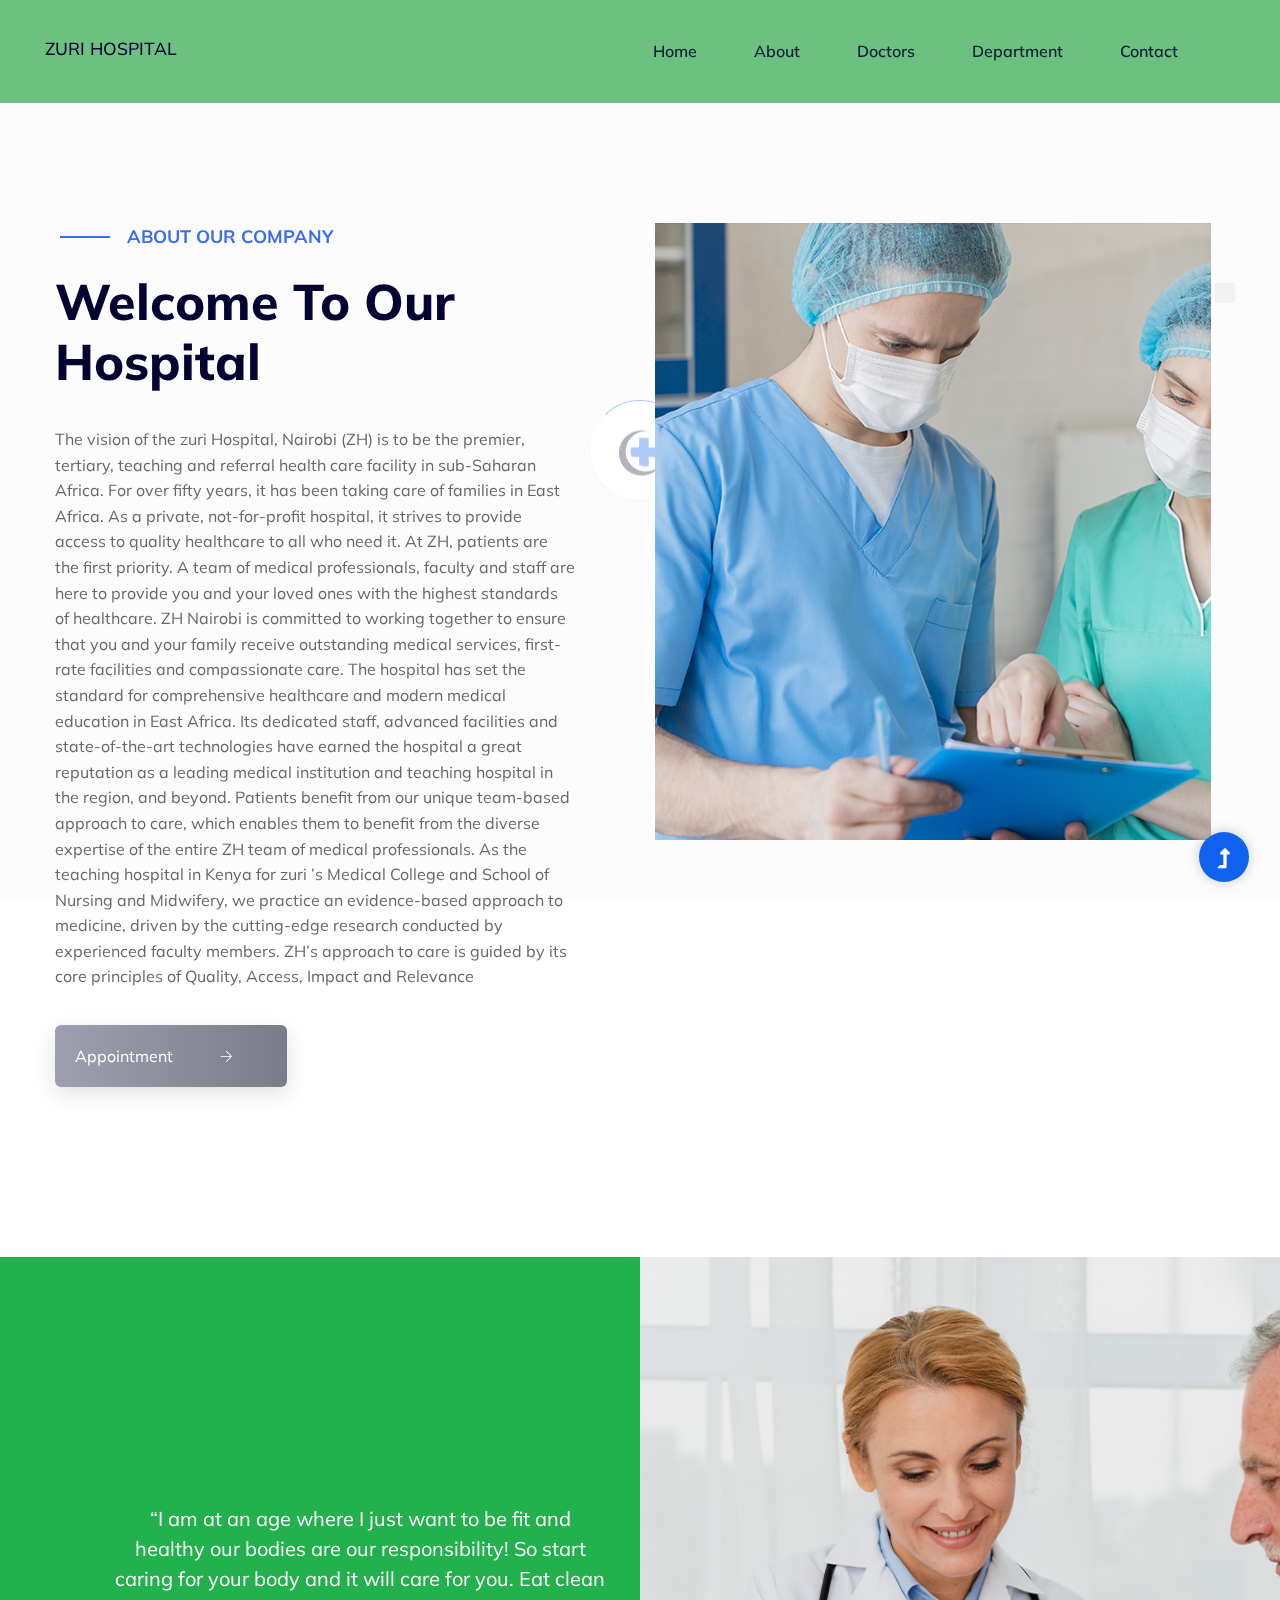
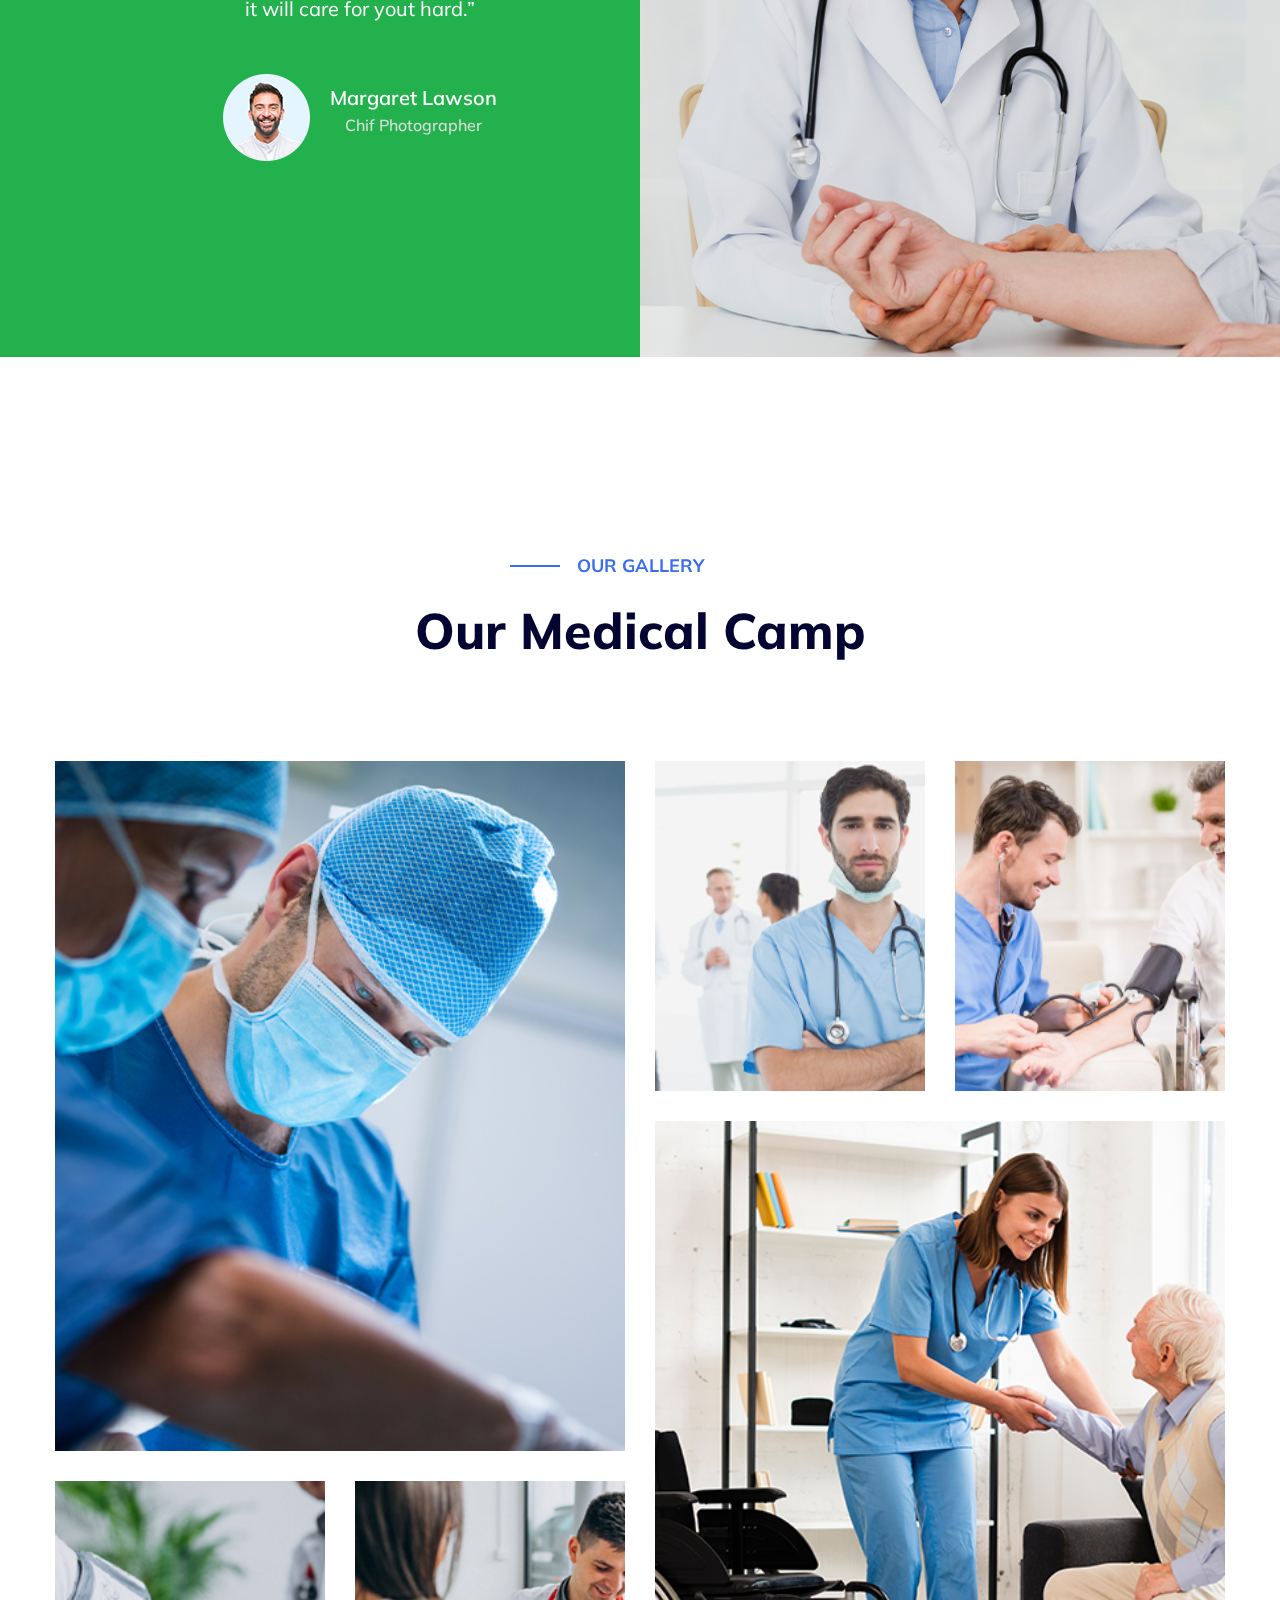
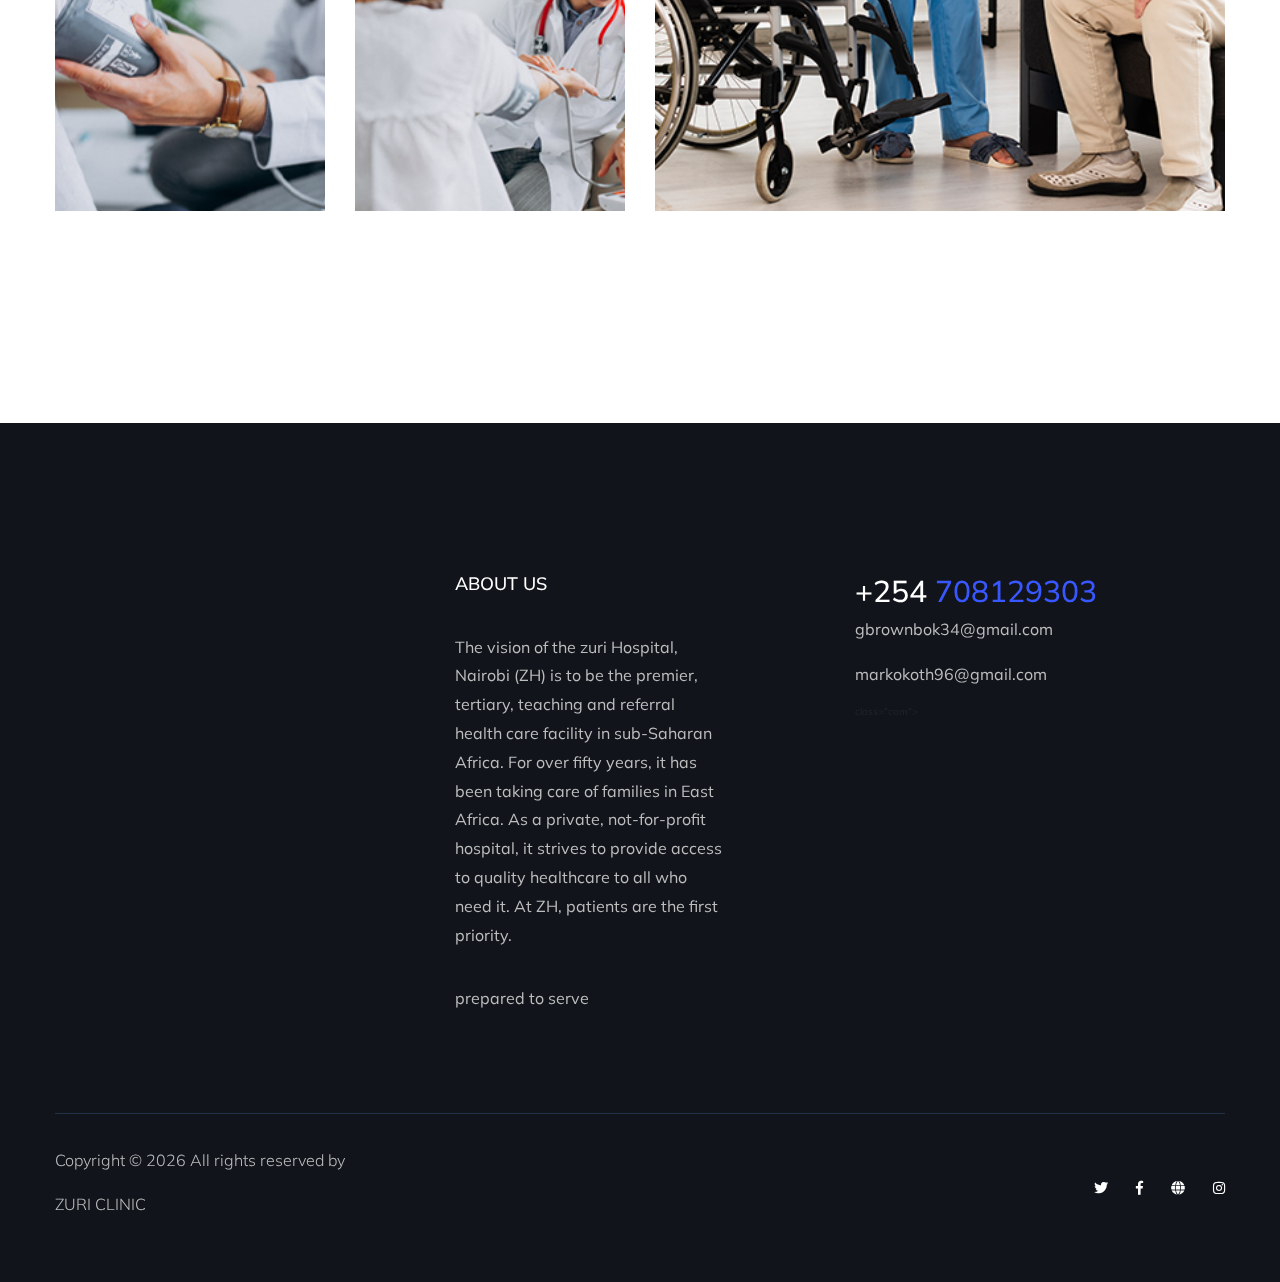
==== about.html @ 9dfdfc71 ".COM" ====
<!doctype html>
<html class="no-js" lang="zxx">
<head>
    <meta charset="utf-8">
    <meta http-equiv="x-ua-compatible" content="ie=edge">
    <title>ZURI HOSPITAL ABOUT</title>
    <meta name="description" content="">
    <meta name="viewport" content="width=device-width, initial-scale=1">
    <link rel="manifest" href="site.webmanifest">
    <link rel="shortcut icon" type="image/x-icon" href="assets/img/favicon.ico">

	<!-- CSS here -->
	<link rel="stylesheet" href="assets/css/bootstrap.min.css">
	<link rel="stylesheet" href="assets/css/owl.carousel.min.css">
	<link rel="stylesheet" href="assets/css/slicknav.css">
    <link rel="stylesheet" href="assets/css/flaticon.css">
    <link rel="stylesheet" href="assets/css/gijgo.css">
    <link rel="stylesheet" href="assets/css/animate.min.css">
    <link rel="stylesheet" href="assets/css/animated-headline.css">
	<link rel="stylesheet" href="assets/css/magnific-popup.css">
	<link rel="stylesheet" href="assets/css/fontawesome-all.min.css">
	<link rel="stylesheet" href="assets/css/themify-icons.css">
	<link rel="stylesheet" href="assets/css/slick.css">
	<link rel="stylesheet" href="assets/css/nice-select.css">
	<link rel="stylesheet" href="assets/css/style.css">
</head>
<body>
    <!-- ? Preloader Start -->
    <div id="preloader-active">
        <div class="preloader d-flex align-items-center justify-content-center">
            <div class="preloader-inner position-relative">
                <div class="preloader-circle"></div>
                <div class="preloader-img pere-text">
                    <img src="assets/img/logo/loder.png" alt="">
                </div>
            </div>
        </div>
    </div>
    <!-- Preloader Start -->
<header>
    <!--? Header Start -->
    <div class="header-area bg-success">
        <div class="main-header header-sticky bg-success">
            <div class="container-fluid">
                <div class="row align-items-center">
                    <!-- Logo -->
                    <div class="col-xl-2 col-lg-2 col-md-1">
                        <div class="logo">
                            <a href="index.html" class="text-primary "><h3>ZURI HOSPITAL</h3></a>
                        </div>
                    </div>
                    <div class="col-xl-10 col-lg-10 col-md-10">
                        <div class="menu-main d-flex align-items-center justify-content-end">
                            <!-- Main-menu -->
                            <div class="main-menu f-right d-none d-lg-block">
                                <nav>
                                    <ul id="navigation">
                                        <li><a href="index.html">Home</a></li>
                                        <li><a href="about.html">About</a></li>
                                        <li><a href="doctor.html">Doctors</a></li>
                                        <li><a href="department.html">Department</a></li>
                                        <li><a href="contact.html">Contact</a></li>
                                    </ul>
                                </nav>
                            </div>
                        </div>
                    </div>   
                    <!-- Mobile Menu -->
                    <div class="col-12">
                        <div class="mobile_menu d-block d-lg-none"></div>
                    </div>
                </div>
            </div>
        </div>
    </div>
    <!-- Header End -->
</header>
<main>
    <!--? About Start-->
    <div class="about-area section-padding">
        <div class="container">
            <div class="row">
                <div class="col-lg-6 col-md-10">
                    <div class="about-caption mb-50">
                        <!-- Section Tittle -->
                        <div class="section-tittle section-tittle2 mb-35">
                            <span>About Our Company</span>
                            <h2>Welcome To Our Hospital</h2>
                        </div>
                        <p>The vision of the zuri Hospital, Nairobi (ZH) is to be the
                            premier, tertiary, teaching and referral health care facility
                            in sub-Saharan Africa. For over fifty years, it has been
                            taking care of families in East Africa. As a private,
                            not-for-profit hospital, it strives to provide access to
                            quality healthcare to all who need it. At ZH, patients are the
                            first priority. A team of medical professionals, faculty and
                            staff are here to provide you and your loved ones with the
                            highest standards of healthcare. ZH Nairobi is committed to
                            working together to ensure that you and your family receive
                            outstanding medical services, first-rate facilities and
                            compassionate care. The hospital has set the standard for
                            comprehensive healthcare and modern medical education in East
                            Africa. Its dedicated staff, advanced facilities and
                            state-of-the-art technologies have earned the hospital a great
                            reputation as a leading medical institution and teaching
                            hospital in the region, and beyond. Patients benefit from our
                            unique team-based approach to care, which enables them to
                            benefit from the diverse expertise of the entire ZH team of
                            medical professionals. As the teaching hospital in Kenya for
                            zuri ’s Medical College and School of Nursing and Midwifery,
                            we practice an evidence-based approach to medicine, driven by
                            the cutting-edge research conducted by experienced faculty
                            members. ZH’s approach to care is guided by its core
                            principles of Quality, Access, Impact and Relevance</p>
                        <div class="about-btn1 mb-30">
                            <a href="about.html" class="btn about-btn2 btn-success">Appointment <i class="ti-arrow-right"></i></a>
                        </div>
                    </div>
                </div>
                <div class="col-lg-6 col-md-12">
                    <!-- about-img -->
                    <div class="about-img ">
                        <div class="about-font-img d-none d-lg-block">
                            <img src="assets/img/gallery/about2.png" alt="">
                        </div>
                        <div class="about-back-img ">
                            <img src="assets/img/gallery/about1.png" alt="">
                        </div>
                    </div>
                </div>
            </div>
        </div>
    </div>
    <!-- About  End-->
    <!--? All startups Start -->
    <div class="all-starups-area testimonial-area fix">
        <!-- left Contents -->
        <div class="starups">
            <!--? Testimonial Start -->
            <div class="h1-testimonial-active">
                <!-- Single Testimonial -->
                <div class="single-testimonial text-center">
                    <!-- Testimonial Content -->
                    <div class="testimonial-caption ">
                        <div class="testimonial-top-cap">
                            <img src="assets/img/gallery/testimonial.png" alt="">
                            <p>“I am at an age where I just want to be fit and healthy our bodies are our responsibility! So start caring for your body and it will care for you. Eat clean it will care for yout hard.”</p>
                        </div>
                        <!-- founder -->
                        <div class="testimonial-founder d-flex align-items-center justify-content-center">
                            <div class="founder-img">
                                <img src="assets/img/gallery/Homepage_testi.png" alt="">
                            </div>
                            <div class="founder-text">
                                <span>Margaret Lawson</span>
                                <p>Chif Photographer</p>
                            </div>
                        </div>
                    </div>
                </div>
            </div>
            <!-- Testimonial End -->
        </div>
        <!--Right Contents  -->
        <div class="starups-img"></div>
    </div>
    <!--All startups End -->
    <!--? Gallery Area Start -->
    <div class="gallery-area section-padding30">
        <div class="container">
            <!-- Section Tittle -->
            <div class="row justify-content-center">
                <div class="col-lg-6">
                    <div class="section-tittle text-center mb-100">
                        <span>Our GALLERY</span>
                        <h2>Our Medical Camp</h2>
                    </div>
                </div>
            </div>
            <div class="row">
                <!-- Left -->
                <div class="col-lg-6">
                    <div class="row">
                        <div class="col-lg-12">
                            <div class="single-gallery mb-30">
                                <div class="gallery-img big-img" style="background-image: url(assets/img/gallery/gallery1.png);"></div>
                            </div>
                        </div>
                        <div class="col-lg-6 col-md-6 col-sm-6">
                            <div class="single-gallery mb-30">
                                <div class="gallery-img small-img" style="background-image: url(assets/img/gallery/gallery2.png);"></div>
                            </div>
                        </div>
                        <div class="col-lg-6 col-md-6 col-sm-6">
                            <div class="single-gallery mb-30">
                                <div class="gallery-img small-img" style="background-image: url(assets/img/gallery/gallery3.png);"></div>
                            </div>
                        </div>
                    </div>
                </div>
                <!-- Right -->
                <div class="col-lg-6">
                    <div class="row">
                        <div class="col-lg-6 col-md-6 col-sm-6">
                            <div class="single-gallery mb-30">
                                <div class="gallery-img small-img" style="background-image: url(assets/img/gallery/gallery4.png);"></div>
                            </div>
                        </div>
                        <div class="col-lg-6 col-md-6 col-sm-6">
                            <div class="single-gallery mb-30">
                                <div class="gallery-img small-img" style="background-image: url(assets/img/gallery/gallery5.png);"></div>
                            </div>
                        </div>
                        <div class="col-lg-12">
                            <div class="single-gallery mb-30">
                                <div class="gallery-img big-img" style="background-image: url(assets/img/gallery/gallery6.png);"></div>
                            </div>
                        </div>
                    </div>
                </div>
            </div>
        </div>
    </div>
    <!--? gallery Products Start -->
    <div class="gallery-area fix">
        <div class="container-fluid p-0">
            <div class="row no-gutters">
                <div class="col-lg-3 col-md-3 col-sm-6">
                    <div class="gallery-box">
                        <div class="single-gallery">
                            <div class="gallery-img " style="background-image: url(assets/img/gallery/gallery1.png);"></div>
                        </div>
                    </div>
                </div>
                <div class="col-lg-3 col-md-3 col-sm-6">
                    <div class="gallery-box">
                        <div class="single-gallery">
                            <div class="gallery-img " style="background-image: url(assets/img/gallery/gallery2.png);"></div>
                        </div>
                    </div>
                </div>
                <div class="col-lg-6 col-md-6 col-sm-6">
                    <div class="gallery-box">
                        <div class="single-gallery">
                            <div class="gallery-img " style="background-image: url(assets/img/gallery/gallery3.png);"></div>
                        </div>
                    </div>
                </div>
                <div class="col-lg-6 col-md-6 col-sm-6">
                    <div class="gallery-box">
                        <div class="single-gallery">
                            <div class="gallery-img " style="background-image: url(assets/img/gallery/gallery4.png);"></div>
                        </div>
                    </div>
                </div>
                <div class="col-lg-3 col-md-3 col-sm-6">
                    <div class="gallery-box">
                        <div class="single-gallery">
                             <div class="gallery-img " style="background-image: url(assets/img/gallery/gallery5.png);"></div>
                        </div>
                    </div>
                </div>
                <div class="col-lg-3 col-md-3 col-sm-6">
                    <div class="gallery-box">
                        <div class="single-gallery">
                            <div class="gallery-img " style="background-image: url(assets/img/gallery/gallery6.png);"></div>
                        </div>
                    </div>
                </div>
            </div>
        </div>
    </div>
    <!-- gallery Products End -->
    </main>
    <footer>
     <!--? Footer Start-->
     <div
     class="footer-area section-bg"
     data-background="assets/img/gallery/footer_bg.jpg"
   >
     <div class="container">
       <div class="footer-top footer-padding">
         <div class="row d-flex justify-content-between">
           <div class="col-xl-3 col-lg-3 col-md-4 col-sm-8">
             <div class="single-footer-caption mb-50">
               <!-- logo -->
             
               
             </div>
           </div>
           <div class="col-xl-3 col-lg-4 col-md-6 col-sm-5">
             <div class="single-footer-caption mb-50">
               <div class="footer-tittle">
                 <h4>About Us</h4>
                 <div class="footer-pera">
                   <p class="info1">
                     The vision of the zuri Hospital, Nairobi (ZH) is to be the
               premier, tertiary, teaching and referral health care facility
               in sub-Saharan Africa. For over fifty years, it has been
               taking care of families in East Africa. As a private,
               not-for-profit hospital, it strives to provide access to
               quality healthcare to all who need it. At ZH, patients are the
               first priority.
                     
                   </p>
                   <p class="info1">
                     prepared to serve
                   </p>
                 </div>
               </div>
             </div>
           </div>
           <div class="col-xl-4 col-lg-4 col-md-6 col-sm-8">
             <div class="single-footer-caption mb-50">
               <div class="footer-number mb-50">
                 <h4><span>+254 </span>708129303</h4>
                 <p>gbrownbok34@gmail.com</p>
                  <P>markokoth96@gmail.com</P>
                 class="com"></markokoth96@gmail></p>
               </div>
               <div class="footer-form">
                 <div id="mc_embed_signup"></div>
               </div>
             </div>
           </div>
         </div>
       </div>
       <div class="footer-bottom">
         <div class="row d-flex justify-content-between align-items-center">
           <div class="col-xl-9 col-lg-8">
             <div class="footer-copy-right">
               <p>
                 <!-- Link back to Colorlib can't be removed. Template is licensed under CC BY 3.0. -->
                 Copyright &copy;
                 <script>
                   document.write(new Date().getFullYear());
                 </script>
                 All rights reserved<i
                   class="fa fa-cross"
                   aria-hidden="true"
                 ></i>
                 by <p>ZURI CLINIC</p>
                
               </p>
             </div>
           </div>
           <div class="col-xl-3 col-lg-4">
             <!-- Footer Social -->
             <div class="footer-social f-right">
               <a href="#"><i class="fab fa-twitter"></i></a>
               <a href="https://www.facebook.com/sai4ull"
                 ><i class="fab fa-facebook-f"></i
               ></a>
               <a href="#"><i class="fas fa-globe"></i></a>
               <a href="#"><i class="fab fa-instagram"></i></a>
             </div>
           </div>
         </div>
       </div>
     </div>
   </div>
   <!-- Footer End-->
 </footer>
<!-- Scroll Up -->
<div id="back-top" >
    <a title="Go to Top" href="#"> <i class="fas fa-level-up-alt"></i></a>
</div>

<!-- JS here -->

<script src="./assets/js/vendor/modernizr-3.5.0.min.js"></script>
<!-- Jquery, Popper, Bootstrap -->
<script src="./assets/js/vendor/jquery-1.12.4.min.js"></script>
<script src="./assets/js/popper.min.js"></script>
<script src="./assets/js/bootstrap.min.js"></script>
<!-- Jquery Mobile Menu -->
<script src="./assets/js/jquery.slicknav.min.js"></script>

<!-- Jquery Slick , Owl-Carousel Plugins -->
<script src="./assets/js/owl.carousel.min.js"></script>
<script src="./assets/js/slick.min.js"></script>
<!-- One Page, Animated-HeadLin -->
<script src="./assets/js/wow.min.js"></script>
<script src="./assets/js/animated.headline.js"></script>
<script src="./assets/js/jquery.magnific-popup.js"></script>

<!-- Date Picker -->
<script src="./assets/js/gijgo.min.js"></script>
<!-- Nice-select, sticky -->
<script src="./assets/js/jquery.nice-select.min.js"></script>
<script src="./assets/js/jquery.sticky.js"></script>

<!-- counter , waypoint -->
<script src="./assets/js/jquery.counterup.min.js"></script>
<script src="./assets/js/waypoints.min.js"></script>
<script src="./assets/js/jquery.countdown.min.js"></script>
<!-- contact js -->
<script src="./assets/js/contact.js"></script>
<script src="./assets/js/jquery.form.js"></script>
<script src="./assets/js/jquery.validate.min.js"></script>
<script src="./assets/js/mail-script.js"></script>
<script src="./assets/js/jquery.ajaxchimp.min.js"></script>

<!-- Jquery Plugins, main Jquery -->	
<script src="./assets/js/plugins.js"></script>
<script src="./assets/js/main.js"></script>

</body>
</html>
---- assets/css/flaticon.css ----
/*
  	Flaticon icon font: Flaticon
  	Creation date: 14/01/2020 06:46
  	*/

@font-face {
  font-family: "Flaticon";
  src: url("../fonts/Flaticon.eot");
  src: url("../fonts/Flaticon.eot?#iefix") format("embedded-opentype"),
       url("../fonts/Flaticon.woff2") format("woff2"),
       url("../fonts/Flaticon.woff") format("woff"),
       url("../fonts/Flaticon.ttf") format("truetype"),
       url("../fonts/Flaticon.svg#Flaticon") format("svg");
  font-weight: normal;
  font-style: normal;
}

@media screen and (-webkit-min-device-pixel-ratio:0) {
  @font-face {
    font-family: "Flaticon";
    src: url("../fonts/Flaticon.svg#Flaticon") format("svg");
  }
}

[class^="flaticon-"]:before, [class*=" flaticon-"]:before,
[class^="flaticon-"]:after, [class*=" flaticon-"]:after {   
  font-family: Flaticon;
font-style: normal;
}

.flaticon-verified:before { content: "\f100"; }
.flaticon-teeth:before { content: "\f101"; }
.flaticon-cardiovascular:before { content: "\f102"; }
.flaticon-ear:before { content: "\f103"; }
.flaticon-bone:before { content: "\f104"; }
.flaticon-lung:before { content: "\f105"; }
.flaticon-cell:before { content: "\f106"; }
.flaticon-doctor:before { content: "\f107"; }
.flaticon-find:before { content: "\f108"; }
.flaticon-customer-service:before { content: "\f109"; }
.flaticon-call:before { content: "\f10a"; }
---- assets/css/gijgo.css ----
.gj-button {
    background-color: #f5f5f5;
    border: 1px solid #ddd;
    color: #000;
    border-radius: 3px;
    padding: 6px 10px;
    cursor: pointer;
}

.gj-unselectable {
    -webkit-touch-callout: none;
    -webkit-user-select: none;
    -khtml-user-select: none;
    -moz-user-select: none;
    -ms-user-select: none;
    user-select: none;
}

.gj-row {
    display: -webkit-box;
    display: -ms-flexbox;
    display: flex;
    -ms-flex-wrap: wrap;
    flex-wrap: wrap;
}

.gj-margin-left-5 {
    margin-left: 5px;
}

.gj-margin-left-10 {
    margin-left: 10px;
}

.gj-width-full {
    width: 100%;
}

.gj-cursor-pointer {
    cursor: pointer;
}

.gj-text-align-center {
    text-align: center;
}

.gj-font-size-16 {
    font-size: 16px;
}

.gj-hidden {
    display: none;
}

/** Material Design */
.gj-button-md {
    background: 0 0;
    border: none;
    border-radius: 2px;
    color: rgba(0, 0, 0, 0.87);
    position: relative;
    height: 36px;
    margin: 0;
    min-width: 64px;
    padding: 0 16px;
    display: inline-block;
    font-family: "Roboto","Helvetica","Arial",sans-serif;
    font-size: 1rem;
    font-weight: 500;
    text-transform: uppercase;
    letter-spacing: 0;
    overflow: hidden;
    will-change: box-shadow;
    transition: box-shadow .2s cubic-bezier(.4,0,1,1),background-color .2s cubic-bezier(.4,0,.2,1),color .2s cubic-bezier(.4,0,.2,1);
    outline: none;
    cursor: pointer;
    text-decoration: none;
    text-align: center;
    line-height: 36px;
    vertical-align: middle;
    overflow: hidden;
    -webkit-user-select: none;
    -moz-user-select: none;
    -ms-user-select: none;
    user-select: none;
}

.gj-button-md:hover {
    background-color: rgba(158,158,158,.2);
}

.gj-button-md:disabled {
    color: rgba(0,0,0,.26);
    background: 0 0;
}

.gj-button-md .material-icons,
.gj-button-md .gj-icon {
    vertical-align: middle;
    /*font-size: 1.3rem;
    margin-right: 4px;*/
}

.gj-button-md.gj-button-md-icon {
    width: 24px;
    height: 31px;
    min-width: 24px;
    padding: 0px;
    display: table;
}

.gj-button-md.gj-button-md-icon .material-icons,
.gj-button-md.gj-button-md-icon .gj-icon {
    display: table-cell;
    margin-right: 0px;
    width: 24px;
    height: 24px;
}

.gj-button-md.active {
    background-color: rgba(158,158,158,.4);
}

.gj-button-md-group {
    position: relative;
    display: inline-block;
    vertical-align: middle;
}
.gj-textbox-md {
	/* border: none; */
	/* border-bottom: 1px solid rgba(0,0,0,.42); */
	display: block;
	font-family: "Helvetica","Arial",sans-serif;
	font-size: 16px;
	line-height: 16px;
	/* padding: 4px 0px; */
	margin: 0;
	/* width: 100%; */
	background: 0 0;
	/* text-align: ; */
	color: rgba(0,0,0,.87);
	padding-left: 44px;
	border: 1px solid #dca73a;
	/* padding: 15px 15px; */
	/* text-align: center; */
	width: 177px;
	height: 55px;
	border-radius: 5px;
}
.gj-textbox-md:focus,
.gj-textbox-md:active {
    /* border-bottom: 2px solid rgba(0,0,0,.42); */
    outline: none;
}

.gj-textbox-md::placeholder {
    color: #8e8e8e;
}

.gj-textbox-md:-ms-input-placeholder {
    color: #8e8e8e;
}

.gj-textbox-md::-ms-input-placeholder {
    color: #8e8e8e;
}

.gj-md-spacer-24 {
    min-width: 24px;
    width: 24px;
    display: inline-block;
}

.gj-md-spacer-32 {
    min-width: 32px;
    width: 32px;
    display: inline-block;
}

.gj-modal {
    position: fixed;
    top: 0;
    right: 0;
    bottom: 0;
    left: 0;
    z-index: 1203;
    display: none;
    overflow: hidden;
    -webkit-overflow-scrolling: touch;
    outline: 0;
    background-color: rgba(0, 0, 0, 0.54118);
    transition: 200ms ease opacity;
    will-change: opacity;
}

/* List */
ul.gj-list li [data-role="wrapper"] {
    display: table;
    width: 100%;
}

ul.gj-list li [data-role="checkbox"] {
    display: table-cell;
    vertical-align:middle;
    text-align:center;
}

ul.gj-list li [data-role="image"] {
    display: table-cell;
    vertical-align:middle;
    text-align:center;
}

ul.gj-list li [data-role="display"] {
    display: table-cell;
    vertical-align:middle;
    cursor: pointer;
}

ul.gj-list li [data-role="display"]:empty:before {
  content: "\200b"; /* unicode zero width space character */
}

/* List - Bootstrap */
ul.gj-list-bootstrap {
    padding-left: 0px;
    margin-bottom: 0px;
}

ul.gj-list-bootstrap li {
    padding: 0px;
}

ul.gj-list-bootstrap li [data-role="wrapper"] {
    padding: 0px 10px;
}

ul.gj-list-bootstrap li [data-role="checkbox"] {
    width: 24px;
    padding: 3px;
}

ul.gj-list-bootstrap li [data-role="image"] {
    width: 24px;
    height: 24px;
}

ul.gj-list-bootstrap li [data-role="display"] {
    padding: 8px 0px 8px 4px;
}

.list-group-item.active ul li, .list-group-item.active:focus ul li, .list-group-item.active:hover ul li {
    text-shadow: none;
    color:initial;
}

/* List - Material Design */
ul.gj-list-md {
    padding: 0px;
    list-style: none;
    list-style-type: none;
    line-height: 24px;
    letter-spacing: 0;
    color: #616161; /* Gray 700 */
}

ul.gj-list-md li {
    display: list-item;
    list-style-type: none;
    padding: 0px;
    min-height: unset;
    box-sizing: border-box;
    align-items: center;
    cursor: default;
    overflow: hidden;

    font-family: "Roboto","Helvetica","Arial",sans-serif;
    font-size: 16px;
    font-weight: 400;
    letter-spacing: .04em;
    line-height: 1;
    
    -webkit-flex-direction: row;
    -ms-flex-direction: row;
    flex-direction: row;
    -webkit-flex-wrap: nowrap;
    -ms-flex-wrap: nowrap;
    flex-wrap: nowrap;
}

ul.gj-list-md li [data-role="checkbox"] {
    height: 24px;
    width: 24px;
}

ul.gj-list-md li [data-role="image"] {
    height: 24px;
    width: 24px;
}

ul.gj-list-md li [data-role="display"] {
    padding: 8px 0px 8px 5px;
    order: 0;
    flex-grow: 2;
    text-decoration: none;
    box-sizing: border-box;
    align-items: center;
    text-align: left;
    color: rgba(0,0,0,.87);
}

ul.gj-list-md li.disabled>[data-role="wrapper"]>[data-role="display"] {
    color: #9E9E9E; /* Gray 500 */
}

.gj-list-md-active {
    background: #e0e0e0;
    color: #3f51b5;
}


/* Picker */
.gj-picker {
    position: absolute;
    z-index: 1203;
    background-color: #fff;
}

.gj-picker .selected {
    color: #fff;
}

/* Material Design */
.gj-picker-md {
    font-family: "Roboto","Helvetica","Arial",sans-serif;
    font-size: 16px;
    font-weight: 400;
    letter-spacing: .04em;
    line-height: 1;
    color: rgba(0,0,0,.87);
    border: 1px solid #E0E0E0;
}

.gj-modal .gj-picker-md {
    border: 0px;
}

.gj-picker-md [role="header"] {
    color: rgba(255, 255, 255, 0.54);
    display: flex;
    background: #2196f3;
    align-items: baseline;
    user-select: none;
    justify-content: center;
}

.gj-picker-md [role="footer"] {
    float: right;
    padding: 10px;
}

.gj-picker-md [role="footer"] button.gj-button-md {
    color: #2196f3;
    font-weight: bold;
    font-size: 13px;
}

/* Bootstrap */
.gj-picker-bootstrap {
    border-radius: 4px;
    border: 1px solid #E0E0E0;
}

.gj-picker-bootstrap .selected {
    color: #888;
}

.gj-picker-bootstrap [role="header"] {
    background: #eee;
    color: #AAA;
}
@font-face {
    font-family: 'gijgo-material';
    src: url('../fonts/gijgo-material.eot?235541');
    src: url('../fonts/gijgo-material.eot?235541#iefix') format('embedded-opentype'), url('../fonts/gijgo-material.ttf?235541') format('truetype'), url('../fonts/gijgo-material.woff?235541') format('woff'), url('../fonts/gijgo-material.svg?235541#gijgo-material') format('svg');
    font-weight: normal;
    font-style: normal;
}

.gj-icon {
    /* use !important to prevent issues with browser extensions that change fonts */
    font-family: 'gijgo-material' !important;
    font-size: 24px;
    speak: none;
    font-style: normal;
    font-weight: normal;
    font-variant: normal;
    text-transform: none;
    line-height: 1;
    /* Enable Ligatures ================ */
    letter-spacing: 0;
    -webkit-font-feature-settings: "liga";
    -moz-font-feature-settings: "liga=1";
    -moz-font-feature-settings: "liga";
    -ms-font-feature-settings: "liga" 1;
    font-feature-settings: "liga";
    -webkit-font-variant-ligatures: discretionary-ligatures;
    font-variant-ligatures: discretionary-ligatures;
    /* Better Font Rendering =========== */
    -webkit-font-smoothing: antialiased;
    -moz-osx-font-smoothing: grayscale;
}

.gj-icon.undo:before {
    content: "\e900";
}

.gj-icon.vertical-align-top:before {
    content: "\e901";
}

.gj-icon.vertical-align-center:before {
    content: "\e902";
}

.gj-icon.vertical-align-bottom:before {
    content: "\e903";
}

.gj-icon.arrow-dropup:before {
    content: "\e904";
}

.gj-icon.clock:before {
    content: "\e905";
}

.gj-icon.refresh:before {
    content: "\e906";
}

.gj-icon.last-page:before {
    content: "\e907";
}

.gj-icon.first-page:before {
    content: "\e908";
}

.gj-icon.cancel:before {
    content: "\e909";
}

.gj-icon.clear:before {
    content: "\e90a";
}

.gj-icon.check-circle:before {
    content: "\e90b";
}

.gj-icon.delete:before {
    content: "\e90c";
}

.gj-icon.arrow-upward:before {
    content: "\e90d";
}

.gj-icon.arrow-forward:before {
    content: "\e90e";
}

.gj-icon.arrow-downward:before {
    content: "\e90f";
}

.gj-icon.arrow-back:before {
    content: "\e910";
}

.gj-icon.list-numbered:before {
    content: "\e911";
}

.gj-icon.list-bulleted:before {
    content: "\e912";
}

.gj-icon.indent-increase:before {
    content: "\e913";
}

.gj-icon.indent-decrease:before {
    content: "\e914";
}

.gj-icon.redo:before {
    content: "\e915";
}

.gj-icon.align-right:before {
    content: "\e916";
}

.gj-icon.align-left:before {
    content: "\e917";
}

.gj-icon.align-justify:before {
    content: "\e918";
}

.gj-icon.align-center:before {
    content: "\e919";
}

.gj-icon.strikethrough:before {
    content: "\e91a";
}

.gj-icon.italic:before {
    content: "\e91b";
}

.gj-icon.underlined:before {
    content: "\e91c";
}

.gj-icon.bold:before {
    content: "\e91d";
}

.gj-icon.arrow-dropdown:before {
    content: "\e91e";
}

.gj-icon.done:before {
    content: "\e91f";
}

.gj-icon.pencil:before {
    content: "\e920";
}

.gj-icon.minus:before {
    content: "\e921";
}

.gj-icon.plus:before {
    content: "\e922";
}

.gj-icon.chevron-up:before {
    content: "\e923";
}

.gj-icon.chevron-right:before {
    content: "\e924";
}

.gj-icon.chevron-down:before {
    content: "\e925";
}

.gj-icon.chevron-left:before {
    content: "\e926";
}

.gj-icon.event:before {
    content: "\e927";
}
.gj-draggable {
    cursor: move;
}
.gj-resizable-handle {
    position: absolute;
    font-size: 0.1px;
    display: block;
    -ms-touch-action: none;
    touch-action: none;
    z-index: 1203;
}

.gj-resizable-n {
    cursor: n-resize;
    height: 7px;
    width: 100%;
    top: -5px;
    left: 0;
}
.gj-resizable-e {
    cursor: e-resize;
    width: 7px;
    right: -5px;
    top: 0;
    height: 100%;
}
.gj-resizable-s {
    cursor: s-resize;
    height: 7px;
    width: 100%;
    bottom: -5px;
    left: 0;
}
.gj-resizable-w {
	cursor: w-resize;
	width: 7px;
	left: -5px;
	top: 0;
	height: 100%;
}
.gj-resizable-se {
	cursor: se-resize;
	width: 12px;
	height: 12px;
	right: 1px;
	bottom: 1px;
}
.gj-resizable-sw {
	cursor: sw-resize;
	width: 9px;
	height: 9px;
	left: -5px;
	bottom: -5px;
}
.gj-resizable-nw {
	cursor: nw-resize;
	width: 9px;
	height: 9px;
	left: -5px;
	top: -5px;
}
.gj-resizable-ne {
	cursor: ne-resize;
	width: 9px;
	height: 9px;
	right: -5px;
	top: -5px;
}

.gj-dialog-footer {
    position: absolute;
    bottom: 0px;
    width: 100%;
    margin-top: 0px;
}

.gj-dialog-scrollable [data-role="body"] {
    overflow-x: hidden;
    overflow-y: scroll;
}

/** Bootstrap 3 **/
.gj-dialog-bootstrap {
    overflow: hidden;
    z-index: 1202;
}

.gj-dialog-bootstrap [data-role="title"] {
    display: inline;
}
.gj-dialog-bootstrap [data-role="close"] {
    line-height: 1.42857143;
}

/** Bootstrap 4 **/
.gj-dialog-bootstrap4 {
    overflow: hidden;
    z-index: 1202;
}

.gj-dialog-bootstrap4 [data-role="title"] {
    display: inline;
}
.gj-dialog-bootstrap4 [data-role="close"] {
    line-height: 1.5;
}

/** Material Design **/
.gj-dialog-md {
    background-color: #FFF;
    overflow: hidden;
    border: none;
    box-shadow: 0 11px 15px -7px rgba(0,0,0,.2), 0 24px 38px 3px rgba(0,0,0,.14), 0 9px 46px 8px rgba(0,0,0,.12);
    box-sizing: border-box;
    position: relative;
    display: -webkit-box;
    display: -webkit-flex;
    display: -ms-flexbox;
    display: flex;
    -webkit-box-orient: vertical;
    -webkit-box-direction: normal;
    -webkit-flex-direction: column;
    -ms-flex-direction: column;
    flex-direction: column;
    -webkit-background-clip: padding-box;
    background-clip: padding-box;
    outline: 0;
    z-index: 1202;
}

.gj-dialog-md-header {
    padding: 24px 24px 0px 24px;
    font-family: "Roboto","Helvetica","Arial",sans-serif;
}

.gj-dialog-md-title {
    margin: 0;
    font-weight: 400;
    display: inline;
    line-height: 28px;
    font-size: 20px;
}

.gj-dialog-md-close {
    -webkit-appearance: none;
    padding: 0;
    cursor: pointer;
    background: 0 0;
    border: 0;
    float: right;
    line-height: 28px;
    font-size: 28px;
}

.gj-dialog-md-body {
    padding: 20px 24px 24px 24px;
    color: rgba(0,0,0,.54);
    font-family: "Helvetica","Arial",sans-serif;
    font-size: 14px;
    font-weight: 400;
    line-height: 20px;
}

.gj-dialog-md-footer {
    padding: 8px 8px 8px 24px;
    display: -webkit-flex;
    display: -ms-flexbox;
    display: flex;
    -webkit-flex-direction: row-reverse;
    -ms-flex-direction: row-reverse;
    flex-direction: row-reverse;
    -webkit-flex-wrap: wrap;
    -ms-flex-wrap: wrap;
    flex-wrap: wrap;

    box-sizing: border-box;
}

.gj-dialog-md-footer>*:first-child {
    margin-right: 0;
}

.gj-dialog-md-footer>* {
    margin-right: 8px;
    height: 36px;
}
DIV.gj-grid-wrapper {
    margin: auto;
    position: relative;
    clear:both;
    z-index: 1;
}

TABLE.gj-grid {
    margin: auto;    
    border-collapse: collapse;
    width: 100%;
    table-layout: fixed;
}

TABLE.gj-grid THEAD TH [data-role="selectAll"] {
    margin: auto;
}

TABLE.gj-grid THEAD TH [data-role="title"] {
    display: inline-block;
}

TABLE.gj-grid THEAD TH [data-role="sorticon"] {
    display: inline-block;
}

TABLE.gj-grid THEAD TH {
    overflow: hidden;
    text-overflow: ellipsis;
}

TABLE.gj-grid.autogrow-header-row THEAD TH {
    overflow: auto;
    text-overflow: initial;
    white-space: pre-wrap;
    -ms-word-break: break-word;
    word-break: break-word;
}

TABLE.gj-grid > tbody > tr > td {
    overflow: hidden;
    position: relative;
}

table.gj-grid tbody div[data-role="display"] {
    vertical-align: middle;
    text-indent: 0;
    white-space: pre-wrap;
    -ms-word-break: break-word;
    word-break: break-word;
}

table.gj-grid.fixed-body-rows tbody div[data-role="display"] {
    overflow: hidden;
    text-overflow: ellipsis;
    white-space: nowrap;
    -ms-word-break: initial;
    word-break: initial;
}

table.gj-grid tfoot DIV[data-role="display"] {
    vertical-align: middle;
    text-indent: 0;
    display: flex;
}

TABLE.gj-grid .fa {
    padding: 2px;
}

TABLE.gj-grid > tbody > tr > td > div {
    padding: 2px;
    overflow: hidden;
}

DIV.gj-grid-wrapper DIV.gj-grid-loading-cover
{
    background: #BBBBBB;
    opacity: 0.5;
    position: absolute;
    vertical-align: middle;
}

DIV.gj-grid-wrapper DIV.gj-grid-loading-text
{
    position: absolute;
    font-weight: bold;
}

/* Bootstrap Theme */
table.gj-grid-bootstrap thead th {
    background-color: #f5f5f5;
    vertical-align:middle;
}

table.gj-grid-bootstrap thead th [data-role="sorticon"] {
    margin-left: 5px;
}

table.gj-grid-bootstrap thead th [data-role="sorticon"] i.gj-icon,
table.gj-grid-bootstrap thead th [data-role="sorticon"] i.material-icons {
    position: absolute;
    font-size: 20px;
    top: 15px;
}

table.gj-grid-bootstrap tbody tr td div[data-role="display"] {
    padding: 0px;
}

.gj-grid-bootstrap-4 .gj-checkbox-bootstrap {
    display: inline-block;
    padding-top: 2px;
}

.gj-grid-bootstrap-4 tbody tr.active {
    background-color: rgba(0,0,0,.075);
}

/* Material Design Theme */
.gj-grid-md {
    position: relative;
    border: 1px solid #e0e0e0;
    border-collapse: collapse;
    white-space: nowrap;
    font-size: 13px;
    font-family: "Roboto","Helvetica","Arial",sans-serif;
    background-color: #fff;
}

.gj-grid-md td:first-of-type, .gj-grid-md th:first-of-type {
    padding-left: 24px;
}

.gj-grid-md th {
    position: relative;
    vertical-align: bottom;
    font-weight: 700;
    line-height: 31px;
    letter-spacing: 0;
    height: 56px;
    font-size: 12px;
    color: rgba(0,0,0,.54);
    padding-bottom: 8px;
    box-sizing: border-box;
    padding: 12px 18px;
    text-align: right;
}

.gj-grid-md td {
    position: relative;
    height: 48px;
    border-top: 1px solid #e0e0e0;
    border-bottom: 1px solid #e0e0e0;
    padding: 12px 18px;
    box-sizing: border-box;
    text-align: left;
    color: rgba(0,0,0,.87);
}

.gj-grid-md tbody tr {
    position: relative;
    height: 48px;
    transition-duration: .28s;
    transition-timing-function: cubic-bezier(.4,0,.2,1);
    transition-property: background-color;
}

.gj-grid-md tbody tr:hover {
    background-color: #EEEEEE; /* Gray 200 */
}

.gj-grid-md tbody tr.gj-grid-md-select {
    background-color: #F5F5F5; /* Grey 100 */
}


table.gj-grid-md thead th [data-role="sorticon"] {
    margin-left: 5px;
}

table.gj-grid-md thead th [data-role="sorticon"] i.gj-icon,
table.gj-grid-md thead th [data-role="sorticon"] i.material-icons {
    position: absolute;
    font-size: 16px;
    top: 19px;
}

table.gj-grid-md thead th.gj-grid-select-all {
    padding-bottom: 3px;
}
/* Hide all prioritized columns by default */
@media only all {
	th.display-1120,
	td.display-1120,
	th.display-960,
	td.display-960,
	th.display-800,
	td.display-800,
	th.display-640,
	td.display-640,
	th.display-480,
	td.display-480,
	th.display-320,
	td.display-320 {
		display: none;
	}
}

/* Show at 320px (20em x 16px) */
@media screen and (min-width: 20em) {
	TABLE.gj-grid-bootstrap th.display-320,
	TABLE.gj-grid-bootstrap td.display-320 {
		display: table-cell;
	}
}
/* Show at 480px (30em x 16px) */
@media screen and (min-width: 30em) {
	TABLE.gj-grid-bootstrap th.display-480,
	TABLE.gj-grid-bootstrap td.display-480 {
		display: table-cell;
	}
}
/* Show at 640px (40em x 16px) */
@media screen and (min-width: 40em) {
	TABLE.gj-grid-bootstrap th.display-640,
	TABLE.gj-grid-bootstrap td.display-640 {
		display: table-cell;
	}
}
/* Show at 800px (50em x 16px) */
@media screen and (min-width: 50em) {
	TABLE.gj-grid-bootstrap th.display-800,
	TABLE.gj-grid-bootstrap td.display-800 {
		display: table-cell;
	}
}
/* Show at 960px (60em x 16px) */
@media screen and (min-width: 60em) {
	TABLE.gj-grid-bootstrap th.display-960,
	TABLE.gj-grid-bootstrap td.display-960 {
		display: table-cell;
	}
}
/* Show at 1,120px (70em x 16px) */
@media screen and (min-width: 70em) {
	TABLE.gj-grid-bootstrap th.display-1120,
	TABLE.gj-grid-bootstrap td.display-1120 {
		display: table-cell;
	}
}

/* Material Design Theme */
.gj-grid-md tfoot tr th {
    padding-right: 14px;
}

.gj-grid-md tfoot tr[data-role="pager"] .gj-grid-mdl-pager-label {
    padding-left: 5px;
    padding-right: 5px;
}

.gj-grid-md tfoot tr[data-role="pager"] .gj-dropdown-md {
    margin-left: 12px;
}

.gj-grid-md tfoot tr[data-role="pager"] .gj-dropdown-md [role="presenter"] {
    font-size: 12px;
    font-weight: bold;
    color: rgba(0,0,0,.54);
}

.gj-grid-md tfoot tr[data-role="pager"] .gj-dropdown-md [role="presenter"] [role="display"] {
    text-align: right;
}

.gj-grid-md tfoot tr[data-role="pager"] .gj-grid-md-limit-select {
    margin-left: 10px;
    font-size: 12px;
    font-weight: bold;
    color: rgba(0,0,0,.54);
}

/* Bootstrap */
.gj-grid-bootstrap tfoot tr[data-role="pager"] th {
    line-height: 30px;
    background-color: #f5f5f5;
}

.gj-grid-bootstrap tfoot tr[data-role="pager"] th > div > div {
    margin-right: 5px;
}

.gj-grid-bootstrap tfoot tr[data-role="pager"] th > div > button {
    margin-right: 5px;
}

.gj-grid-bootstrap-4 tfoot tr[data-role="pager"] th > div button {
    height: 34px;
}

.gj-grid-bootstrap-4 tfoot tr[data-role="pager"] th div .gj-dropdown-bootstrap-4 .gj-dropdown-expander-mi .gj-icon {
    top: 5px;
}

.gj-grid-bootstrap-3 tfoot tr[data-role="pager"] th > div > input {
    margin-right: 5px;
    width: 40px;
    text-align: right;
    display: inline-block;
    font-weight: bold;
}

.gj-grid-bootstrap-4 tfoot tr[data-role="pager"] th > div > div.input-group {
    width: 40px;
}

.gj-grid-bootstrap-4 tfoot tr[data-role="pager"] th > div > div.input-group input {
    text-align: right;
    font-weight: bold;
    height: 34px;
    padding-top: 2px;
    padding-bottom: 6px;
}

.gj-grid-bootstrap tfoot tr[data-role="pager"] th > div > select {
    display: inline-block;
    margin-right: 5px;
    width: 60px;
}

.gj-grid-bootstrap tfoot tr[data-role="pager"] th .gj-dropdown-bootstrap .gj-list-bootstrap [data-role="display"] {
    line-height: 14px;
}

.gj-grid-bootstrap tfoot tr[data-role="pager"] th .gj-dropdown-bootstrap [role="presenter"] [role="display"] {
    font-weight: bold;
}

.gj-grid-bootstrap tfoot tr[data-role="pager"] th .gj-dropdown-bootstrap-3 [role="presenter"] {
    padding: 2px 8px;
}

.gj-grid-bootstrap tfoot tr[data-role="pager"] th .gj-dropdown-bootstrap-4 [role="presenter"] {
    padding: 1px 8px;
}
.gj-grid thead tr th div.gj-grid-column-resizer-wrapper {
    position: relative;
    width: 100%;
    height: 0px; 
    top: 0px; 
    left: 0px; 
    padding: 0px;
}

span.gj-grid-column-resizer {
    position: absolute;
    right: 0px;
    width: 10px;
    top: -100px;
    height: 300px;
    z-index: 1203;
    cursor: e-resize;
}

.gj-grid-resize-cursor {
    cursor: e-resize;
}
.gj-grid-md tbody tr.gj-grid-top-border td {
  border-top: 2px solid #777;
}
.gj-grid-md tbody tr.gj-grid-bottom-border td {
  border-bottom: 2px solid #777;
}

.gj-grid-bootstrap tbody tr.gj-grid-top-border td {
  border-top: 2px solid #777;
}
.gj-grid-bootstrap tbody tr.gj-grid-bottom-border td {
  border-bottom: 2px solid #777;
}
.gj-grid-md thead tr th.gj-grid-left-border,
.gj-grid-md tbody tr td.gj-grid-left-border
{
    border-left: 3px solid #777;
}
.gj-grid-md thead tr th.gj-grid-right-border,
.gj-grid-md tbody tr td.gj-grid-right-border
{
    border-right: 3px solid #777;
}

.gj-grid-bootstrap thead tr th.gj-grid-left-border,
.gj-grid-bootstrap tbody tr td.gj-grid-left-border
{
    border-left: 5px solid #ddd;
}
.gj-grid-bootstrap thead tr th.gj-grid-right-border,
.gj-grid-bootstrap tbody tr td.gj-grid-right-border
{
    border-right: 5px solid #ddd;
}
.gj-dirty {
    position: absolute;
    top: 0px;
    left: 0px;
    border-style: solid;
    border-width: 3px;
    border-color: #f00 transparent transparent #f00;
    padding: 0;
    overflow: hidden;
    vertical-align: top;
}

/* Material Design */
.gj-grid-md tbody tr td.gj-grid-management-column {
    padding: 3px;
}

.gj-grid-md tbody tr td[data-mode="edit"] {
    padding: 0px 18px;
}

.gj-grid-md tbody .gj-dropdown-md [role="presenter"] [role="display"] {
    padding: 0px;
}

/* Bootstrap */
.gj-grid-bootstrap tbody tr td[data-mode="edit"] {
    padding: 0px;
}

.gj-grid-bootstrap tbody tr td[data-mode="edit"] [data-role="edit"] {
    padding: 0px;
}

/* Bootstrap 3 */
.gj-grid-bootstrap-3 tbody tr td.gj-grid-management-column {
    padding: 3px;
}

.gj-grid-bootstrap-3 tbody tr td[data-mode="edit"] {
    height: 38px;
}

.gj-grid-bootstrap-3 tbody tr td[data-mode="edit"] [data-role="edit"] input[type="text"] {
    height: 37px;
    padding: 8px;
}

.gj-grid-bootstrap-3 tbody tr td[data-mode="edit"] .gj-dropdown-bootstrap [role="presenter"] {
    border: 0px;
    border-radius: 0px;
    height: 37px;
    padding-left: 8px;
}

.gj-grid-bootstrap-3 tbody tr td[data-mode="edit"] .gj-datepicker-bootstrap {
    height: 37px;
}

.gj-grid-bootstrap-3 tbody tr td[data-mode="edit"] .gj-datepicker-bootstrap [role="input"] {
    height: 37px;
    border:0px;
    border-radius: 0px;
}

.gj-grid-bootstrap-3 tbody tr td[data-mode="edit"] .gj-datepicker-bootstrap [role="right-icon"] {
    border:0px;
    border-radius: 0px;
}

.gj-grid-bootstrap-3 tbody tr td[data-mode="edit"] .gj-checkbox-bootstrap {
    display: inline-block;
    padding-top: 10px;
    height: 32px;
}

/* Bootstrap 4 */
.gj-grid-bootstrap-4 tbody tr td.gj-grid-management-column {
    padding: 6px;
}

.gj-grid-bootstrap-4 tbody tr td[data-mode="edit"] [data-role="edit"] input[type="text"] {
    height: 48px;
    padding-left: 12px;
}

.gj-grid-bootstrap-4 tbody tr td[data-mode="edit"] .gj-dropdown-bootstrap [role="presenter"] {
    border: 0px;
    border-radius: 0px;
    height: 48px;
    padding-left: 12px;
    font-family: -apple-system,system-ui,BlinkMacSystemFont,"Segoe UI",Roboto,"Helvetica Neue",Arial,sans-serif;
}

.gj-grid-bootstrap-4 tbody tr td[data-mode="edit"] .gj-dropdown-bootstrap-4 [role="expander"].gj-dropdown-expander-mi .gj-icon,
.gj-grid-bootstrap-4 tbody tr td[data-mode="edit"] .gj-dropdown-bootstrap-4 [role="expander"].gj-dropdown-expander-mi .material-icons {
    top: 13px;
}

.gj-grid-bootstrap-4 tbody tr td[data-mode="edit"] .gj-datepicker-bootstrap {
    height: 48px;
}

.gj-grid-bootstrap-4 tbody tr td[data-mode="edit"] .gj-datepicker-bootstrap [role="input"] {
    height: 48px;
    border:0px;
    border-radius: 0px;
}

.gj-grid-bootstrap-4 tbody tr td[data-mode="edit"] .gj-datepicker-bootstrap [role="right-icon"] {
    background-color: #fff;
}

.gj-grid-bootstrap-4 tbody tr td[data-mode="edit"] .gj-datepicker-bootstrap [role="right-icon"] button {
    border: 0px;
    border-radius: 0px;
    width: 43px;
    position: relative;
}

.gj-grid-bootstrap-4 tbody tr td[data-mode="edit"] .gj-datepicker-bootstrap [role="right-icon"] .gj-icon,
.gj-grid-bootstrap-4 tbody tr td[data-mode="edit"] .gj-datepicker-bootstrap [role="right-icon"] .material-icons {
    top: 13px;
    left: 10px;
    font-size: 24px;
}

.gj-grid-bootstrap-4 tbody tr td[data-mode="edit"] .gj-checkbox-bootstrap {
    display: inline-block;
    padding-top: 15px;
    height: 42px;
}
.gj-grid-md thead tr[data-role="filter"] th {
    border-top: 1px solid #e0e0e0;
}

div.gj-grid-wrapper div.gj-grid-bootstrap-toolbar {
    background-color: #f5f5f5;
    padding: 8px;
    font-weight: bold;
    border: 1px solid #ddd;
}

div.gj-grid-wrapper div.gj-grid-bootstrap-4-toolbar {
    background-color: #f5f5f5;
    padding: 12px;
    font-weight: bold;
    border: 1px solid #ddd;
}

div.gj-grid-wrapper div.gj-grid-md-toolbar {
    font-weight: bold;
    font-size: 24px;
    font-family: "Helvetica","Arial",sans-serif;
    background-color: rgb(255, 255, 255);
    
    border-top: 1px solid #e0e0e0;
    border-left: 1px solid #e0e0e0;
    border-right: 1px solid #e0e0e0;
    border-bottom: 0px;
    border-collapse: collapse;

    padding: 0 18px 0px 18px;
    line-height: 56px;
}
table.gj-grid-scrollable tbody {
    overflow-y: auto;
    overflow-x: hidden;
    display: block;
}

/* Material Design */
table.gj-grid-md.gj-grid-scrollable {
    border-bottom: 0px;
}

table.gj-grid-md.gj-grid-scrollable tbody {
    border-right: 1px solid #e0e0e0;
    border-bottom: 1px solid #e0e0e0;
}

table.gj-grid-md.gj-grid-scrollable tfoot {
    border-bottom: 1px solid #e0e0e0;
}

/* Bootstrap 3 */
table.gj-grid-bootstrap.gj-grid-scrollable {
    border-bottom: 0px;
}

table.gj-grid-bootstrap.gj-grid-scrollable tbody {
    border-right: 1px solid #ddd;
    border-bottom: 1px solid #ddd;
}

table.gj-grid-bootstrap.gj-grid-scrollable tbody tr[data-role="row"]:first-child td {
    border-top: 0px;
}

table.gj-grid-bootstrap.gj-grid-scrollable tbody tr[data-role="row"] td:first-child {
    border-left: 0px;
}

table.gj-grid-bootstrap.gj-grid-scrollable tbody tr[data-role="row"] td:last-child {
    border-right: 0px;
}

table.gj-grid-bootstrap.gj-grid-scrollable tfoot {
    border-bottom: 1px solid #ddd;
}

ul.gj-list li [data-role="spacer"] {
    display: table-cell;
}

ul.gj-list li [data-role="expander"] {
    display: table-cell;
    vertical-align:middle;
    text-align:center;
    cursor: pointer;
}

[data-type="tree"] ul li [data-role="expander"].gj-tree-material-icons-expander {
    width: 24px;
}

[data-type="tree"] ul li [data-role="expander"].gj-tree-font-awesome-expander {
    width: 24px;
}

[data-type="tree"] ul li [data-role="expander"].gj-tree-glyphicons-expander {
    width: 24px;
}

[data-type="tree"] ul li [data-role="expander"].gj-tree-glyphicons-expander .glyphicon {
    top: 4px;
    height: 24px;
}

/* Bootstrap Theme */
.gj-tree-bootstrap-3 ul.gj-list-bootstrap li {
    border: 0px;
    border-radius: 0px;
    color: #333;
}

.gj-tree-bootstrap-3 ul.gj-list-bootstrap li.active {
    color: #fff;
}

.gj-tree-bootstrap-3 ul.gj-list-bootstrap li.disabled {
    color: #777;
    background-color: #eee;
}

.gj-tree-bootstrap-4 ul.gj-list-bootstrap li {
    border: 0px;
    border-radius: 0px;
    color: #212529;
}

.gj-tree-bootstrap-4 ul.gj-list-bootstrap li.active {
    color: #fff;
}

.gj-tree-bootstrap-4 ul.gj-list-bootstrap li.disabled {
    color: #868e96;
}

.gj-tree-bootstrap-4 ul.gj-list-bootstrap li ul.gj-list-bootstrap {
    width: 100%;
}

.gj-tree-bootstrap-border ul.gj-list-bootstrap li {
    border: 1px solid #ddd;
}

.gj-tree-bootstrap-border ul.gj-list-bootstrap li ul.gj-list-bootstrap li {
    border-left: 0px;
    border-right: 0px;
}

.gj-tree-bootstrap-border ul.gj-list-bootstrap li:first-child {
    border-top-left-radius: 4px;
    border-top-right-radius: 4px;
}

.gj-tree-bootstrap-border ul.gj-list-bootstrap li:last-child {
    border-bottom-left-radius: 4px;
    border-bottom-right-radius: 4px;
}

.gj-tree-bootstrap-border ul.gj-list-bootstrap li ul.gj-list-bootstrap li:first-child {
    border-top-left-radius: 0px;
    border-top-right-radius: 0px;
}

.gj-tree-bootstrap-border ul.gj-list-bootstrap li ul.gj-list-bootstrap li:last-child {
    border-bottom: 0px;
    border-bottom-left-radius: 0px;
    border-bottom-right-radius: 0px;
}

ul.gj-list-bootstrap li [data-role="expander"].gj-tree-material-icons-expander {
    padding-top: 8px;
    padding-bottom: 4px;
}

ul.gj-list-bootstrap li [data-role="expander"].gj-tree-material-icons-expander .gj-icon {
    width: 24px;
    height: 24px;
}

/* Material Design Theme */
ul.gj-list-md li.disabled > [data-role="wrapper"] > [data-role="expander"] {
    color: #9E9E9E; /* Gray 500 */
}

.gj-tree-md-border ul.gj-list-md li {
    border: 1px solid #616161; /* Gray 700 */
    margin-bottom: -1px;
}

.gj-tree-md-border ul.gj-list-md li ul.gj-list-md li {
    border-left: 0px;
    border-right: 0px;
}

.gj-tree-md-border ul.gj-list-md li ul.gj-list-md li:last-child {
    border-bottom: 0px;
}
.gj-tree-drop-above {    
    border-top: 1px solid #000;
}

.gj-tree-drop-below {
    border-bottom: 1px solid #000;
}

.gj-tree-bootstrap-3 ul.gj-list-bootstrap li [data-role="wrapper"].drop-above {
    border-top: 2px solid #000;
}

.gj-tree-bootstrap-3 ul.gj-list-bootstrap li [data-role="wrapper"].drop-below {
    border-bottom: 2px solid #000;
}

.gj-tree-bootstrap-4 ul.gj-list-bootstrap li [data-role="wrapper"].drop-above {
    border-top: 2px solid #000;
}

.gj-tree-bootstrap-4 ul.gj-list-bootstrap li [data-role="wrapper"].drop-below {
    border-bottom: 2px solid #000;
}

.gj-tree-drag-el {
    padding: 0px;
    margin: 0px;
    z-index: 1203;
}

.gj-tree-drag-el li {
    padding: 0px;
    margin: 0px;
}

.gj-tree-drag-el [data-role="wrapper"] {
    cursor: move;
    display: table;
}

.gj-tree-drag-el [data-role="indicator"] {
    width: 14px;
    padding: 0px 3px;
    display: table-cell;
    vertical-align: middle;
    text-align: center;
}

.gj-tree-bootstrap-drag-el li.list-group-item {
    border: 0px;
    background: unset;
}

.gj-tree-bootstrap-drag-el [data-role="indicator"] {
    width: 24px;
    height: 24px;
    padding: 0px;
}

.gj-tree-md-drag-el [data-role="indicator"] {
    width: 24px;
    height: 24px;
    padding: 0px;
}
/* Bootstrap */
.gj-checkbox-bootstrap {
    min-width: 0;
    font-size: 0;
    font-weight: normal;
    margin: 0px;
    text-align: center;
    width: 18px;
    height: 18px;
    position: relative;
    display: inline;
}

.gj-checkbox-bootstrap input[type="checkbox"] {
    display: none;
    margin-bottom: -12px;
}

.gj-checkbox-bootstrap span {
    background: #fff;
    display: block;
    content: " ";
    width: 18px;
    height: 18px;
    line-height: 11px;
    font-size: 11px;
    padding: 2px;
    color: #555555;
    border: 1px solid #CCCCCC;
    border-radius: 3px;
    transition: box-shadow 0.2s linear, border-color 0.2s linear;
    cursor: pointer;
    margin: auto;
}

.gj-checkbox-bootstrap input[type="checkbox"]:focus + span:before {
    outline: 0;
    box-shadow: 0 0 0 0 #66afe9, 0 0 6px rgba(102, 175, 233, .6);
    border-color: #66afe9;
}

.gj-checkbox-bootstrap input[type="checkbox"][disabled] + span {
    opacity: 0.6;
    cursor: not-allowed;
}

/* Bootstrap 4 */
.gj-checkbox-bootstrap.gj-checkbox-bootstrap-4 span {
    line-height: 16px;
    padding: 0px;
}

.gj-checkbox-bootstrap-4.gj-checkbox-material-icons input[type="checkbox"]:checked + span:after {
    font-size: 16px;
}

.gj-checkbox-bootstrap-4.gj-checkbox-material-icons input[type="checkbox"]:indeterminate + span:after {
    font-size: 16px;
}

/* Material Design */
.gj-checkbox-md {
    min-width: 0;
    font-size: 0;
    font-weight: normal;
    margin: 0px;
    text-align: center;
    width: 16px;
    height: 16px;
    position: relative;
}

.gj-checkbox-md input[type="checkbox"] {
    display: none;
    margin-bottom: -12px;
}

.gj-checkbox-md span {
    display: inline-block;
    box-sizing: border-box;
    width: 16px;
    height: 16px;
    margin: 0;
    cursor: pointer;
    overflow: hidden;
    border: 2px solid #616161; /* Gray 700 */
    border-radius: 2px;
    z-index: 2;
}

.gj-checkbox-md input[type="checkbox"]:checked + span {
    border: 2px solid #536DFE; /* Indigo A200 */
}

.gj-checkbox-md input[type="checkbox"]:checked + span:after {
    color: #FFF;
    background-color: #536DFE; /* Indigo A200 */
    position: absolute;
    left: 1px;
    top: -15px;
}

.gj-checkbox-md input[type="checkbox"]:indeterminate + span {
    border: 2px solid #616161; /* Gray 700 */
}

.gj-checkbox-md input[type="checkbox"]:indeterminate + span:after {    
    color: #616161;/*color: rgba(0, 0, 0, 1);*/
    position: absolute;
    left: 1px;
    top: -15px;
}

.gj-checkbox-md input[type="checkbox"][disabled] + span {
    border: 2px solid #9E9E9E;
}

.gj-checkbox-md input[type="checkbox"][disabled] + span:after {
    background-color: #9E9E9E;
}

.gj-checkbox-md input[type="checkbox"][disabled]:indeterminate + span:after {
    color: #FFFFFF;
}

/* Material Icons */
.gj-checkbox-material-icons input[type="checkbox"]:checked + span:after {
    content: "\e91f";
    font-size: 14px;
    font-weight: bold;
    white-space: pre;
}

.gj-checkbox-material-icons input[type="checkbox"]:indeterminate + span:after {
    content: "\e921";
    font-size: 14px;
    font-weight: bold;
    white-space: pre;
}

/* Glyphicons */
.gj-checkbox-glyphicons input[type="checkbox"]:checked + span:after {
    display: inline-block;
    font-family: 'Glyphicons Halflings';
    content: "\e013 ";
}

.gj-checkbox-glyphicons input[type="checkbox"]:indeterminate + span:after {
    display: inline-block;
    font-family: 'Glyphicons Halflings';
    content: "\2212 ";
    padding-right: 1px;
}

/* fontawesome */
.gj-checkbox-fontawesome .fa {
    font-size: 14px;
}
.gj-checkbox-bootstrap.gj-checkbox-fontawesome .fa {
    line-height: 18px;
}

.gj-checkbox-fontawesome input[type="checkbox"]:checked + span:before {
    content: "\f00c ";
}

.gj-checkbox-fontawesome input[type="checkbox"]:indeterminate + span:before {
    content: "\f068 ";
}
.gj-editor [role="body"] {
    overflow: auto;
    outline: 0px solid transparent;
    box-sizing: border-box;
}

/* Material Design */
.gj-editor-md {
    padding: 7px;
    font-family: "Roboto","Helvetica","Arial",sans-serif;
    font-size: 14px;
    font-weight: 500;
    letter-spacing: 0;
    border: 1px solid rgba(158,158,158,.2);
}

.gj-editor-md [role="toolbar"] {
    margin-bottom: 7px;
}

.gj-editor-md [role="toolbar"] .gj-button-md {
    min-width: 54px;
    margin-right: 5px;
}

.gj-editor-md [role="toolbar"] .gj-button-md .gj-icon {
    width: 24px;
    height: 24px;
}

.gj-editor-md [role="body"] {
    border: 1px solid rgba(158,158,158,.2);
}

.gj-editor-md p {
    margin: 0;
    padding: 0;
}

.gj-editor-md blockquote {
    font-size: 14px;
}

/* Bootstrap */
.gj-editor-bootstrap {
    padding: 7px;
    border: 1px solid #eceeef;
}

.gj-editor-bootstrap [role="toolbar"] {
    margin-bottom: 7px;
}

.gj-editor-bootstrap [role="toolbar"] .btn-group {
    margin-right: 10px;
}

.gj-editor-bootstrap [role="toolbar"] button {
    height: 36px;
}

.gj-editor-bootstrap [role="body"] {
    border: 1px solid #eceeef;
}

.gj-editor-bootstrap p {
    margin: 0;
    padding: 0;
}

.gj-editor-bootstrap blockquote {
    font-size: 14px;
}
.gj-dropdown {
    position: relative;
    border-collapse: separate;
}

.gj-dropdown [role="presenter"] {
    display: table;
    cursor: pointer;
    outline: none;
    position: relative;
}

.gj-dropdown [role="presenter"] [role="display"] {
    display: table-cell;
    text-align: left;
    width: 100%;
}

.gj-dropdown [role="presenter"] [role="expander"] {
    display: table-cell;
    vertical-align:middle;
    text-align:center;
    width: 24px;
    height: 24px;
}

/* Material Design */
.gj-dropdown-md [role="presenter"] {
    font-family: "Roboto","Helvetica","Arial",sans-serif;
    font-size: 16px;
    font-weight: 400;
    letter-spacing: .04em;
    line-height: 1;
    color: rgba(0,0,0,.87);
    padding: 0px;
    border: 0px;
    border-bottom: 1px solid rgba(0,0,0,.42);
    background: transparent;
}

.gj-dropdown-md [role="presenter"]:focus,
.gj-dropdown-md [role="presenter"]:active {
    border-bottom: 2px solid rgba(0,0,0,.42);
}

.gj-dropdown-md [role="presenter"] [role="display"] {
    padding: 4px 0px;
    line-height: 18px;
}

.gj-dropdown-md [role="presenter"] [role="display"] .placeholder {
    color: #8e8e8e;
}

.gj-dropdown-list-md {
    position: absolute;
    top: 0px;
    left: 0px;
    background-color: #f5f5f5;
    color: #000;
    margin: 0px;
    z-index: 1203;
}

.gj-dropdown-list-md li:hover, .gj-dropdown-list-md li.active {
    background-color: #eee;
}

/* Bootstrap */
.gj-dropdown-bootstrap [role="presenter"] [role="display"] {
    padding-right: 5px;
}

.gj-dropdown-bootstrap [role="presenter"] [role="expander"] {
    padding-left: 5px;
}

.gj-dropdown-bootstrap [role="presenter"] [role="expander"].gj-dropdown-expander-mi {
    width: 24px;
}

.gj-dropdown-bootstrap-3 [role="presenter"] [role="display"] {
    line-height: 20px;
}

.gj-dropdown-bootstrap-3 [role="presenter"] [role="display"] .placeholder {
    color: #9999b3;
}

.gj-dropdown-bootstrap-3 [role="presenter"] [role="expander"] {
    width: 20px;
    height: 20px;
}

.gj-dropdown-bootstrap-3 [role="presenter"] [role="expander"].gj-dropdown-expander-mi .gj-icon,
.gj-dropdown-bootstrap-3 [role="presenter"] [role="expander"].gj-dropdown-expander-mi .material-icons {
    top: 5px;
    right: 10px;
    position: absolute;
}

.gj-dropdown-bootstrap-4 [role="presenter"] {
    border: 1px solid #ced4da;
}

.gj-dropdown-bootstrap-4 [role="presenter"] [role="display"] {
    line-height: 24px;
}

.gj-dropdown-bootstrap-4 [role="presenter"] [role="expander"].gj-dropdown-expander-mi .gj-icon,
.gj-dropdown-bootstrap-4 [role="presenter"] [role="expander"].gj-dropdown-expander-mi .material-icons {
    top: 7px;
    right: 10px;
    position: absolute;
}

.gj-dropdown-list-bootstrap {
    position: absolute;
    top: 32px;
    left: 0px;
    margin: 0px;
    z-index: 1203;
}
.gj-datepicker [role="input"]::-ms-clear {
    display: none;
}

.gj-datepicker [role="right-icon"] {
    cursor: pointer;
}

.gj-picker div[role="navigator"] {
    display: -webkit-box;
    display: -ms-flexbox;
    display: flex;
    -ms-flex-wrap: wrap;
    flex-wrap: wrap;
}

.gj-picker div[role="navigator"] div {
    cursor: pointer;
    position: relative;
    flex-basis: 0;
    -webkit-box-flex: 1;
    -ms-flex-positive: 1;
    flex-grow: 1;
    max-width: 100%;
}

.gj-picker div[role="navigator"] div[role="period"] {
    width: 100%;
    text-align: center;
}

/* Material Design */
.gj-datepicker-md {
	font-family: "Roboto","Helvetica","Arial",sans-serif;
	font-size: 16px;
	font-weight: 400;
	letter-spacing: .04em;
	line-height: 1;
	color: #9d9d9d;
    position: relative;
    /* background-image: url(../img/logo/date-picker-icon.png); */
}
.gj-datepicker-md [role="right-icon"] {
	position: absolute;
	left: 13px;
	top: 16px;
	font-size: 24px;
}

.gj-datepicker-md.small .gj-textbox-md {
    font-size: 14px;
}

.gj-datepicker-md.small .gj-icon {
    font-size: 22px;
}

.gj-datepicker-md.large .gj-textbox-md {
    font-size: 18px;
}

.gj-datepicker-md.large .gj-icon {
    font-size: 28px;
}

.gj-picker-md.datepicker [role="header"] {
    padding: 20px 20px;
    display: block;
}

.gj-picker-md.datepicker [role="header"] [role="year"] {
    font-size: 17px;
    padding-bottom: 5px;
    cursor: pointer;
}

.gj-picker-md.datepicker [role="header"] [role="date"] {
    font-size: 36px;
    cursor: pointer;
}

.gj-picker-md div[role="navigator"] {
    height: 42px;
    line-height: 42px;
}

.gj-picker div[role="navigator"] div[role="period"] {
    font-weight: bold;
    font-size: 15px;
}

.gj-picker-md div[role="navigator"] div:first-child {
    max-width: 42px;
}

.gj-picker-md div[role="navigator"] div:last-child {
    max-width: 42px;
}

.gj-picker-md div[role="navigator"] div i.gj-icon,
.gj-picker-md div[role="navigator"] div i.material-icons {
    position: absolute;
    top: 8px;
}

.gj-picker-md div[role="navigator"] div:first-child i.gj-icon,
.gj-picker-md div[role="navigator"] div:first-child i.material-icons {
    left: 10px;
}

.gj-picker-md div[role="navigator"] div:last-child i.gj-icon,
.gj-picker-md div[role="navigator"] div:last-child i.material-icons {
    right: 11px;
}

.gj-picker-md table thead {
    color: #9E9E9E; /* Gray 500 */
}

.gj-picker-md table tr th div,
.gj-picker-md table tr td div {
    display: block;
    width: 40px;
    height: 40px;
    line-height: 40px;
    font-size: 13px;
    text-align: center;
    vertical-align: middle;
}

[type="year"].gj-picker-md table tr td div,
[type="decade"].gj-picker-md table tr td div,
[type="century"].gj-picker-md table tr td div {
    width: 73px;
    height: 73px;
    line-height: 73px;
    cursor: pointer;
}

.gj-picker-md table tr td.gj-cursor-pointer div:hover {
    background: #EEEEEE;
    border-radius: 50%;
    color: rgba(0,0,0,.87);
}

.gj-picker-md table tr td.other-month div,
.gj-picker-md table tr td.disabled div {
    color: #BDBDBD; /* Gray 400 */
}

.gj-picker-md table tr td.focused div {
    background: #E0E0E0; /* Gray 300 */
    border-radius: 50%;
}

.gj-picker-md table tr td.today div {
    color: #1976D2;
}

.gj-picker-md table tr td.selected.gj-cursor-pointer div {
    color: #FFFFFF;
    background: #1976D2; /* Blue 700 */
    border-radius: 50%;
}

.gj-picker-md table tr td.calendar-week div {
    font-weight: bold;
}

/* Bootstrap */
.gj-datepicker-bootstrap :focus,
.gj-datepicker-bootstrap :active {
    box-shadow: none;
}

.gj-picker-bootstrap {
    border: 1px solid rgba(0,0,0,0.15);
    border-radius: 4px;
    padding: 4px;
}

.gj-modal .gj-picker-bootstrap {
    padding: 0px;
}

.gj-picker-bootstrap.datepicker [role="header"] {
    padding: 10px 20px;
    display: block;
}

.gj-picker-bootstrap.datepicker [role="header"] [role="year"] {
    font-size: 15px;
    cursor: pointer;
}

.gj-picker-bootstrap [role="header"] [role="date"] {
    font-size: 24px;
    cursor: pointer;
}

.gj-modal .gj-picker-bootstrap.datepicker [role="body"] {
    padding: 15px;
}

.gj-picker-bootstrap div[role="navigator"] {
    height: 30px;
    line-height: 30px;
    text-align: center;
}

.gj-picker-bootstrap div[role="navigator"] div:first-child {
    max-width: 30px;
}

.gj-picker-bootstrap div[role="navigator"] div:last-child {
    max-width: 30px;
}

.gj-picker-bootstrap table tr td div,
.gj-picker-bootstrap table tr th div {
    display: block;
    width: 30px;
    height: 30px;
    line-height: 30px;
    text-align: center;
    vertical-align: middle;
}

[type="year"].gj-picker-bootstrap table tr td div,
[type="decade"].gj-picker-bootstrap table tr td div,
[type="century"].gj-picker-bootstrap table tr td div {
    width: 53px;
    height: 53px;
    line-height: 53px;
    cursor: pointer;
}

.gj-picker-bootstrap table tr th div i,
.gj-picker-bootstrap table tr th div span {
    line-height: 30px;
}

.gj-picker-bootstrap div[role="navigator"] .gj-icon,
.gj-picker-bootstrap div[role="navigator"] .material-icons {
    margin: 3px;
}

.gj-picker-bootstrap table tr td.focused div,
.gj-picker-bootstrap table tr td.gj-cursor-pointer div:hover {
    background: #EEEEEE;
    border-radius: 4px;
    color: #212529;
}

.gj-picker-bootstrap table tr td.today div {
    color: #204d74;
    font-weight: bold;
}

.gj-picker-bootstrap table tr td.selected.gj-cursor-pointer div {
    color: #fff;
    background-color: #204d74;
    border-color: #122b40;
    border-radius: 4px;
}

.gj-picker-bootstrap table tr td.other-month div,
.gj-picker-bootstrap table tr td.disabled div {
    color: #777;
}

/* Bootstrap 3 */
.gj-datepicker-bootstrap span[role="right-icon"].input-group-addon {
    border-top-left-radius: 0px;
    border-bottom-left-radius: 0px;
    border-top-right-radius: 4px;
    border-bottom-right-radius: 4px;
    border-left: 0px;
    position: relative;
    /*width: 38px;*/
}

.gj-datepicker-bootstrap span[role="right-icon"].input-group-addon .gj-icon,
.gj-datepicker-bootstrap span[role="right-icon"].input-group-addon .material-icons {
    position: absolute;
    top: 7px;
    left: 7px;
}

/* Bootstrap 4 */
.gj-datepicker-bootstrap [role="right-icon"] button {
    width: 38px;
    position: relative;
    border: 1px solid #ced4da;
}

.gj-datepicker-bootstrap [role="right-icon"] button:hover {
    color: #6c757d;
    background-color: transparent;
}

.gj-datepicker-bootstrap.input-group-sm [role="right-icon"] button {
    width: 30px;
}

.gj-datepicker-bootstrap.input-group-lg [role="right-icon"] button {
    width: 48px;
}

.gj-datepicker-bootstrap [role="right-icon"] button .gj-icon,
.gj-datepicker-bootstrap [role="right-icon"] button .material-icons {
    position: absolute;
    font-size: 21px;
    top: 9px;
    left: 9px;
}

.gj-datepicker-bootstrap.input-group-sm [role="right-icon"] button .gj-icon,
.gj-datepicker-bootstrap.input-group-sm [role="right-icon"] button .material-icons {
    top: 6px;
    left: 6px;
    font-size: 19px;
}

.gj-datepicker-bootstrap.input-group-lg [role="right-icon"] button .gj-icon,
.gj-datepicker-bootstrap.input-group-lg [role="right-icon"] button .material-icons {
    font-size: 27px;
    top: 10px;
    left: 10px;
}
.gj-timepicker [role="input"]::-ms-clear {
    display: none;
}

.gj-timepicker [role="right-icon"] {
    cursor: pointer;
}

.gj-picker.timepicker [role="header"] {
    font-size: 58px;
    padding: 20px 0;
    line-height: 58px;

    display: flex;
    align-items: baseline;
    user-select: none;
    justify-content: center;
}

.gj-picker.timepicker [role="header"] div {
    cursor: pointer;
    width: 66px;
    text-align: right;
}

.gj-picker [role="header"] [role="mode"] {
    position: relative;
    width: 0px;
}

.gj-picker [role="header"] [role="mode"] span {
    position: absolute;
    left: 7px;
    line-height: 18px;
    font-size: 18px;
}

.gj-picker [role="header"] [role="mode"] span[role="am"] {
    top: 7px;
}

.gj-picker [role="header"] [role="mode"] span[role="pm"] {
    bottom: 7px;
}

.gj-picker [role="body"] [role="dial"] {
    width: 256px;
    color: rgba(0, 0, 0, 0.87);
    height: 256px;
    position: relative;
    background: #eeeeee;
    border-radius: 50%;
    margin: 10px;
}

.gj-picker [role="body"] [role="hour"] {
    top: calc(50% - 16px);
    left: calc(50% - 16px);
    width: 32px;
    height: 32px;
    cursor: pointer;
    position: absolute;
    font-size: 14px;
    text-align: center;
    line-height: 32px;
    user-select: none;
    pointer-events: none;
}

.gj-picker [role="body"] [role="hour"].selected {
    color: rgba(255, 255, 255, 1);
}

.gj-picker [role="body"] [role="arrow"] {
    top: calc(50% - 1px);
    left: 50%;
    width: calc(50% - 20px);
    height: 2px;
    position: absolute;
    pointer-events: none;
    transform-origin: left center;
    transition: all 250ms cubic-bezier(0.4, 0, 0.2, 1);
    width: calc(50% - 52px);
}

.gj-picker .arrow-begin {
    top: -3px;
    left: -4px;
    width: 8px;
    height: 8px;
    position: absolute;
    border-radius: 50%;
}

.gj-picker .arrow-end {
    top: -15px;
    right: -16px;
    width: 0;
    height: 0;
    position: absolute;
    box-sizing: content-box;
    border-width: 16px;
    border-radius: 50%;
}

/* Material Design */
.gj-timepicker-md {
    font-family: "Roboto","Helvetica","Arial",sans-serif;
    font-size: 16px;
    font-weight: 400;
    letter-spacing: .04em;
    line-height: 1;
    color: rgba(0,0,0,.87);
    position: relative;
}

.gj-timepicker-md.small .gj-textbox-md {
    font-size: 14px;
}

.gj-timepicker-md.small .gj-icon {
    font-size: 22px;
}

.gj-timepicker-md.large .gj-textbox-md {
    font-size: 18px;
}

.gj-timepicker-md.large .gj-icon {
    font-size: 28px;
}

.gj-timepicker-md [role="right-icon"] {
    cursor: pointer;
    position: absolute;
    right: 0px;
    top: 0px;
    font-size: 24px;
}

.gj-picker-md .arrow-begin {
    background-color: #2196f3;
}
.gj-picker-md .arrow-end {
    border: 16px solid #2196f3;
}

.gj-picker-md [role="body"] [role="arrow"] {
    background-color: #2196f3;
}

/* Bootstrap */
.gj-timepicker-bootstrap :focus,
.gj-timepicker-bootstrap :active {
    box-shadow: none;
}

.gj-picker-bootstrap [role="body"] [role="arrow"] {
    background-color: #888;
}

.gj-picker-bootstrap .arrow-begin {
    background-color: #888;
}

.gj-picker-bootstrap .arrow-end {
    border: 16px solid #888;
}

/* Bootstrap 3 */
.gj-timepicker-bootstrap .input-group-addon {
    border-top-left-radius: 0px;
    border-bottom-left-radius: 0px;
    border-top-right-radius: 4px;
    border-bottom-right-radius: 4px;
    border-left: 0px;
    position: relative;
    width: 38px;
}

.gj-timepicker-bootstrap.input-group-sm .input-group-addon {
    width: 30px;
}

.gj-timepicker-bootstrap.input-group-lg .input-group-addon {
    width: 46px;
}

.gj-timepicker-bootstrap .input-group-addon .gj-icon,
.gj-timepicker-bootstrap .input-group-addon .material-icons {
    position: absolute;
    font-size: 21px;
    top: 6px;
    left: 8px;
}

.gj-timepicker-bootstrap.input-group-sm .input-group-addon .gj-icon,
.gj-timepicker-bootstrap.input-group-sm .input-group-addon .material-icons {
    font-size: 19px;
    top: 5px;
    left: 5px;
}

.gj-timepicker-bootstrap.input-group-lg .input-group-addon .gj-icon,
.gj-timepicker-bootstrap.input-group-lg .input-group-addon .material-icons {
    font-size: 27px;
    top: 10px;
    left: 10px;
}

/* Bootstrap 4 */
.gj-timepicker-bootstrap [role="right-icon"] button {
    width: 38px;
    position: relative;
}

.gj-timepicker-bootstrap.input-group-sm [role="right-icon"] button {
    width: 30px;
}

.gj-timepicker-bootstrap.input-group-lg [role="right-icon"] button {
    width: 48px;
}

.gj-timepicker-bootstrap [role="right-icon"] button .gj-icon,
.gj-timepicker-bootstrap [role="right-icon"] button .material-icons {
    position: absolute;
    font-size: 21px;
    top: 7px;
    left: 9px;
}

.gj-timepicker-bootstrap.input-group-sm [role="right-icon"] button .gj-icon,
.gj-timepicker-bootstrap.input-group-sm [role="right-icon"] button .material-icons {
    top: 4px;
    left: 6px;
    font-size: 19px;
}

.gj-timepicker-bootstrap.input-group-lg [role="right-icon"] button .gj-icon,
.gj-timepicker-bootstrap.input-group-lg [role="right-icon"] button .material-icons {
    font-size: 27px;
    top: 8px;
    left: 10px;
}
.gj-picker.datetimepicker [role="header"] [role="date"] {
    padding-bottom: 5px;
    text-align: center;
    cursor: pointer;
}

.gj-picker [role="switch"] {
    align-items: baseline;
    user-select: none;
    position: relative;
}

.gj-picker [role="switch"] [role="calendarMode"] {
    cursor: pointer;
    position: absolute;
    bottom: 2px;
    left: 0px;
}

.gj-picker [role="switch"] [role="time"] {
    width: 100%;
    text-align: center;
}

.gj-picker [role="switch"] [role="time"] div {
    display: inline;
    cursor: pointer;
}

.gj-picker [role="switch"] [role="calendarMode"] {
    cursor: pointer;
}

.gj-picker [role="switch"] [role="clockMode"] {
    position: absolute;
    right: 0px;
    bottom: 3px;
    cursor: pointer;
}

/* Material Design */
.gj-picker-md.datetimepicker [role="header"] {
    font-size: 36px;
    padding: 10px 20px;
    display: block;
}

.gj-picker-md [role="switch"] {
    color: rgba(255, 255, 255, 0.54);
    background: #2196f3;
    font-size: 32px;
}

/* Bootstrap */
.gj-picker-bootstrap.datetimepicker [role="header"] {
    font-size: 36px;
    padding: 10px 20px;
    display: block;
}

.gj-picker-bootstrap.datetimepicker [role="header"] [role="time"] {
    font-size: 22px;
}

.gj-slider {
    position: relative;
    padding: 8px 6px;
}

.gj-slider [role="track"] {
    width: 100%;
}

.gj-slider [role="progress"] {
    position: absolute;
    z-index: 1203;
}

.gj-slider [role="handle"] {
    position: absolute;
}

.gj-slider-md [role="track"] {
    display: -webkit-box;
    display: -ms-flexbox;
    display: flex;
    -webkit-box-orient: vertical;
    -webkit-box-direction: normal;
    -ms-flex-direction: column;
    flex-direction: column;
    -webkit-box-pack: center;
    -ms-flex-pack: center;
    justify-content: center;
    color: #fff;
    text-align: center;
    background-color: #e9ecef;
    height: 2px;
    background-color: rgba(0,0,0,.26);
}

.gj-slider-md [role="progress"] {
    display: -webkit-box;
    display: -ms-flexbox;
    display: flex;
    -webkit-box-orient: vertical;
    -webkit-box-direction: normal;
    -ms-flex-direction: column;
    flex-direction: column;
    -webkit-box-pack: center;
    -ms-flex-pack: center;
    justify-content: center;
    color: #fff;
    text-align: center;
    height: 2px;
    background-color: #536DFE; /* Indigo A200 */
    top: 8px;
    left: 6px;
}

.gj-slider-md [role="handle"] {
    top: 3px;
    left: 0px;
    width: 12px;
    height: 12px;
    background-color: #536DFE; /* Indigo A200 */
    filter: progid:DXImageTransform.Microsoft.gradient(startColorstr='#ff337ab7', endColorstr='#ff2e6da4', GradientType=0);
    filter: none;
    -webkit-box-shadow: inset 0 1px 0 rgba(255,255,255,.2), 0 1px 2px rgba(0,0,0,.05);
    box-shadow: inset 0 1px 0 rgba(255,255,255,.2), 0 1px 2px rgba(0,0,0,.05);
    border: 0px solid transparent;
    border-radius: 50%;
    cursor: pointer;
    z-index: 1204;
}

/* Bootstrap */
.gj-slider-bootstrap [role="track"] {
    border-radius: 4px;
    height: 10px;
}

.gj-slider-bootstrap [role="progress"] {
    height: 10px;
    border-radius: 4px;
    top: 8px;
    left: 6px;
    transition: none;
}

.gj-slider-bootstrap [role="handle"] {
    top: 2px;
    left: 0px;
    width: 20px;
    height: 20px;
    filter: progid:DXImageTransform.Microsoft.gradient(startColorstr='#ff337ab7', endColorstr='#ff2e6da4', GradientType=0);
    filter: none;
    -webkit-box-shadow: inset 0 1px 0 rgba(255,255,255,.2), 0 1px 2px rgba(0,0,0,.05);
    box-shadow: inset 0 1px 0 rgba(255,255,255,.2), 0 1px 2px rgba(0,0,0,.05);
    border: 0px solid transparent;
    border-radius: 50%;
    cursor: pointer;
    z-index: 1204;
}

.gj-slider-bootstrap-3 [role="handle"] {
    background-color: #337ab7;
    background-image: -webkit-linear-gradient(top, #337ab7 0%, #2e6da4 100%);
    background-image: -o-linear-gradient(top, #337ab7 0%, #2e6da4 100%);
    background-image: linear-gradient(to bottom, #337ab7 0%, #2e6da4 100%);
    background-repeat: repeat-x;
}

.gj-slider-bootstrap-4 [role="handle"] {
    background-color: #007bff;
    background-image: -webkit-linear-gradient(top, #007bff 0%, #2e6da4 100%);
    background-image: -o-linear-gradient(top, #007bff 0%, #2e6da4 100%);
    background-image: linear-gradient(to bottom, #007bff 0%, #2e6da4 100%);
    background-repeat: repeat-x;
}


.gj-colorpicker [role="right-icon"] {
    cursor: pointer;
}


/* Material Design */
.gj-colorpicker-md {
    font-family: "Roboto","Helvetica","Arial",sans-serif;
    font-size: 16px;
    font-weight: 400;
    letter-spacing: .04em;
    line-height: 1;
    color: rgba(0,0,0,.87);
    position: relative;
}

.gj-colorpicker-md [role="right-icon"] {
    position: absolute;
    right: 0px;
    top: 0px;
    font-size: 24px;
}
---- assets/css/animated-headline.css ----
/* -------------------------------- 

Primary style

-------------------------------- */
*, *::after, *::before {
  -webkit-box-sizing: border-box;
  -moz-box-sizing: border-box;
  box-sizing: border-box;
}

html * {
  -webkit-font-smoothing: antialiased;
  -moz-osx-font-smoothing: grayscale;
}

html {
  font-size: 62.5%;
}


a {
  text-decoration: none;
}

.cd-title {
  position: relative;
  height: 160px;
  line-height: 230px;
  text-align: center;
}
.cd-title h1 {
  font-size: 2.4rem;
  font-weight: 700;
}
@media only screen and (min-width: 768px) {
  .cd-title {
    line-height: 250px;
  }
}
@media only screen and (min-width: 1170px) {
  .cd-title {
    height: 200px;
    line-height: 300px;
  }
  .cd-title h1 {
    font-size: 3rem;
  }
}

.cd-intro {
  width: 90%;
  max-width: 768px;
  text-align: center;
}

.cd-intro {
  margin: 4em auto;
}
@media only screen and (min-width: 768px) {
  .cd-intro {
    margin: 5em auto;
  }
}
@media only screen and (min-width: 1170px) {
  .cd-intro {
    margin: 6em auto;
  }
}

.cd-headline {
  font-size: 3rem;
  line-height: 1.2;
}
@media only screen and (min-width: 768px) {
  .cd-headline {
    font-size: 4.4rem;
    font-weight: 300;
  }
}
@media only screen and (min-width: 1170px) {
  .cd-headline {
    font-size: 6rem;
  }
}

.cd-words-wrapper {
  display: inline-block;
  position: relative;
  text-align: left;
}
.cd-words-wrapper b {
  display: inline-block;
  position: absolute;
  white-space: nowrap;
  left: 0;
  top: 0;
}
.cd-words-wrapper b.is-visible {
  position: relative;
}
.no-js .cd-words-wrapper b {
  opacity: 0;
}
.no-js .cd-words-wrapper b.is-visible {
  opacity: 1;
}

/* -------------------------------- 

xrotate-1 

-------------------------------- */
.cd-headline.rotate-1 .cd-words-wrapper {
  -webkit-perspective: 300px;
  -moz-perspective: 300px;
  perspective: 300px;
}
.cd-headline.rotate-1 b {
  opacity: 0;
  -webkit-transform-origin: 50% 100%;
  -moz-transform-origin: 50% 100%;
  -ms-transform-origin: 50% 100%;
  -o-transform-origin: 50% 100%;
  transform-origin: 50% 100%;
  -webkit-transform: rotateX(180deg);
  -moz-transform: rotateX(180deg);
  -ms-transform: rotateX(180deg);
  -o-transform: rotateX(180deg);
  transform: rotateX(180deg);
}
.cd-headline.rotate-1 b.is-visible {
  opacity: 1;
  -webkit-transform: rotateX(0deg);
  -moz-transform: rotateX(0deg);
  -ms-transform: rotateX(0deg);
  -o-transform: rotateX(0deg);
  transform: rotateX(0deg);
  -webkit-animation: cd-rotate-1-in 1.2s;
  -moz-animation: cd-rotate-1-in 1.2s;
  animation: cd-rotate-1-in 1.2s;
}
.cd-headline.rotate-1 b.is-hidden {
  -webkit-transform: rotateX(180deg);
  -moz-transform: rotateX(180deg);
  -ms-transform: rotateX(180deg);
  -o-transform: rotateX(180deg);
  transform: rotateX(180deg);
  -webkit-animation: cd-rotate-1-out 1.2s;
  -moz-animation: cd-rotate-1-out 1.2s;
  animation: cd-rotate-1-out 1.2s;
}

@-webkit-keyframes cd-rotate-1-in {
  0% {
    -webkit-transform: rotateX(180deg);
    opacity: 0;
  }
  35% {
    -webkit-transform: rotateX(120deg);
    opacity: 0;
  }
  65% {
    opacity: 0;
  }
  100% {
    -webkit-transform: rotateX(360deg);
    opacity: 1;
  }
}
@-moz-keyframes cd-rotate-1-in {
  0% {
    -moz-transform: rotateX(180deg);
    opacity: 0;
  }
  35% {
    -moz-transform: rotateX(120deg);
    opacity: 0;
  }
  65% {
    opacity: 0;
  }
  100% {
    -moz-transform: rotateX(360deg);
    opacity: 1;
  }
}
@keyframes cd-rotate-1-in {
  0% {
    -webkit-transform: rotateX(180deg);
    -moz-transform: rotateX(180deg);
    -ms-transform: rotateX(180deg);
    -o-transform: rotateX(180deg);
    transform: rotateX(180deg);
    opacity: 0;
  }
  35% {
    -webkit-transform: rotateX(120deg);
    -moz-transform: rotateX(120deg);
    -ms-transform: rotateX(120deg);
    -o-transform: rotateX(120deg);
    transform: rotateX(120deg);
    opacity: 0;
  }
  65% {
    opacity: 0;
  }
  100% {
    -webkit-transform: rotateX(360deg);
    -moz-transform: rotateX(360deg);
    -ms-transform: rotateX(360deg);
    -o-transform: rotateX(360deg);
    transform: rotateX(360deg);
    opacity: 1;
  }
}
@-webkit-keyframes cd-rotate-1-out {
  0% {
    -webkit-transform: rotateX(0deg);
    opacity: 1;
  }
  35% {
    -webkit-transform: rotateX(-40deg);
    opacity: 1;
  }
  65% {
    opacity: 0;
  }
  100% {
    -webkit-transform: rotateX(180deg);
    opacity: 0;
  }
}
@-moz-keyframes cd-rotate-1-out {
  0% {
    -moz-transform: rotateX(0deg);
    opacity: 1;
  }
  35% {
    -moz-transform: rotateX(-40deg);
    opacity: 1;
  }
  65% {
    opacity: 0;
  }
  100% {
    -moz-transform: rotateX(180deg);
    opacity: 0;
  }
}
@keyframes cd-rotate-1-out {
  0% {
    -webkit-transform: rotateX(0deg);
    -moz-transform: rotateX(0deg);
    -ms-transform: rotateX(0deg);
    -o-transform: rotateX(0deg);
    transform: rotateX(0deg);
    opacity: 1;
  }
  35% {
    -webkit-transform: rotateX(-40deg);
    -moz-transform: rotateX(-40deg);
    -ms-transform: rotateX(-40deg);
    -o-transform: rotateX(-40deg);
    transform: rotateX(-40deg);
    opacity: 1;
  }
  65% {
    opacity: 0;
  }
  100% {
    -webkit-transform: rotateX(180deg);
    -moz-transform: rotateX(180deg);
    -ms-transform: rotateX(180deg);
    -o-transform: rotateX(180deg);
    transform: rotateX(180deg);
    opacity: 0;
  }
}
/* -------------------------------- 

xtype 

-------------------------------- */
.cd-headline.type .cd-words-wrapper {
  vertical-align: top;
  overflow: hidden;
}
.cd-headline.type .cd-words-wrapper::after {
  /* vertical bar */
  content: '';
  position: absolute;
  right: 0;
  top: 50%;
  bottom: auto;
  -webkit-transform: translateY(-50%);
  -moz-transform: translateY(-50%);
  -ms-transform: translateY(-50%);
  -o-transform: translateY(-50%);
  transform: translateY(-50%);
  height: 90%;
  width: 1px;
  background-color: #aebcb9;
}
.cd-headline.type .cd-words-wrapper.waiting::after {
  -webkit-animation: cd-pulse 1s infinite;
  -moz-animation: cd-pulse 1s infinite;
  animation: cd-pulse 1s infinite;
}
.cd-headline.type .cd-words-wrapper.selected {
  background-color: #aebcb9;
}
.cd-headline.type .cd-words-wrapper.selected::after {
  visibility: hidden;
}
.cd-headline.type .cd-words-wrapper.selected b {
  color: #0d0d0d;
}
.cd-headline.type b {
  visibility: hidden;
}
.cd-headline.type b.is-visible {
  visibility: visible;
}
.cd-headline.type i {
  position: absolute;
  visibility: hidden;
}
.cd-headline.type i.in {
  position: relative;
  visibility: visible;
}

@-webkit-keyframes cd-pulse {
  0% {
    -webkit-transform: translateY(-50%) scale(1);
    opacity: 1;
  }
  40% {
    -webkit-transform: translateY(-50%) scale(0.9);
    opacity: 0;
  }
  100% {
    -webkit-transform: translateY(-50%) scale(0);
    opacity: 0;
  }
}
@-moz-keyframes cd-pulse {
  0% {
    -moz-transform: translateY(-50%) scale(1);
    opacity: 1;
  }
  40% {
    -moz-transform: translateY(-50%) scale(0.9);
    opacity: 0;
  }
  100% {
    -moz-transform: translateY(-50%) scale(0);
    opacity: 0;
  }
}
@keyframes cd-pulse {
  0% {
    -webkit-transform: translateY(-50%) scale(1);
    -moz-transform: translateY(-50%) scale(1);
    -ms-transform: translateY(-50%) scale(1);
    -o-transform: translateY(-50%) scale(1);
    transform: translateY(-50%) scale(1);
    opacity: 1;
  }
  40% {
    -webkit-transform: translateY(-50%) scale(0.9);
    -moz-transform: translateY(-50%) scale(0.9);
    -ms-transform: translateY(-50%) scale(0.9);
    -o-transform: translateY(-50%) scale(0.9);
    transform: translateY(-50%) scale(0.9);
    opacity: 0;
  }
  100% {
    -webkit-transform: translateY(-50%) scale(0);
    -moz-transform: translateY(-50%) scale(0);
    -ms-transform: translateY(-50%) scale(0);
    -o-transform: translateY(-50%) scale(0);
    transform: translateY(-50%) scale(0);
    opacity: 0;
  }
}
/* -------------------------------- 

xrotate-2 

-------------------------------- */
.cd-headline.rotate-2 .cd-words-wrapper {
  -webkit-perspective: 300px;
  -moz-perspective: 300px;
  perspective: 300px;
}
.cd-headline.rotate-2 i, .cd-headline.rotate-2 em {
  display: inline-block;
  -webkit-backface-visibility: hidden;
  backface-visibility: hidden;
}
.cd-headline.rotate-2 b {
  opacity: 0;
}
.cd-headline.rotate-2 i {
  -webkit-transform-style: preserve-3d;
  -moz-transform-style: preserve-3d;
  -ms-transform-style: preserve-3d;
  -o-transform-style: preserve-3d;
  transform-style: preserve-3d;
  -webkit-transform: translateZ(-20px) rotateX(90deg);
  -moz-transform: translateZ(-20px) rotateX(90deg);
  -ms-transform: translateZ(-20px) rotateX(90deg);
  -o-transform: translateZ(-20px) rotateX(90deg);
  transform: translateZ(-20px) rotateX(90deg);
  opacity: 0;
}
.is-visible .cd-headline.rotate-2 i {
  opacity: 1;
}
.cd-headline.rotate-2 i.in {
  -webkit-animation: cd-rotate-2-in 0.4s forwards;
  -moz-animation: cd-rotate-2-in 0.4s forwards;
  animation: cd-rotate-2-in 0.4s forwards;
}
.cd-headline.rotate-2 i.out {
  -webkit-animation: cd-rotate-2-out 0.4s forwards;
  -moz-animation: cd-rotate-2-out 0.4s forwards;
  animation: cd-rotate-2-out 0.4s forwards;
}
.cd-headline.rotate-2 em {
  -webkit-transform: translateZ(20px);
  -moz-transform: translateZ(20px);
  -ms-transform: translateZ(20px);
  -o-transform: translateZ(20px);
  transform: translateZ(20px);
}

.no-csstransitions .cd-headline.rotate-2 i {
  -webkit-transform: rotateX(0deg);
  -moz-transform: rotateX(0deg);
  -ms-transform: rotateX(0deg);
  -o-transform: rotateX(0deg);
  transform: rotateX(0deg);
  opacity: 0;
}
.no-csstransitions .cd-headline.rotate-2 i em {
  -webkit-transform: scale(1);
  -moz-transform: scale(1);
  -ms-transform: scale(1);
  -o-transform: scale(1);
  transform: scale(1);
}

.no-csstransitions .cd-headline.rotate-2 .is-visible i {
  opacity: 1;
}

@-webkit-keyframes cd-rotate-2-in {
  0% {
    opacity: 0;
    -webkit-transform: translateZ(-20px) rotateX(90deg);
  }
  60% {
    opacity: 1;
    -webkit-transform: translateZ(-20px) rotateX(-10deg);
  }
  100% {
    opacity: 1;
    -webkit-transform: translateZ(-20px) rotateX(0deg);
  }
}
@-moz-keyframes cd-rotate-2-in {
  0% {
    opacity: 0;
    -moz-transform: translateZ(-20px) rotateX(90deg);
  }
  60% {
    opacity: 1;
    -moz-transform: translateZ(-20px) rotateX(-10deg);
  }
  100% {
    opacity: 1;
    -moz-transform: translateZ(-20px) rotateX(0deg);
  }
}
@keyframes cd-rotate-2-in {
  0% {
    opacity: 0;
    -webkit-transform: translateZ(-20px) rotateX(90deg);
    -moz-transform: translateZ(-20px) rotateX(90deg);
    -ms-transform: translateZ(-20px) rotateX(90deg);
    -o-transform: translateZ(-20px) rotateX(90deg);
    transform: translateZ(-20px) rotateX(90deg);
  }
  60% {
    opacity: 1;
    -webkit-transform: translateZ(-20px) rotateX(-10deg);
    -moz-transform: translateZ(-20px) rotateX(-10deg);
    -ms-transform: translateZ(-20px) rotateX(-10deg);
    -o-transform: translateZ(-20px) rotateX(-10deg);
    transform: translateZ(-20px) rotateX(-10deg);
  }
  100% {
    opacity: 1;
    -webkit-transform: translateZ(-20px) rotateX(0deg);
    -moz-transform: translateZ(-20px) rotateX(0deg);
    -ms-transform: translateZ(-20px) rotateX(0deg);
    -o-transform: translateZ(-20px) rotateX(0deg);
    transform: translateZ(-20px) rotateX(0deg);
  }
}
@-webkit-keyframes cd-rotate-2-out {
  0% {
    opacity: 1;
    -webkit-transform: translateZ(-20px) rotateX(0);
  }
  60% {
    opacity: 0;
    -webkit-transform: translateZ(-20px) rotateX(-100deg);
  }
  100% {
    opacity: 0;
    -webkit-transform: translateZ(-20px) rotateX(-90deg);
  }
}
@-moz-keyframes cd-rotate-2-out {
  0% {
    opacity: 1;
    -moz-transform: translateZ(-20px) rotateX(0);
  }
  60% {
    opacity: 0;
    -moz-transform: translateZ(-20px) rotateX(-100deg);
  }
  100% {
    opacity: 0;
    -moz-transform: translateZ(-20px) rotateX(-90deg);
  }
}
@keyframes cd-rotate-2-out {
  0% {
    opacity: 1;
    -webkit-transform: translateZ(-20px) rotateX(0);
    -moz-transform: translateZ(-20px) rotateX(0);
    -ms-transform: translateZ(-20px) rotateX(0);
    -o-transform: translateZ(-20px) rotateX(0);
    transform: translateZ(-20px) rotateX(0);
  }
  60% {
    opacity: 0;
    -webkit-transform: translateZ(-20px) rotateX(-100deg);
    -moz-transform: translateZ(-20px) rotateX(-100deg);
    -ms-transform: translateZ(-20px) rotateX(-100deg);
    -o-transform: translateZ(-20px) rotateX(-100deg);
    transform: translateZ(-20px) rotateX(-100deg);
  }
  100% {
    opacity: 0;
    -webkit-transform: translateZ(-20px) rotateX(-90deg);
    -moz-transform: translateZ(-20px) rotateX(-90deg);
    -ms-transform: translateZ(-20px) rotateX(-90deg);
    -o-transform: translateZ(-20px) rotateX(-90deg);
    transform: translateZ(-20px) rotateX(-90deg);
  }
}
/* -------------------------------- 

xloading-bar 

-------------------------------- */
.cd-headline.loading-bar span {
  display: inline-block;
  padding: .2em 0;
}
.cd-headline.loading-bar .cd-words-wrapper {
  overflow: hidden;
  vertical-align: top;
}
.cd-headline.loading-bar .cd-words-wrapper::after {
  /* loading bar */
  content: '';
  position: absolute;
  left: 0;
  bottom: 0;
  height: 3px;
  width: 0;
  background: #0096a7;
  z-index: 2;
  -webkit-transition: width 0.3s -0.1s;
  -moz-transition: width 0.3s -0.1s;
  transition: width 0.3s -0.1s;
}
.cd-headline.loading-bar .cd-words-wrapper.is-loading::after {
  width: 100%;
  -webkit-transition: width 3s;
  -moz-transition: width 3s;
  transition: width 3s;
}
.cd-headline.loading-bar b {
  top: .2em;
  opacity: 0;
  -webkit-transition: opacity 0.3s;
  -moz-transition: opacity 0.3s;
  transition: opacity 0.3s;
}
.cd-headline.loading-bar b.is-visible {
  opacity: 1;
  top: 0;
}

/* -------------------------------- 

xslide 

-------------------------------- */
.cd-headline.slide span {
  display: inline-block;
  padding: .2em 0;
}
.cd-headline.slide .cd-words-wrapper {
  overflow: hidden;
  vertical-align: top;
}
.cd-headline.slide b {
  opacity: 0;
  top: .2em;
}
.cd-headline.slide b.is-visible {
  top: 0;
  opacity: 1;
  -webkit-animation: slide-in 0.6s;
  -moz-animation: slide-in 0.6s;
  animation: slide-in 0.6s;
}
.cd-headline.slide b.is-hidden {
  -webkit-animation: slide-out 0.6s;
  -moz-animation: slide-out 0.6s;
  animation: slide-out 0.6s;
}

@-webkit-keyframes slide-in {
  0% {
    opacity: 0;
    -webkit-transform: translateY(-100%);
  }
  60% {
    opacity: 1;
    -webkit-transform: translateY(20%);
  }
  100% {
    opacity: 1;
    -webkit-transform: translateY(0);
  }
}
@-moz-keyframes slide-in {
  0% {
    opacity: 0;
    -moz-transform: translateY(-100%);
  }
  60% {
    opacity: 1;
    -moz-transform: translateY(20%);
  }
  100% {
    opacity: 1;
    -moz-transform: translateY(0);
  }
}
@keyframes slide-in {
  0% {
    opacity: 0;
    -webkit-transform: translateY(-100%);
    -moz-transform: translateY(-100%);
    -ms-transform: translateY(-100%);
    -o-transform: translateY(-100%);
    transform: translateY(-100%);
  }
  60% {
    opacity: 1;
    -webkit-transform: translateY(20%);
    -moz-transform: translateY(20%);
    -ms-transform: translateY(20%);
    -o-transform: translateY(20%);
    transform: translateY(20%);
  }
  100% {
    opacity: 1;
    -webkit-transform: translateY(0);
    -moz-transform: translateY(0);
    -ms-transform: translateY(0);
    -o-transform: translateY(0);
    transform: translateY(0);
  }
}
@-webkit-keyframes slide-out {
  0% {
    opacity: 1;
    -webkit-transform: translateY(0);
  }
  60% {
    opacity: 0;
    -webkit-transform: translateY(120%);
  }
  100% {
    opacity: 0;
    -webkit-transform: translateY(100%);
  }
}
@-moz-keyframes slide-out {
  0% {
    opacity: 1;
    -moz-transform: translateY(0);
  }
  60% {
    opacity: 0;
    -moz-transform: translateY(120%);
  }
  100% {
    opacity: 0;
    -moz-transform: translateY(100%);
  }
}
@keyframes slide-out {
  0% {
    opacity: 1;
    -webkit-transform: translateY(0);
    -moz-transform: translateY(0);
    -ms-transform: translateY(0);
    -o-transform: translateY(0);
    transform: translateY(0);
  }
  60% {
    opacity: 0;
    -webkit-transform: translateY(120%);
    -moz-transform: translateY(120%);
    -ms-transform: translateY(120%);
    -o-transform: translateY(120%);
    transform: translateY(120%);
  }
  100% {
    opacity: 0;
    -webkit-transform: translateY(100%);
    -moz-transform: translateY(100%);
    -ms-transform: translateY(100%);
    -o-transform: translateY(100%);
    transform: translateY(100%);
  }
}
/* -------------------------------- 

xclip 

-------------------------------- */
.cd-headline.clip span {
  display: inline-block;
  padding: .2em 0;
}
.cd-headline.clip .cd-words-wrapper {
  overflow: hidden;
  vertical-align: top;
}
.cd-headline.clip .cd-words-wrapper::after {
  /* line */
  content: '';
  position: absolute;
  top: 0;
  right: 0;
  width: 2px;
  height: 100%;
  background-color: #aebcb9;
}
.cd-headline.clip b {
  opacity: 0;
}
.cd-headline.clip b.is-visible {
  opacity: 1;
}

/* -------------------------------- 

xzoom 

-------------------------------- */
.cd-headline.zoom .cd-words-wrapper {
  -webkit-perspective: 300px;
  -moz-perspective: 300px;
  perspective: 300px;
}
.cd-headline.zoom b {
  opacity: 0;
}
.cd-headline.zoom b.is-visible {
  opacity: 1;
  -webkit-animation: zoom-in 0.8s;
  -moz-animation: zoom-in 0.8s;
  animation: zoom-in 0.8s;
}
.cd-headline.zoom b.is-hidden {
  -webkit-animation: zoom-out 0.8s;
  -moz-animation: zoom-out 0.8s;
  animation: zoom-out 0.8s;
}

@-webkit-keyframes zoom-in {
  0% {
    opacity: 0;
    -webkit-transform: translateZ(100px);
  }
  100% {
    opacity: 1;
    -webkit-transform: translateZ(0);
  }
}
@-moz-keyframes zoom-in {
  0% {
    opacity: 0;
    -moz-transform: translateZ(100px);
  }
  100% {
    opacity: 1;
    -moz-transform: translateZ(0);
  }
}
@keyframes zoom-in {
  0% {
    opacity: 0;
    -webkit-transform: translateZ(100px);
    -moz-transform: translateZ(100px);
    -ms-transform: translateZ(100px);
    -o-transform: translateZ(100px);
    transform: translateZ(100px);
  }
  100% {
    opacity: 1;
    -webkit-transform: translateZ(0);
    -moz-transform: translateZ(0);
    -ms-transform: translateZ(0);
    -o-transform: translateZ(0);
    transform: translateZ(0);
  }
}
@-webkit-keyframes zoom-out {
  0% {
    opacity: 1;
    -webkit-transform: translateZ(0);
  }
  100% {
    opacity: 0;
    -webkit-transform: translateZ(-100px);
  }
}
@-moz-keyframes zoom-out {
  0% {
    opacity: 1;
    -moz-transform: translateZ(0);
  }
  100% {
    opacity: 0;
    -moz-transform: translateZ(-100px);
  }
}
@keyframes zoom-out {
  0% {
    opacity: 1;
    -webkit-transform: translateZ(0);
    -moz-transform: translateZ(0);
    -ms-transform: translateZ(0);
    -o-transform: translateZ(0);
    transform: translateZ(0);
  }
  100% {
    opacity: 0;
    -webkit-transform: translateZ(-100px);
    -moz-transform: translateZ(-100px);
    -ms-transform: translateZ(-100px);
    -o-transform: translateZ(-100px);
    transform: translateZ(-100px);
  }
}
/* -------------------------------- 

xrotate-3 

-------------------------------- */
.cd-headline.rotate-3 .cd-words-wrapper {
  -webkit-perspective: 300px;
  -moz-perspective: 300px;
  perspective: 300px;
}
.cd-headline.rotate-3 b {
  opacity: 0;
}
.cd-headline.rotate-3 i {
  display: inline-block;
  -webkit-transform: rotateY(180deg);
  -moz-transform: rotateY(180deg);
  -ms-transform: rotateY(180deg);
  -o-transform: rotateY(180deg);
  transform: rotateY(180deg);
  -webkit-backface-visibility: hidden;
  backface-visibility: hidden;
}
.is-visible .cd-headline.rotate-3 i {
  -webkit-transform: rotateY(0deg);
  -moz-transform: rotateY(0deg);
  -ms-transform: rotateY(0deg);
  -o-transform: rotateY(0deg);
  transform: rotateY(0deg);
}
.cd-headline.rotate-3 i.in {
  -webkit-animation: cd-rotate-3-in 0.6s forwards;
  -moz-animation: cd-rotate-3-in 0.6s forwards;
  animation: cd-rotate-3-in 0.6s forwards;
}
.cd-headline.rotate-3 i.out {
  -webkit-animation: cd-rotate-3-out 0.6s forwards;
  -moz-animation: cd-rotate-3-out 0.6s forwards;
  animation: cd-rotate-3-out 0.6s forwards;
}

.no-csstransitions .cd-headline.rotate-3 i {
  -webkit-transform: rotateY(0deg);
  -moz-transform: rotateY(0deg);
  -ms-transform: rotateY(0deg);
  -o-transform: rotateY(0deg);
  transform: rotateY(0deg);
  opacity: 0;
}

.no-csstransitions .cd-headline.rotate-3 .is-visible i {
  opacity: 1;
}

@-webkit-keyframes cd-rotate-3-in {
  0% {
    -webkit-transform: rotateY(180deg);
  }
  100% {
    -webkit-transform: rotateY(0deg);
  }
}
@-moz-keyframes cd-rotate-3-in {
  0% {
    -moz-transform: rotateY(180deg);
  }
  100% {
    -moz-transform: rotateY(0deg);
  }
}
@keyframes cd-rotate-3-in {
  0% {
    -webkit-transform: rotateY(180deg);
    -moz-transform: rotateY(180deg);
    -ms-transform: rotateY(180deg);
    -o-transform: rotateY(180deg);
    transform: rotateY(180deg);
  }
  100% {
    -webkit-transform: rotateY(0deg);
    -moz-transform: rotateY(0deg);
    -ms-transform: rotateY(0deg);
    -o-transform: rotateY(0deg);
    transform: rotateY(0deg);
  }
}
@-webkit-keyframes cd-rotate-3-out {
  0% {
    -webkit-transform: rotateY(0);
  }
  100% {
    -webkit-transform: rotateY(-180deg);
  }
}
@-moz-keyframes cd-rotate-3-out {
  0% {
    -moz-transform: rotateY(0);
  }
  100% {
    -moz-transform: rotateY(-180deg);
  }
}
@keyframes cd-rotate-3-out {
  0% {
    -webkit-transform: rotateY(0);
    -moz-transform: rotateY(0);
    -ms-transform: rotateY(0);
    -o-transform: rotateY(0);
    transform: rotateY(0);
  }
  100% {
    -webkit-transform: rotateY(-180deg);
    -moz-transform: rotateY(-180deg);
    -ms-transform: rotateY(-180deg);
    -o-transform: rotateY(-180deg);
    transform: rotateY(-180deg);
  }
}
/* -------------------------------- 

xscale 

-------------------------------- */
.cd-headline.scale b {
  opacity: 0;
}
.cd-headline.scale i {
  display: inline-block;
  opacity: 0;
  -webkit-transform: scale(0);
  -moz-transform: scale(0);
  -ms-transform: scale(0);
  -o-transform: scale(0);
  transform: scale(0);
  font-style: normal;
}
.is-visible .cd-headline.scale i {
  opacity: 1;
}
.cd-headline.scale i.in {
  -webkit-animation: scale-up 0.6s forwards;
  -moz-animation: scale-up 0.6s forwards;
  animation: scale-up 0.6s forwards;
}
.cd-headline.scale i.out {
  -webkit-animation: scale-down 0.6s forwards;
  -moz-animation: scale-down 0.6s forwards;
  animation: scale-down 0.6s forwards;
}

.no-csstransitions .cd-headline.scale i {
  -webkit-transform: scale(1);
  -moz-transform: scale(1);
  -ms-transform: scale(1);
  -o-transform: scale(1);
  transform: scale(1);
  opacity: 0;
}

.no-csstransitions .cd-headline.scale .is-visible i {
  opacity: 1;
}

@-webkit-keyframes scale-up {
  0% {
    -webkit-transform: scale(0);
    opacity: 0;
  }
  60% {
    -webkit-transform: scale(1.2);
    opacity: 1;
  }
  100% {
    -webkit-transform: scale(1);
    opacity: 1;
  }
}
@-moz-keyframes scale-up {
  0% {
    -moz-transform: scale(0);
    opacity: 0;
  }
  60% {
    -moz-transform: scale(1.2);
    opacity: 1;
  }
  100% {
    -moz-transform: scale(1);
    opacity: 1;
  }
}
@keyframes scale-up {
  0% {
    -webkit-transform: scale(0);
    -moz-transform: scale(0);
    -ms-transform: scale(0);
    -o-transform: scale(0);
    transform: scale(0);
    opacity: 0;
  }
  60% {
    -webkit-transform: scale(1.2);
    -moz-transform: scale(1.2);
    -ms-transform: scale(1.2);
    -o-transform: scale(1.2);
    transform: scale(1.2);
    opacity: 1;
  }
  100% {
    -webkit-transform: scale(1);
    -moz-transform: scale(1);
    -ms-transform: scale(1);
    -o-transform: scale(1);
    transform: scale(1);
    opacity: 1;
  }
}
@-webkit-keyframes scale-down {
  0% {
    -webkit-transform: scale(1);
    opacity: 1;
  }
  60% {
    -webkit-transform: scale(0);
    opacity: 0;
  }
}
@-moz-keyframes scale-down {
  0% {
    -moz-transform: scale(1);
    opacity: 1;
  }
  60% {
    -moz-transform: scale(0);
    opacity: 0;
  }
}
@keyframes scale-down {
  0% {
    -webkit-transform: scale(1);
    -moz-transform: scale(1);
    -ms-transform: scale(1);
    -o-transform: scale(1);
    transform: scale(1);
    opacity: 1;
  }
  60% {
    -webkit-transform: scale(0);
    -moz-transform: scale(0);
    -ms-transform: scale(0);
    -o-transform: scale(0);
    transform: scale(0);
    opacity: 0;
  }
}
/* -------------------------------- 

xpush 

-------------------------------- */
.cd-headline.push b {
  opacity: 0;
}
.cd-headline.push b.is-visible {
  opacity: 1;
  -webkit-animation: push-in 0.6s;
  -moz-animation: push-in 0.6s;
  animation: push-in 0.6s;
}
.cd-headline.push b.is-hidden {
  -webkit-animation: push-out 0.6s;
  -moz-animation: push-out 0.6s;
  animation: push-out 0.6s;
}

@-webkit-keyframes push-in {
  0% {
    opacity: 0;
    -webkit-transform: translateX(-100%);
  }
  60% {
    opacity: 1;
    -webkit-transform: translateX(10%);
  }
  100% {
    opacity: 1;
    -webkit-transform: translateX(0);
  }
}
@-moz-keyframes push-in {
  0% {
    opacity: 0;
    -moz-transform: translateX(-100%);
  }
  60% {
    opacity: 1;
    -moz-transform: translateX(10%);
  }
  100% {
    opacity: 1;
    -moz-transform: translateX(0);
  }
}
@keyframes push-in {
  0% {
    opacity: 0;
    -webkit-transform: translateX(-100%);
    -moz-transform: translateX(-100%);
    -ms-transform: translateX(-100%);
    -o-transform: translateX(-100%);
    transform: translateX(-100%);
  }
  60% {
    opacity: 1;
    -webkit-transform: translateX(10%);
    -moz-transform: translateX(10%);
    -ms-transform: translateX(10%);
    -o-transform: translateX(10%);
    transform: translateX(10%);
  }
  100% {
    opacity: 1;
    -webkit-transform: translateX(0);
    -moz-transform: translateX(0);
    -ms-transform: translateX(0);
    -o-transform: translateX(0);
    transform: translateX(0);
  }
}
@-webkit-keyframes push-out {
  0% {
    opacity: 1;
    -webkit-transform: translateX(0);
  }
  60% {
    opacity: 0;
    -webkit-transform: translateX(110%);
  }
  100% {
    opacity: 0;
    -webkit-transform: translateX(100%);
  }
}
@-moz-keyframes push-out {
  0% {
    opacity: 1;
    -moz-transform: translateX(0);
  }
  60% {
    opacity: 0;
    -moz-transform: translateX(110%);
  }
  100% {
    opacity: 0;
    -moz-transform: translateX(100%);
  }
}
@keyframes push-out {
  0% {
    opacity: 1;
    -webkit-transform: translateX(0);
    -moz-transform: translateX(0);
    -ms-transform: translateX(0);
    -o-transform: translateX(0);
    transform: translateX(0);
  }
  60% {
    opacity: 0;
    -webkit-transform: translateX(110%);
    -moz-transform: translateX(110%);
    -ms-transform: translateX(110%);
    -o-transform: translateX(110%);
    transform: translateX(110%);
  }
  100% {
    opacity: 0;
    -webkit-transform: translateX(100%);
    -moz-transform: translateX(100%);
    -ms-transform: translateX(100%);
    -o-transform: translateX(100%);
    transform: translateX(100%);
  }
}
---- assets/css/themify-icons.css ----
@font-face {
	font-family: 'themify';
	src:url('../fonts/themify.eot?-fvbane');


	src:url('../fonts/themify.eot?#iefix-fvbane') format('embedded-opentype'),
		url('../fonts/themify.woff?-fvbane') format('woff'),
		url('../fonts/themify.ttf?-fvbane') format('truetype'),
		url('../fonts/themify.svg?-fvbane#themify') format('svg');
	font-weight: normal;
	font-style: normal;
}

[class^="ti-"], [class*=" ti-"] {
	font-family: 'themify';
	speak: none;
	font-style: normal;
	font-weight: normal;
	font-variant: normal;
	text-transform: none;
	line-height: 1;

	/* Better Font Rendering =========== */
	-webkit-font-smoothing: antialiased;
	-moz-osx-font-smoothing: grayscale;
}

.ti-wand:before {
	content: "\e600";
}
.ti-volume:before {
	content: "\e601";
}
.ti-user:before {
	content: "\e602";
}
.ti-unlock:before {
	content: "\e603";
}
.ti-unlink:before {
	content: "\e604";
}
.ti-trash:before {
	content: "\e605";
}
.ti-thought:before {
	content: "\e606";
}
.ti-target:before {
	content: "\e607";
}
.ti-tag:before {
	content: "\e608";
}
.ti-tablet:before {
	content: "\e609";
}
.ti-star:before {
	content: "\e60a";
}
.ti-spray:before {
	content: "\e60b";
}
.ti-signal:before {
	content: "\e60c";
}
.ti-shopping-cart:before {
	content: "\e60d";
}
.ti-shopping-cart-full:before {
	content: "\e60e";
}
.ti-settings:before {
	content: "\e60f";
}
.ti-search:before {
	content: "\e610";
}
.ti-zoom-in:before {
	content: "\e611";
}
.ti-zoom-out:before {
	content: "\e612";
}
.ti-cut:before {
	content: "\e613";
}
.ti-ruler:before {
	content: "\e614";
}
.ti-ruler-pencil:before {
	content: "\e615";
}
.ti-ruler-alt:before {
	content: "\e616";
}
.ti-bookmark:before {
	content: "\e617";
}
.ti-bookmark-alt:before {
	content: "\e618";
}
.ti-reload:before {
	content: "\e619";
}
.ti-plus:before {
	content: "\e61a";
}
.ti-pin:before {
	content: "\e61b";
}
.ti-pencil:before {
	content: "\e61c";
}
.ti-pencil-alt:before {
	content: "\e61d";
}
.ti-paint-roller:before {
	content: "\e61e";
}
.ti-paint-bucket:before {
	content: "\e61f";
}
.ti-na:before {
	content: "\e620";
}
.ti-mobile:before {
	content: "\e621";
}
.ti-minus:before {
	content: "\e622";
}
.ti-medall:before {
	content: "\e623";
}
.ti-medall-alt:before {
	content: "\e624";
}
.ti-marker:before {
	content: "\e625";
}
.ti-marker-alt:before {
	content: "\e626";
}
.ti-arrow-up:before {
	content: "\e627";
}
.ti-arrow-right:before {
	content: "\e628";
}
.ti-arrow-left:before {
	content: "\e629";
}
.ti-arrow-down:before {
	content: "\e62a";
}
.ti-lock:before {
	content: "\e62b";
}
.ti-location-arrow:before {
	content: "\e62c";
}
.ti-link:before {
	content: "\e62d";
}
.ti-layout:before {
	content: "\e62e";
}
.ti-layers:before {
	content: "\e62f";
}
.ti-layers-alt:before {
	content: "\e630";
}
.ti-key:before {
	content: "\e631";
}
.ti-import:before {
	content: "\e632";
}
.ti-image:before {
	content: "\e633";
}
.ti-heart:before {
	content: "\e634";
}
.ti-heart-broken:before {
	content: "\e635";
}
.ti-hand-stop:before {
	content: "\e636";
}
.ti-hand-open:before {
	content: "\e637";
}
.ti-hand-drag:before {
	content: "\e638";
}
.ti-folder:before {
	content: "\e639";
}
.ti-flag:before {
	content: "\e63a";
}
.ti-flag-alt:before {
	content: "\e63b";
}
.ti-flag-alt-2:before {
	content: "\e63c";
}
.ti-eye:before {
	content: "\e63d";
}
.ti-export:before {
	content: "\e63e";
}
.ti-exchange-vertical:before {
	content: "\e63f";
}
.ti-desktop:before {
	content: "\e640";
}
.ti-cup:before {
	content: "\e641";
}
.ti-crown:before {
	content: "\e642";
}
.ti-comments:before {
	content: "\e643";
}
.ti-comment:before {
	content: "\e644";
}
.ti-comment-alt:before {
	content: "\e645";
}
.ti-close:before {
	content: "\e646";
}
.ti-clip:before {
	content: "\e647";
}
.ti-angle-up:before {
	content: "\e648";
}
.ti-angle-right:before {
	content: "\e649";
}
.ti-angle-left:before {
	content: "\e64a";
}
.ti-angle-down:before {
	content: "\e64b";
}
.ti-check:before {
	content: "\e64c";
}
.ti-check-box:before {
	content: "\e64d";
}
.ti-camera:before {
	content: "\e64e";
}
.ti-announcement:before {
	content: "\e64f";
}
.ti-brush:before {
	content: "\e650";
}
.ti-briefcase:before {
	content: "\e651";
}
.ti-bolt:before {
	content: "\e652";
}
.ti-bolt-alt:before {
	content: "\e653";
}
.ti-blackboard:before {
	content: "\e654";
}
.ti-bag:before {
	content: "\e655";
}
.ti-move:before {
	content: "\e656";
}
.ti-arrows-vertical:before {
	content: "\e657";
}
.ti-arrows-horizontal:before {
	content: "\e658";
}
.ti-fullscreen:before {
	content: "\e659";
}
.ti-arrow-top-right:before {
	content: "\e65a";
}
.ti-arrow-top-left:before {
	content: "\e65b";
}
.ti-arrow-circle-up:before {
	content: "\e65c";
}
.ti-arrow-circle-right:before {
	content: "\e65d";
}
.ti-arrow-circle-left:before {
	content: "\e65e";
}
.ti-arrow-circle-down:before {
	content: "\e65f";
}
.ti-angle-double-up:before {
	content: "\e660";
}
.ti-angle-double-right:before {
	content: "\e661";
}
.ti-angle-double-left:before {
	content: "\e662";
}
.ti-angle-double-down:before {
	content: "\e663";
}
.ti-zip:before {
	content: "\e664";
}
.ti-world:before {
	content: "\e665";
}
.ti-wheelchair:before {
	content: "\e666";
}
.ti-view-list:before {
	content: "\e667";
}
.ti-view-list-alt:before {
	content: "\e668";
}
.ti-view-grid:before {
	content: "\e669";
}
.ti-uppercase:before {
	content: "\e66a";
}
.ti-upload:before {
	content: "\e66b";
}
.ti-underline:before {
	content: "\e66c";
}
.ti-truck:before {
	content: "\e66d";
}
.ti-timer:before {
	content: "\e66e";
}
.ti-ticket:before {
	content: "\e66f";
}
.ti-thumb-up:before {
	content: "\e670";
}
.ti-thumb-down:before {
	content: "\e671";
}
.ti-text:before {
	content: "\e672";
}
.ti-stats-up:before {
	content: "\e673";
}
.ti-stats-down:before {
	content: "\e674";
}
.ti-split-v:before {
	content: "\e675";
}
.ti-split-h:before {
	content: "\e676";
}
.ti-smallcap:before {
	content: "\e677";
}
.ti-shine:before {
	content: "\e678";
}
.ti-shift-right:before {
	content: "\e679";
}
.ti-shift-left:before {
	content: "\e67a";
}
.ti-shield:before {
	content: "\e67b";
}
.ti-notepad:before {
	content: "\e67c";
}
.ti-server:before {
	content: "\e67d";
}
.ti-quote-right:before {
	content: "\e67e";
}
.ti-quote-left:before {
	content: "\e67f";
}
.ti-pulse:before {
	content: "\e680";
}
.ti-printer:before {
	content: "\e681";
}
.ti-power-off:before {
	content: "\e682";
}
.ti-plug:before {
	content: "\e683";
}
.ti-pie-chart:before {
	content: "\e684";
}
.ti-paragraph:before {
	content: "\e685";
}
.ti-panel:before {
	content: "\e686";
}
.ti-package:before {
	content: "\e687";
}
.ti-music:before {
	content: "\e688";
}
.ti-music-alt:before {
	content: "\e689";
}
.ti-mouse:before {
	content: "\e68a";
}
.ti-mouse-alt:before {
	content: "\e68b";
}
.ti-money:before {
	content: "\e68c";
}
.ti-microphone:before {
	content: "\e68d";
}
.ti-menu:before {
	content: "\e68e";
}
.ti-menu-alt:before {
	content: "\e68f";
}
.ti-map:before {
	content: "\e690";
}
.ti-map-alt:before {
	content: "\e691";
}
.ti-loop:before {
	content: "\e692";
}
.ti-location-pin:before {
	content: "\e693";
}
.ti-list:before {
	content: "\e694";
}
.ti-light-bulb:before {
	content: "\e695";
}
.ti-Italic:before {
	content: "\e696";
}
.ti-info:before {
	content: "\e697";
}
.ti-infinite:before {
	content: "\e698";
}
.ti-id-badge:before {
	content: "\e699";
}
.ti-hummer:before {
	content: "\e69a";
}
.ti-home:before {
	content: "\e69b";
}
.ti-help:before {
	content: "\e69c";
}
.ti-headphone:before {
	content: "\e69d";
}
.ti-harddrives:before {
	content: "\e69e";
}
.ti-harddrive:before {
	content: "\e69f";
}
.ti-gift:before {
	content: "\e6a0";
}
.ti-game:before {
	content: "\e6a1";
}
.ti-filter:before {
	content: "\e6a2";
}
.ti-files:before {
	content: "\e6a3";
}
.ti-file:before {
	content: "\e6a4";
}
.ti-eraser:before {
	content: "\e6a5";
}
.ti-envelope:before {
	content: "\e6a6";
}
.ti-download:before {
	content: "\e6a7";
}
.ti-direction:before {
	content: "\e6a8";
}
.ti-direction-alt:before {
	content: "\e6a9";
}
.ti-dashboard:before {
	content: "\e6aa";
}
.ti-control-stop:before {
	content: "\e6ab";
}
.ti-control-shuffle:before {
	content: "\e6ac";
}
.ti-control-play:before {
	content: "\e6ad";
}
.ti-control-pause:before {
	content: "\e6ae";
}
.ti-control-forward:before {
	content: "\e6af";
}
.ti-control-backward:before {
	content: "\e6b0";
}
.ti-cloud:before {
	content: "\e6b1";
}
.ti-cloud-up:before {
	content: "\e6b2";
}
.ti-cloud-down:before {
	content: "\e6b3";
}
.ti-clipboard:before {
	content: "\e6b4";
}
.ti-car:before {
	content: "\e6b5";
}
.ti-calendar:before {
	content: "\e6b6";
}
.ti-book:before {
	content: "\e6b7";
}
.ti-bell:before {
	content: "\e6b8";
}
.ti-basketball:before {
	content: "\e6b9";
}
.ti-bar-chart:before {
	content: "\e6ba";
}
.ti-bar-chart-alt:before {
	content: "\e6bb";
}
.ti-back-right:before {
	content: "\e6bc";
}
.ti-back-left:before {
	content: "\e6bd";
}
.ti-arrows-corner:before {
	content: "\e6be";
}
.ti-archive:before {
	content: "\e6bf";
}
.ti-anchor:before {
	content: "\e6c0";
}
.ti-align-right:before {
	content: "\e6c1";
}
.ti-align-left:before {
	content: "\e6c2";
}
.ti-align-justify:before {
	content: "\e6c3";
}
.ti-align-center:before {
	content: "\e6c4";
}
.ti-alert:before {
	content: "\e6c5";
}
.ti-alarm-clock:before {
	content: "\e6c6";
}
.ti-agenda:before {
	content: "\e6c7";
}
.ti-write:before {
	content: "\e6c8";
}
.ti-window:before {
	content: "\e6c9";
}
.ti-widgetized:before {
	content: "\e6ca";
}
.ti-widget:before {
	content: "\e6cb";
}
.ti-widget-alt:before {
	content: "\e6cc";
}
.ti-wallet:before {
	content: "\e6cd";
}
.ti-video-clapper:before {
	content: "\e6ce";
}
.ti-video-camera:before {
	content: "\e6cf";
}
.ti-vector:before {
	content: "\e6d0";
}
.ti-themify-logo:before {
	content: "\e6d1";
}
.ti-themify-favicon:before {
	content: "\e6d2";
}
.ti-themify-favicon-alt:before {
	content: "\e6d3";
}
.ti-support:before {
	content: "\e6d4";
}
.ti-stamp:before {
	content: "\e6d5";
}
.ti-split-v-alt:before {
	content: "\e6d6";
}
.ti-slice:before {
	content: "\e6d7";
}
.ti-shortcode:before {
	content: "\e6d8";
}
.ti-shift-right-alt:before {
	content: "\e6d9";
}
.ti-shift-left-alt:before {
	content: "\e6da";
}
.ti-ruler-alt-2:before {
	content: "\e6db";
}
.ti-receipt:before {
	content: "\e6dc";
}
.ti-pin2:before {
	content: "\e6dd";
}
.ti-pin-alt:before {
	content: "\e6de";
}
.ti-pencil-alt2:before {
	content: "\e6df";
}
.ti-palette:before {
	content: "\e6e0";
}
.ti-more:before {
	content: "\e6e1";
}
.ti-more-alt:before {
	content: "\e6e2";
}
.ti-microphone-alt:before {
	content: "\e6e3";
}
.ti-magnet:before {
	content: "\e6e4";
}
.ti-line-double:before {
	content: "\e6e5";
}
.ti-line-dotted:before {
	content: "\e6e6";
}
.ti-line-dashed:before {
	content: "\e6e7";
}
.ti-layout-width-full:before {
	content: "\e6e8";
}
.ti-layout-width-default:before {
	content: "\e6e9";
}
.ti-layout-width-default-alt:before {
	content: "\e6ea";
}
.ti-layout-tab:before {
	content: "\e6eb";
}
.ti-layout-tab-window:before {
	content: "\e6ec";
}
.ti-layout-tab-v:before {
	content: "\e6ed";
}
.ti-layout-tab-min:before {
	content: "\e6ee";
}
.ti-layout-slider:before {
	content: "\e6ef";
}
.ti-layout-slider-alt:before {
	content: "\e6f0";
}
.ti-layout-sidebar-right:before {
	content: "\e6f1";
}
.ti-layout-sidebar-none:before {
	content: "\e6f2";
}
.ti-layout-sidebar-left:before {
	content: "\e6f3";
}
.ti-layout-placeholder:before {
	content: "\e6f4";
}
.ti-layout-menu:before {
	content: "\e6f5";
}
.ti-layout-menu-v:before {
	content: "\e6f6";
}
.ti-layout-menu-separated:before {
	content: "\e6f7";
}
.ti-layout-menu-full:before {
	content: "\e6f8";
}
.ti-layout-media-right-alt:before {
	content: "\e6f9";
}
.ti-layout-media-right:before {
	content: "\e6fa";
}
.ti-layout-media-overlay:before {
	content: "\e6fb";
}
.ti-layout-media-overlay-alt:before {
	content: "\e6fc";
}
.ti-layout-media-overlay-alt-2:before {
	content: "\e6fd";
}
.ti-layout-media-left-alt:before {
	content: "\e6fe";
}
.ti-layout-media-left:before {
	content: "\e6ff";
}
.ti-layout-media-center-alt:before {
	content: "\e700";
}
.ti-layout-media-center:before {
	content: "\e701";
}
.ti-layout-list-thumb:before {
	content: "\e702";
}
.ti-layout-list-thumb-alt:before {
	content: "\e703";
}
.ti-layout-list-post:before {
	content: "\e704";
}
.ti-layout-list-large-image:before {
	content: "\e705";
}
.ti-layout-line-solid:before {
	content: "\e706";
}
.ti-layout-grid4:before {
	content: "\e707";
}
.ti-layout-grid3:before {
	content: "\e708";
}
.ti-layout-grid2:before {
	content: "\e709";
}
.ti-layout-grid2-thumb:before {
	content: "\e70a";
}
.ti-layout-cta-right:before {
	content: "\e70b";
}
.ti-layout-cta-left:before {
	content: "\e70c";
}
.ti-layout-cta-center:before {
	content: "\e70d";
}
.ti-layout-cta-btn-right:before {
	content: "\e70e";
}
.ti-layout-cta-btn-left:before {
	content: "\e70f";
}
.ti-layout-column4:before {
	content: "\e710";
}
.ti-layout-column3:before {
	content: "\e711";
}
.ti-layout-column2:before {
	content: "\e712";
}
.ti-layout-accordion-separated:before {
	content: "\e713";
}
.ti-layout-accordion-merged:before {
	content: "\e714";
}
.ti-layout-accordion-list:before {
	content: "\e715";
}
.ti-ink-pen:before {
	content: "\e716";
}
.ti-info-alt:before {
	content: "\e717";
}
.ti-help-alt:before {
	content: "\e718";
}
.ti-headphone-alt:before {
	content: "\e719";
}
.ti-hand-point-up:before {
	content: "\e71a";
}
.ti-hand-point-right:before {
	content: "\e71b";
}
.ti-hand-point-left:before {
	content: "\e71c";
}
.ti-hand-point-down:before {
	content: "\e71d";
}
.ti-gallery:before {
	content: "\e71e";
}
.ti-face-smile:before {
	content: "\e71f";
}
.ti-face-sad:before {
	content: "\e720";
}
.ti-credit-card:before {
	content: "\e721";
}
.ti-control-skip-forward:before {
	content: "\e722";
}
.ti-control-skip-backward:before {
	content: "\e723";
}
.ti-control-record:before {
	content: "\e724";
}
.ti-control-eject:before {
	content: "\e725";
}
.ti-comments-smiley:before {
	content: "\e726";
}
.ti-brush-alt:before {
	content: "\e727";
}
.ti-youtube:before {
	content: "\e728";
}
.ti-vimeo:before {
	content: "\e729";
}
.ti-twitter:before {
	content: "\e72a";
}
.ti-time:before {
	content: "\e72b";
}
.ti-tumblr:before {
	content: "\e72c";
}
.ti-skype:before {
	content: "\e72d";
}
.ti-share:before {
	content: "\e72e";
}
.ti-share-alt:before {
	content: "\e72f";
}
.ti-rocket:before {
	content: "\e730";
}
.ti-pinterest:before {
	content: "\e731";
}
.ti-new-window:before {
	content: "\e732";
}
.ti-microsoft:before {
	content: "\e733";
}
.ti-list-ol:before {
	content: "\e734";
}
.ti-linkedin:before {
	content: "\e735";
}
.ti-layout-sidebar-2:before {
	content: "\e736";
}
.ti-layout-grid4-alt:before {
	content: "\e737";
}
.ti-layout-grid3-alt:before {
	content: "\e738";
}
.ti-layout-grid2-alt:before {
	content: "\e739";
}
.ti-layout-column4-alt:before {
	content: "\e73a";
}
.ti-layout-column3-alt:before {
	content: "\e73b";
}
.ti-layout-column2-alt:before {
	content: "\e73c";
}
.ti-instagram:before {
	content: "\e73d";
}
.ti-google:before {
	content: "\e73e";
}
.ti-github:before {
	content: "\e73f";
}
.ti-flickr:before {
	content: "\e740";
}
.ti-facebook:before {
	content: "\e741";
}
.ti-dropbox:before {
	content: "\e742";
}
.ti-dribbble:before {
	content: "\e743";
}
.ti-apple:before {
	content: "\e744";
}
.ti-android:before {
	content: "\e745";
}
.ti-save:before {
	content: "\e746";
}
.ti-save-alt:before {
	content: "\e747";
}
.ti-yahoo:before {
	content: "\e748";
}
.ti-wordpress:before {
	content: "\e749";
}
.ti-vimeo-alt:before {
	content: "\e74a";
}
.ti-twitter-alt:before {
	content: "\e74b";
}
.ti-tumblr-alt:before {
	content: "\e74c";
}
.ti-trello:before {
	content: "\e74d";
}
.ti-stack-overflow:before {
	content: "\e74e";
}
.ti-soundcloud:before {
	content: "\e74f";
}
.ti-sharethis:before {
	content: "\e750";
}
.ti-sharethis-alt:before {
	content: "\e751";
}
.ti-reddit:before {
	content: "\e752";
}
.ti-pinterest-alt:before {
	content: "\e753";
}
.ti-microsoft-alt:before {
	content: "\e754";
}
.ti-linux:before {
	content: "\e755";
}
.ti-jsfiddle:before {
	content: "\e756";
}
.ti-joomla:before {
	content: "\e757";
}
.ti-html5:before {
	content: "\e758";
}
.ti-flickr-alt:before {
	content: "\e759";
}
.ti-email:before {
	content: "\e75a";
}
.ti-drupal:before {
	content: "\e75b";
}
.ti-dropbox-alt:before {
	content: "\e75c";
}
.ti-css3:before {
	content: "\e75d";
}
.ti-rss:before {
	content: "\e75e";
}
.ti-rss-alt:before {
	content: "\e75f";
}
---- assets/css/nice-select.css ----
.nice-select {
  -webkit-tap-highlight-color: transparent;
  background-color: #fff;
  border-radius: 5px;
  border: solid 1px #e8e8e8;
  box-sizing: border-box;
  clear: both;
  cursor: pointer;
  display: block;
  float: left;
  font-family: inherit;
  font-size: 14px;
  font-weight: normal;
  height: 42px;
  line-height: 40px;
  outline: none;
  padding-left: 18px;
  padding-right: 30px;
  position: relative;
  text-align: left !important;
  -webkit-transition: all 0.2s ease-in-out;
  transition: all 0.2s ease-in-out;
  -webkit-user-select: none;
     -moz-user-select: none;
      -ms-user-select: none;
          user-select: none;
  white-space: nowrap;
  width: auto; }
  .nice-select:hover {
    border-color: #dbdbdb; }
  .nice-select:active, .nice-select.open, .nice-select:focus {
    border-color: #999; }
  .nice-select:after {
    border-bottom: 2px solid #999;
    border-right: 2px solid #999;
    content: '';
    display: block;
    height: 5px;
    margin-top: -4px;
    pointer-events: none;
    position: absolute;
    right: 12px;
    top: 50%;
    -webkit-transform-origin: 66% 66%;
        -ms-transform-origin: 66% 66%;
            transform-origin: 66% 66%;
    -webkit-transform: rotate(45deg);
        -ms-transform: rotate(45deg);
            transform: rotate(45deg);
    -webkit-transition: all 0.15s ease-in-out;
    transition: all 0.15s ease-in-out;
    width: 5px; }
  .nice-select.open:after {
    -webkit-transform: rotate(-135deg);
        -ms-transform: rotate(-135deg);
            transform: rotate(-135deg); }
  .nice-select.open .list {
    opacity: 1;
    pointer-events: auto;
    -webkit-transform: scale(1) translateY(0);
        -ms-transform: scale(1) translateY(0);
            transform: scale(1) translateY(0); }
  .nice-select.disabled {
    border-color: #ededed;
    color: #999;
    pointer-events: none; }
    .nice-select.disabled:after {
      border-color: #cccccc; }
  .nice-select.wide {
    width: 100%; }
    .nice-select.wide .list {
      left: 0 !important;
      right: 0 !important; }
  .nice-select.right {
    float: right; }
    .nice-select.right .list {
      left: auto;
      right: 0; }
  .nice-select.small {
    font-size: 12px;
    height: 36px;
    line-height: 34px; }
    .nice-select.small:after {
      height: 4px;
      width: 4px; }
    .nice-select.small .option {
      line-height: 34px;
      min-height: 34px; }
  .nice-select .list {
    background-color: #fff;
    border-radius: 5px;
    box-shadow: 0 0 0 1px rgba(68, 68, 68, 0.11);
    box-sizing: border-box;
    margin-top: 4px;
    opacity: 0;
    overflow: hidden;
    padding: 0;
    pointer-events: none;
    position: absolute;
    top: 100%;
    left: 0;
    -webkit-transform-origin: 50% 0;
        -ms-transform-origin: 50% 0;
            transform-origin: 50% 0;
    -webkit-transform: scale(0.75) translateY(-21px);
        -ms-transform: scale(0.75) translateY(-21px);
            transform: scale(0.75) translateY(-21px);
    -webkit-transition: all 0.2s cubic-bezier(0.5, 0, 0, 1.25), opacity 0.15s ease-out;
    transition: all 0.2s cubic-bezier(0.5, 0, 0, 1.25), opacity 0.15s ease-out;
    z-index: 9; }
    .nice-select .list:hover .option:not(:hover) {
      background-color: transparent !important; }
  .nice-select .option {
    cursor: pointer;
    font-weight: 400;
    line-height: 40px;
    list-style: none;
    min-height: 40px;
    outline: none;
    padding-left: 18px;
    padding-right: 29px;
    text-align: left;
    -webkit-transition: all 0.2s;
    transition: all 0.2s; }
    .nice-select .option:hover, .nice-select .option.focus, .nice-select .option.selected.focus {
      background-color: #f6f6f6; }
    .nice-select .option.selected {
      font-weight: bold; }
    .nice-select .option.disabled {
      background-color: transparent;
      color: #999;
      cursor: default; }

.no-csspointerevents .nice-select .list {
  display: none; }

.no-csspointerevents .nice-select.open .list {
  display: block; }
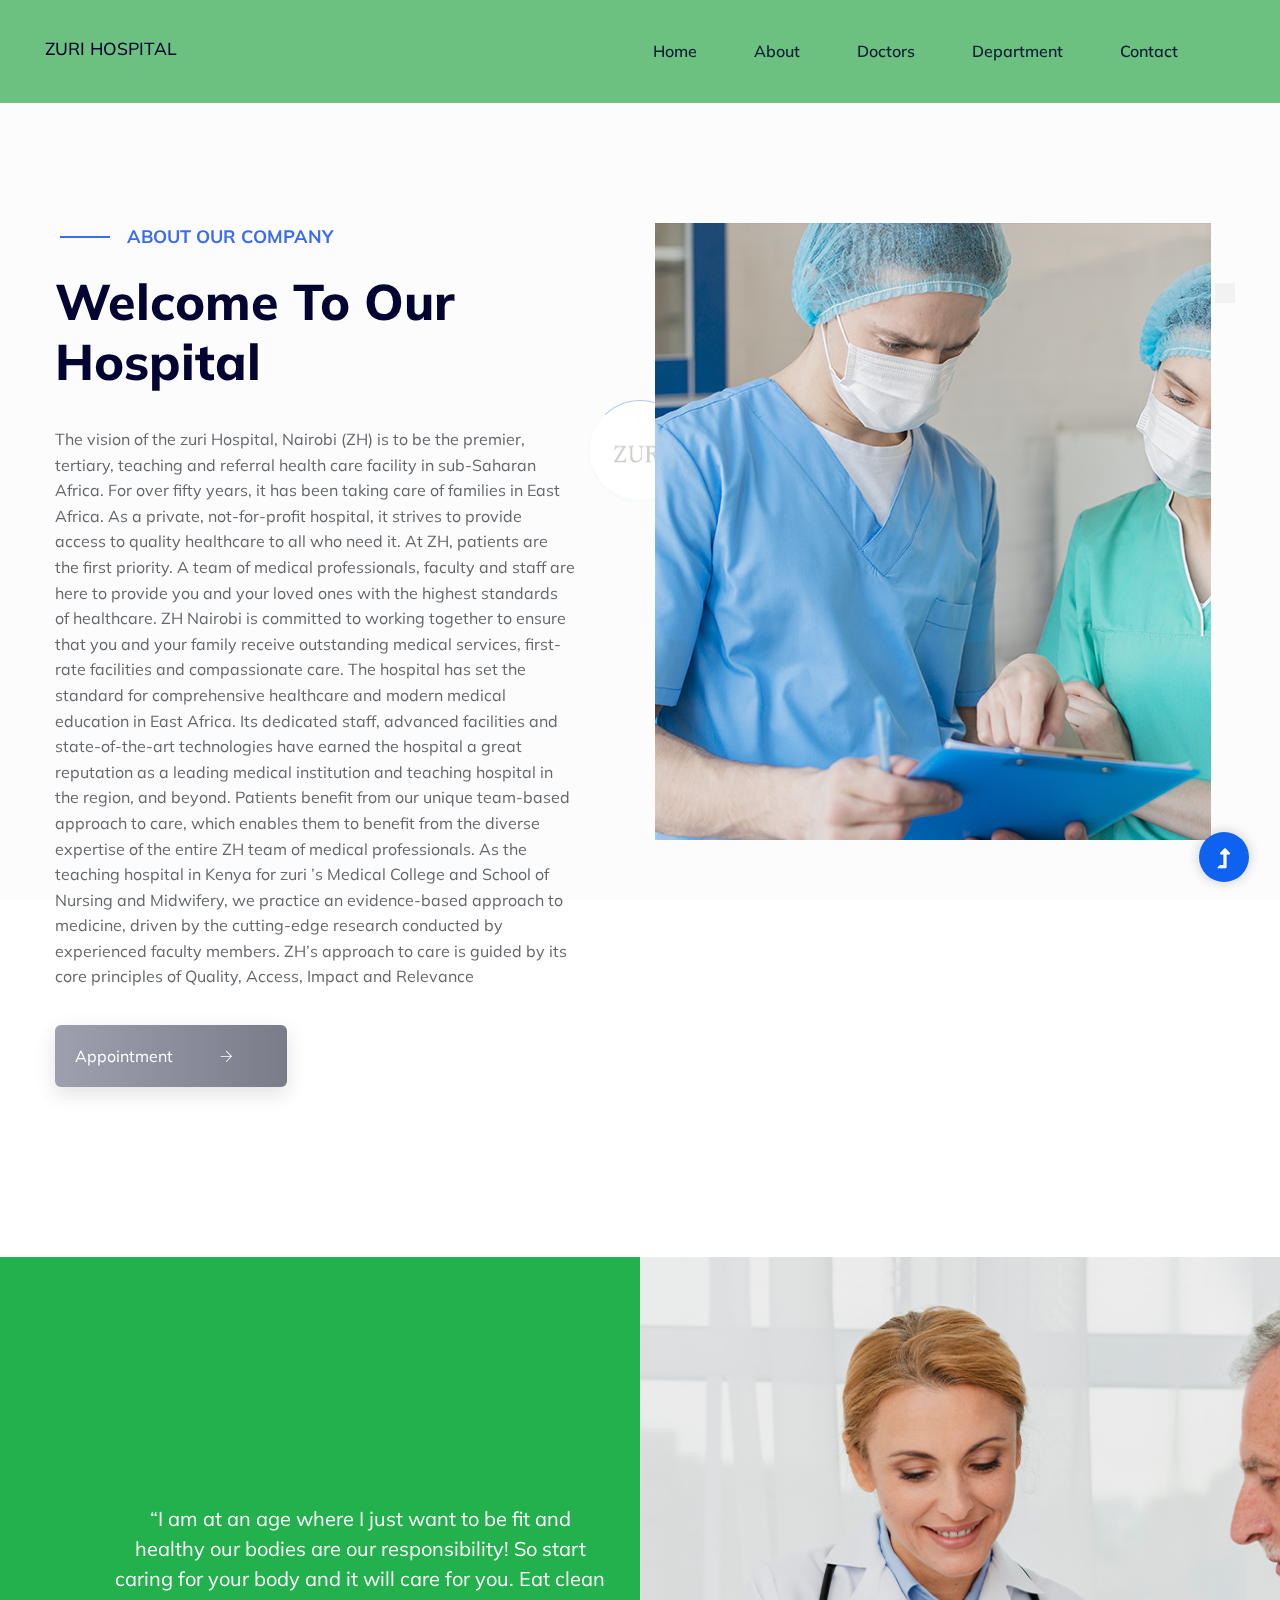
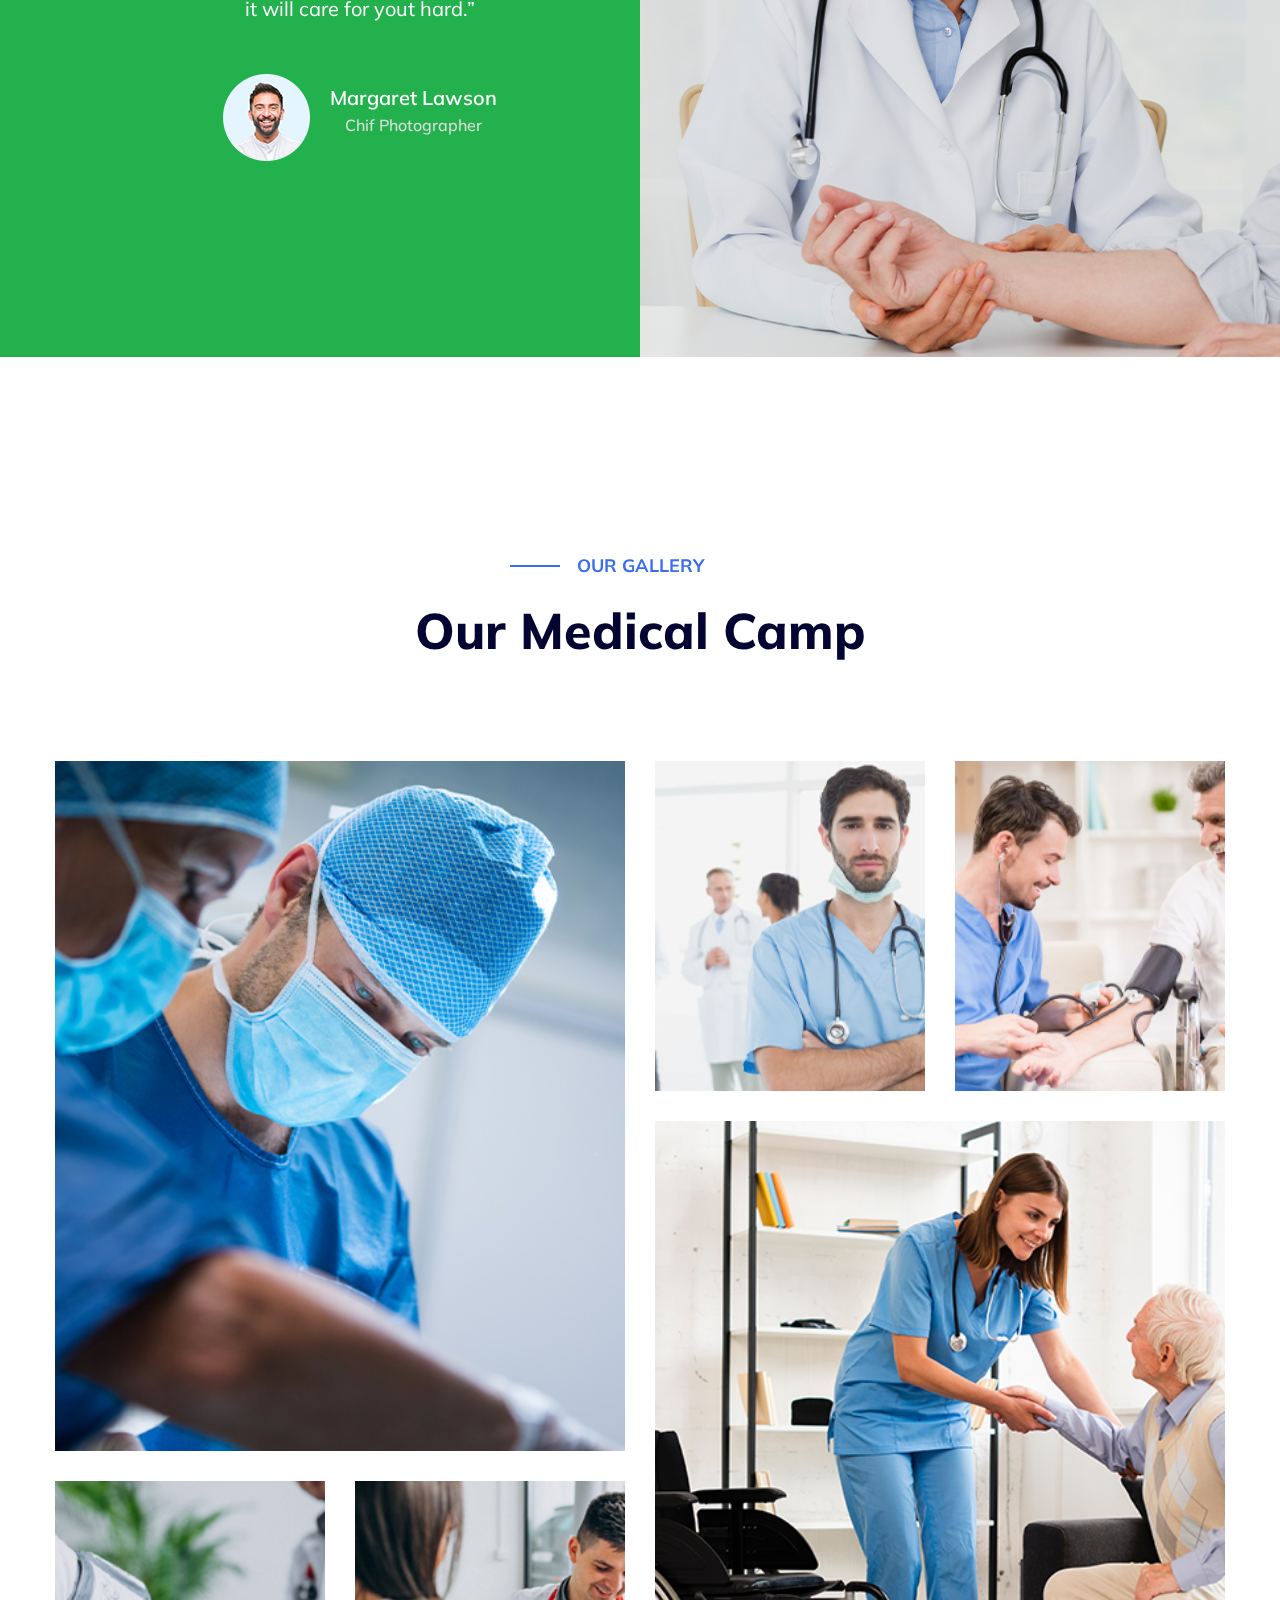
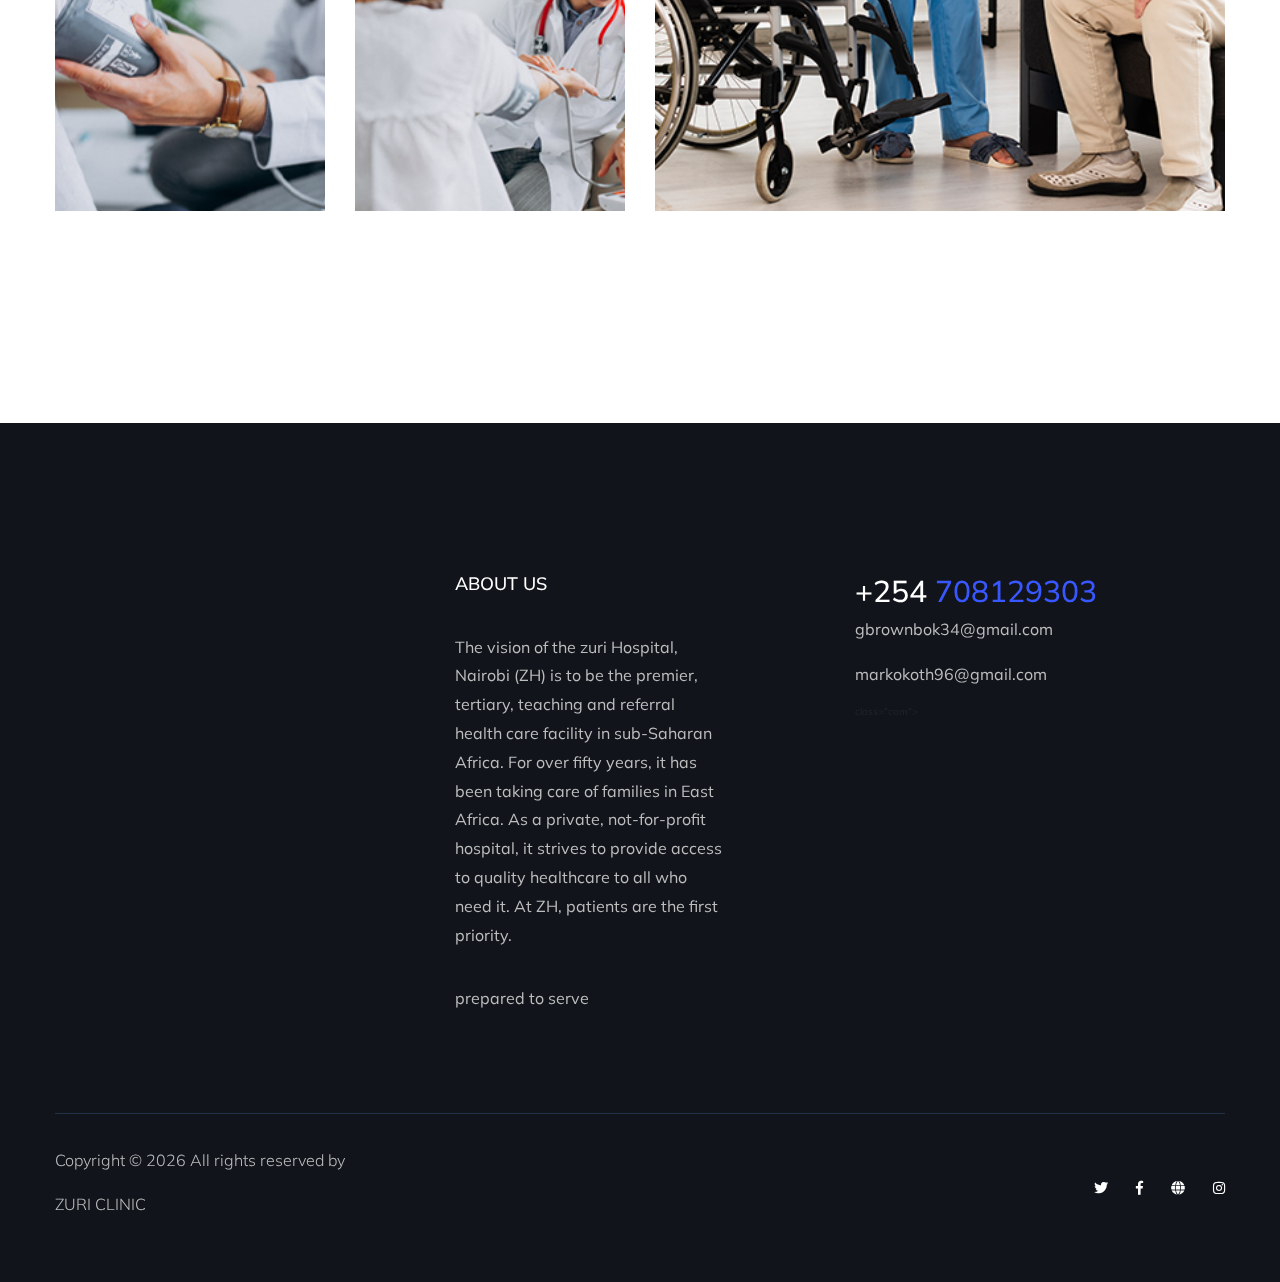
==== commit 9c6ae29b: ".com" ====
--- a/about.html
+++ b/about.html
@@ -31,7 +31,7 @@
             <div class="preloader-inner position-relative">
                 <div class="preloader-circle"></div>
                 <div class="preloader-img pere-text">
-                    <img src="assets/img/logo/loder.png" alt="">
+                    <img src="assets/img/logo/images.png" alt="">
                 </div>
             </div>
         </div>
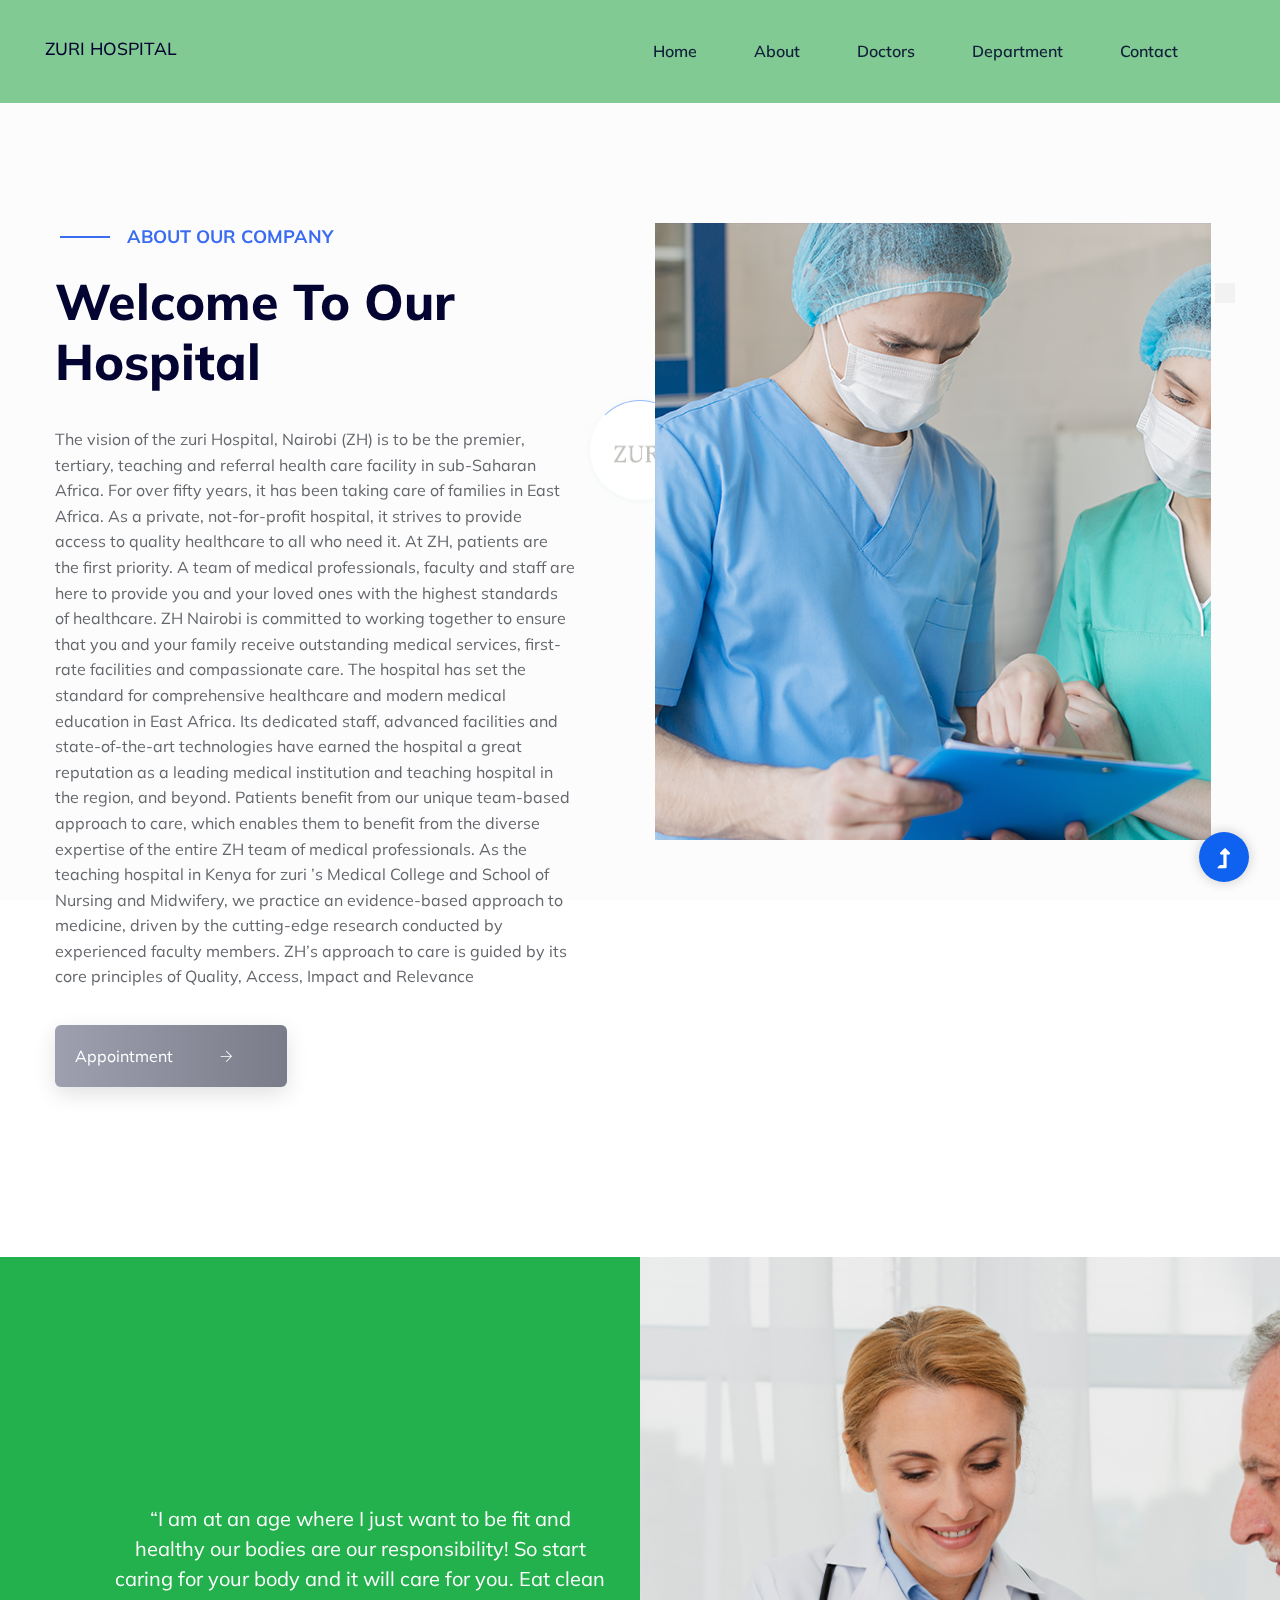
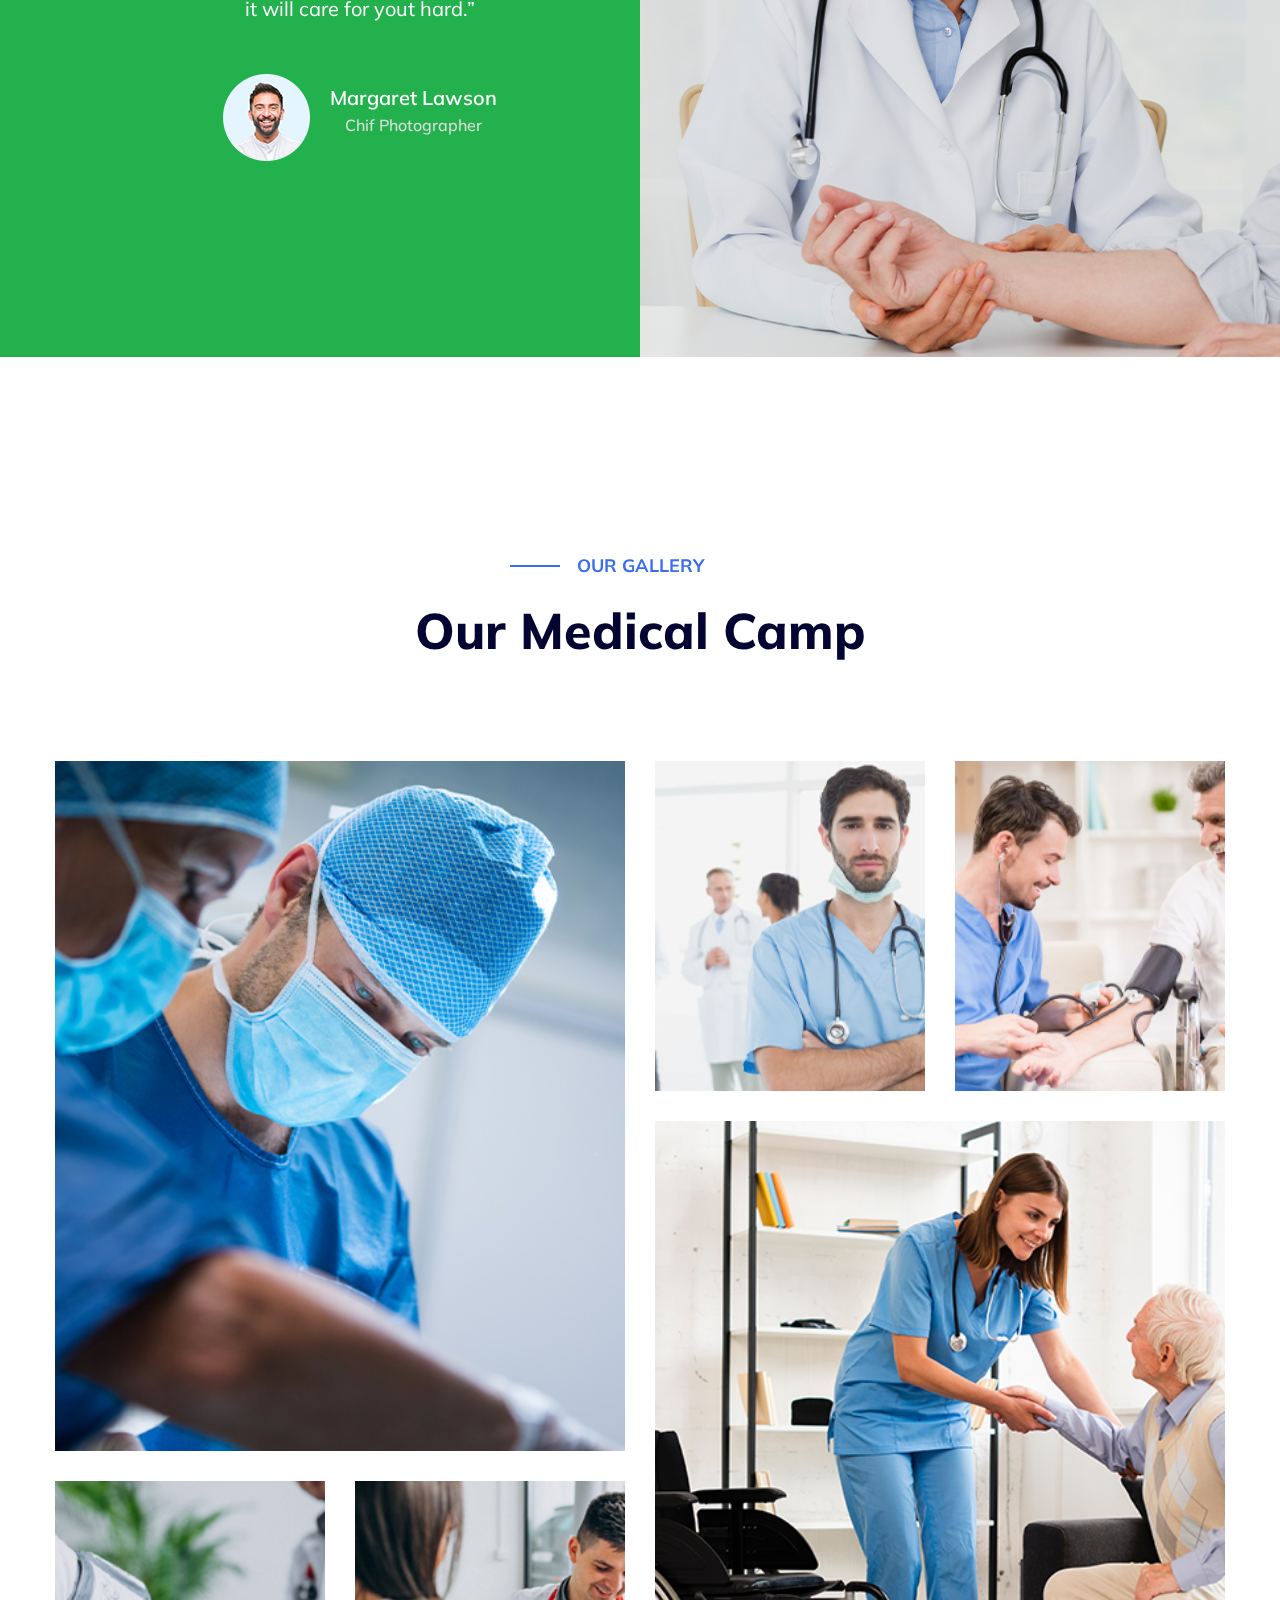
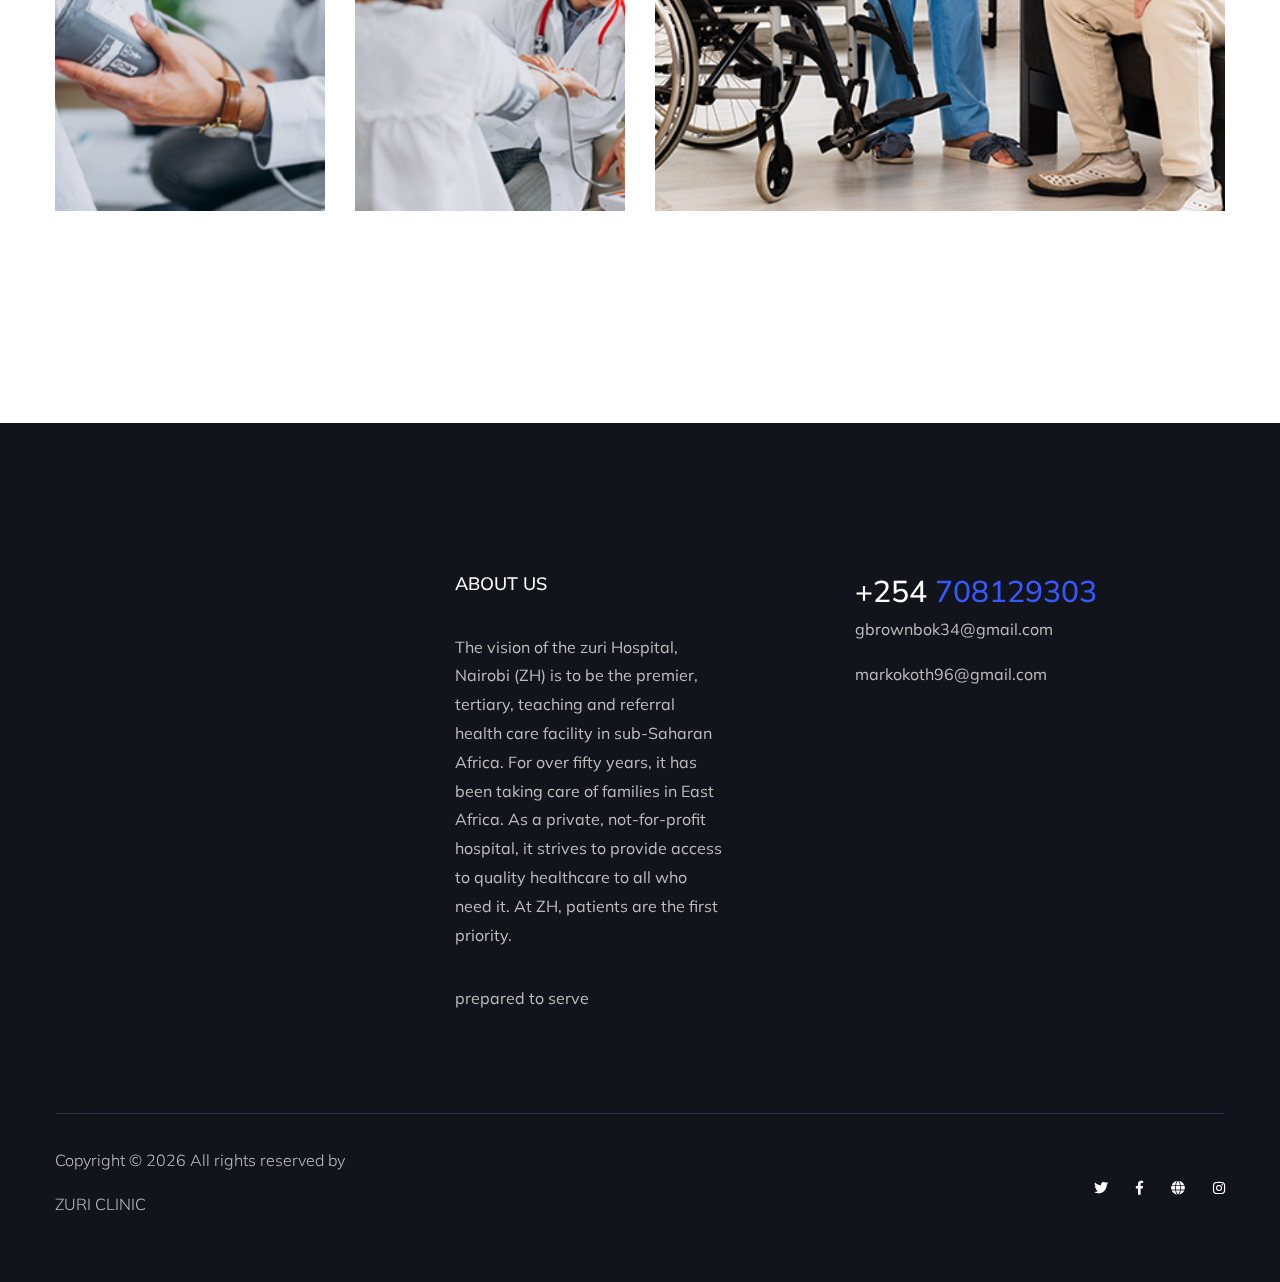
==== commit 0aae282b: "." ====
--- a/about.html
+++ b/about.html
@@ -316,7 +316,7 @@
                  <h4><span>+254 </span>708129303</h4>
                  <p>gbrownbok34@gmail.com</p>
                   <P>markokoth96@gmail.com</P>
-                 class="com"></markokoth96@gmail></p>
+                 </p>
                </div>
                <div class="footer-form">
                  <div id="mc_embed_signup"></div>
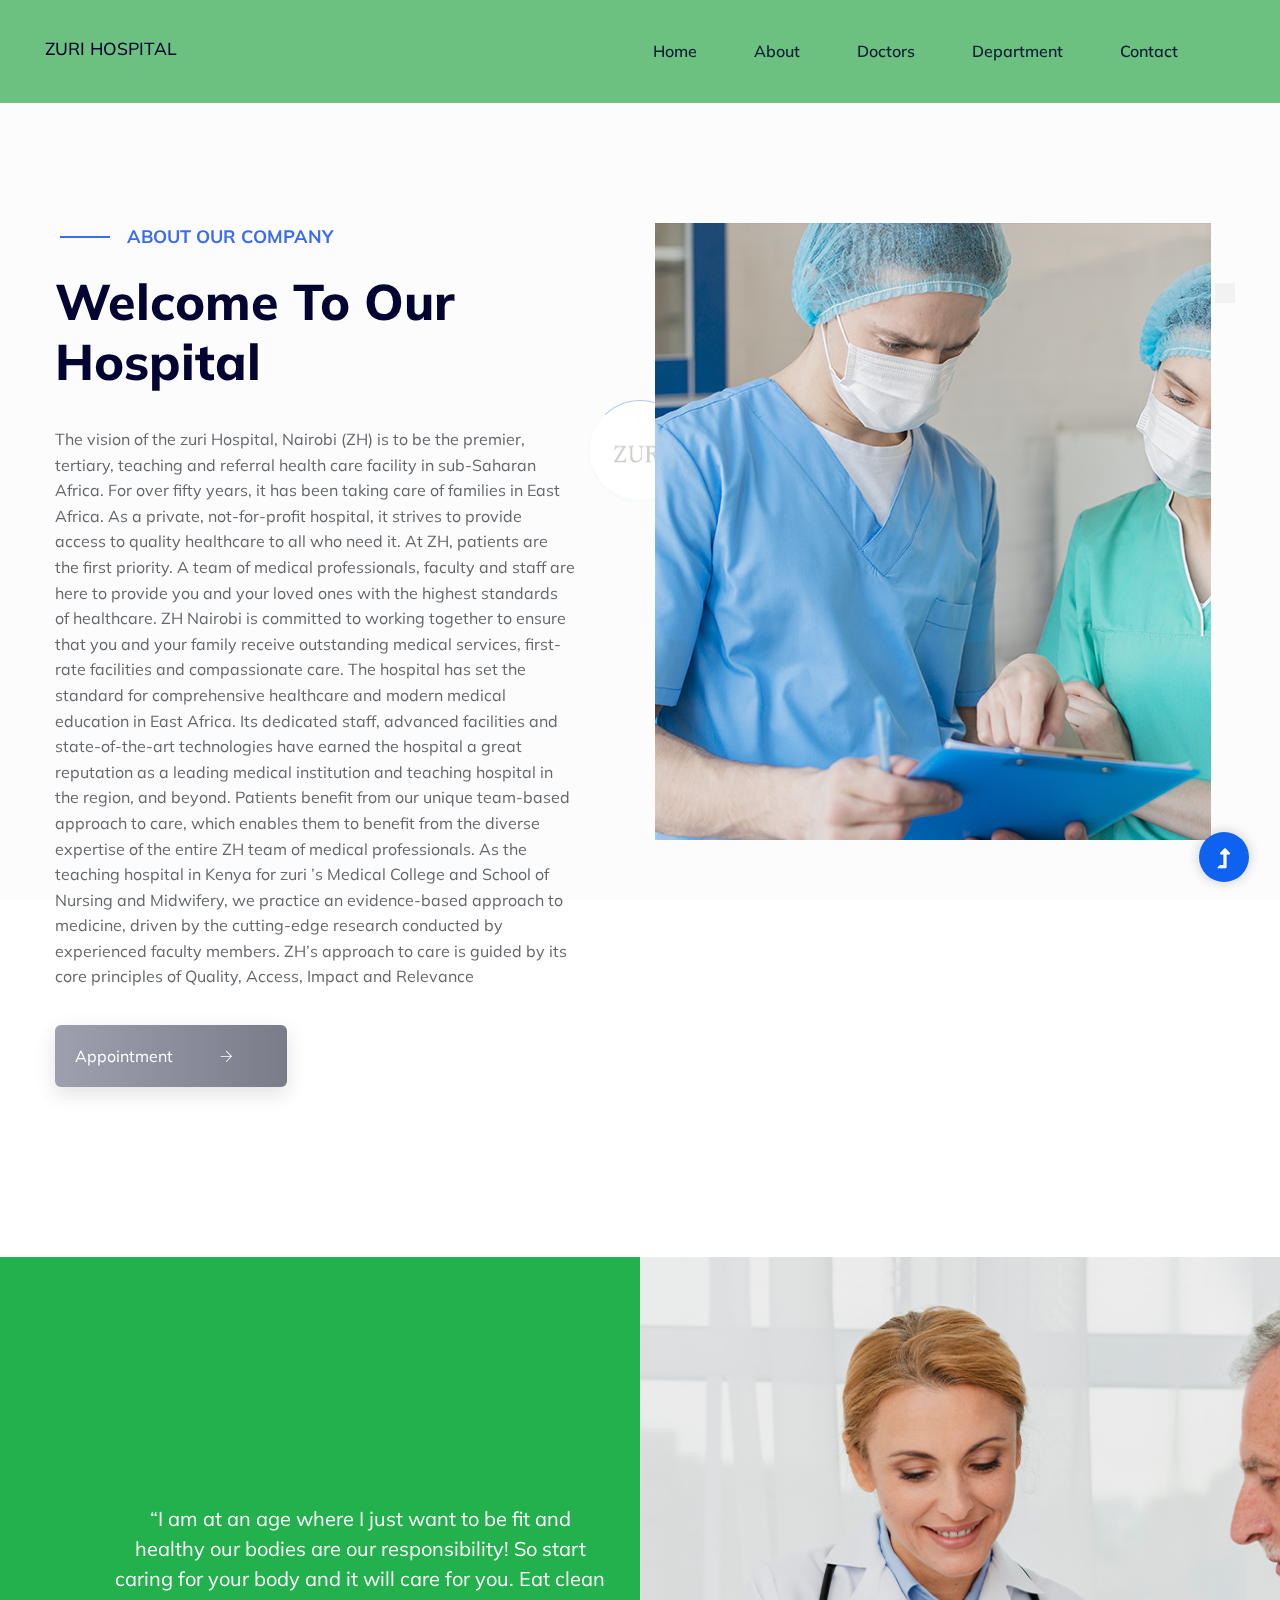
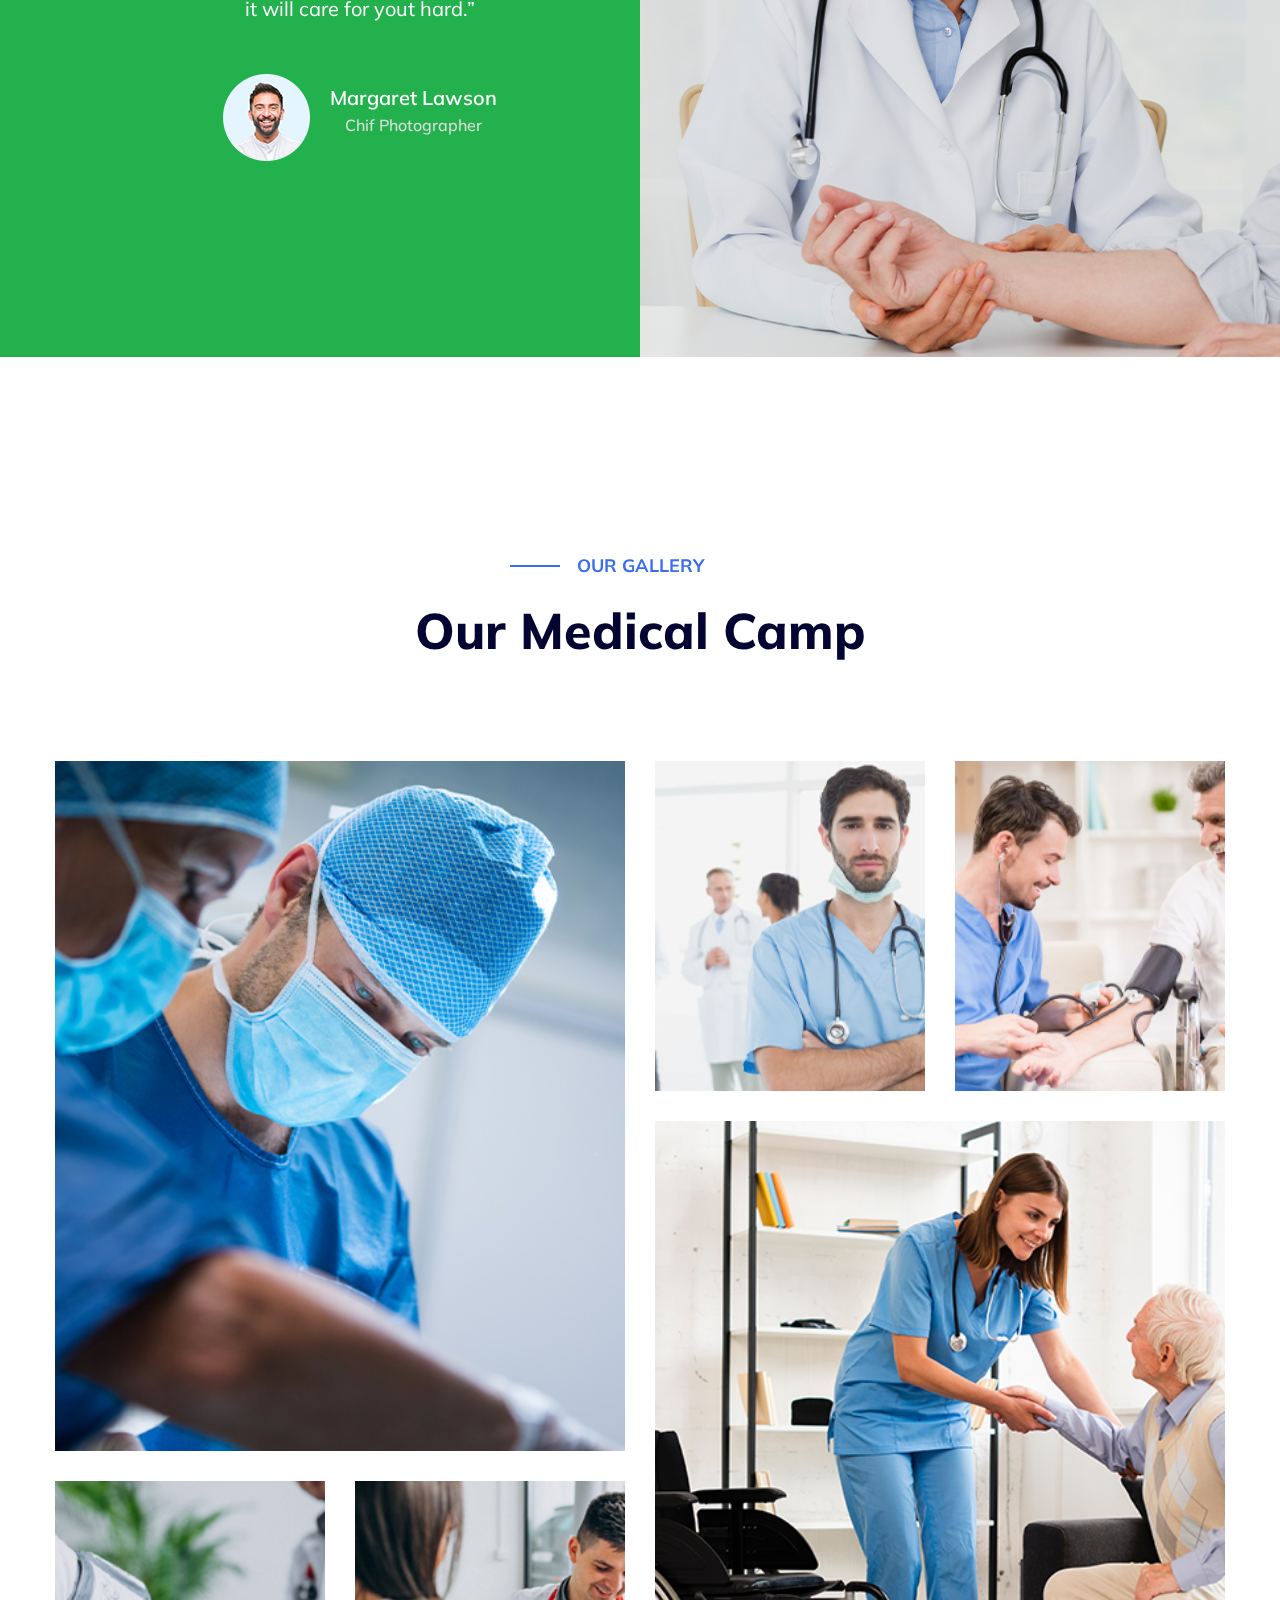
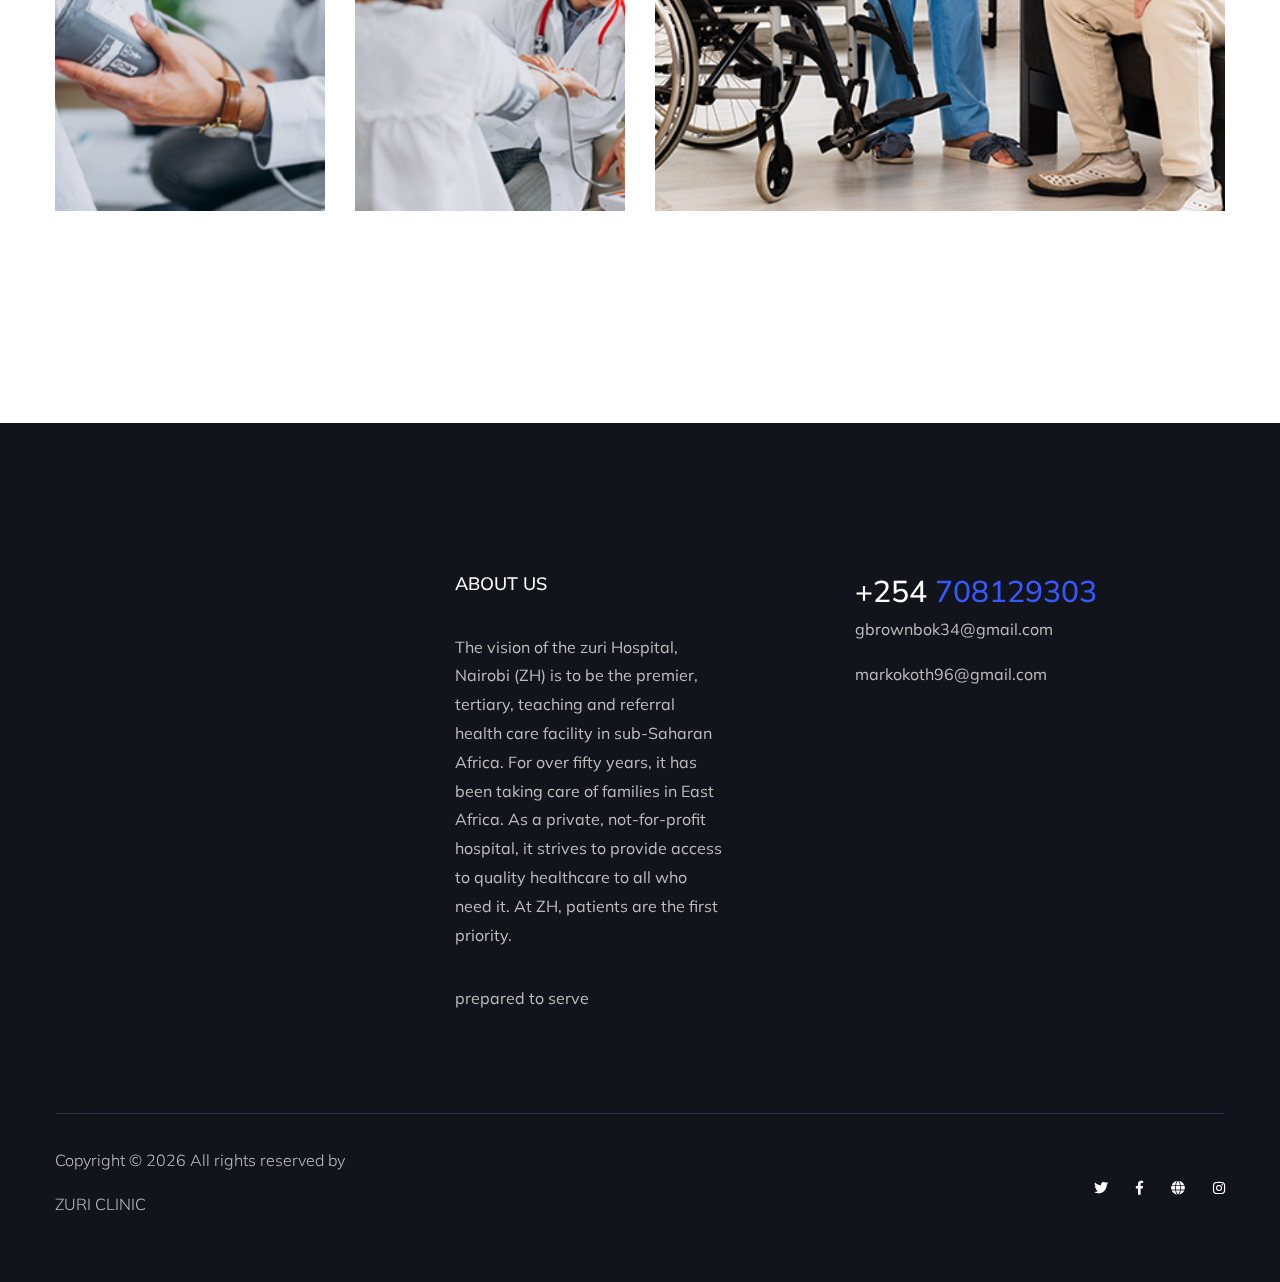
==== commit 0cef553b: "." ====
--- a/about.html
+++ b/about.html
@@ -57,7 +57,7 @@
                                     <ul id="navigation">
                                         <li><a href="index.html">Home</a></li>
                                         <li><a href="about.html">About</a></li>
-                                        <li><a href="doctor.html">Doctors</a></li>
+                                        <li><a href="#">Doctors</a></li>
                                         <li><a href="department.html">Department</a></li>
                                         <li><a href="contact.html">Contact</a></li>
                                     </ul>
